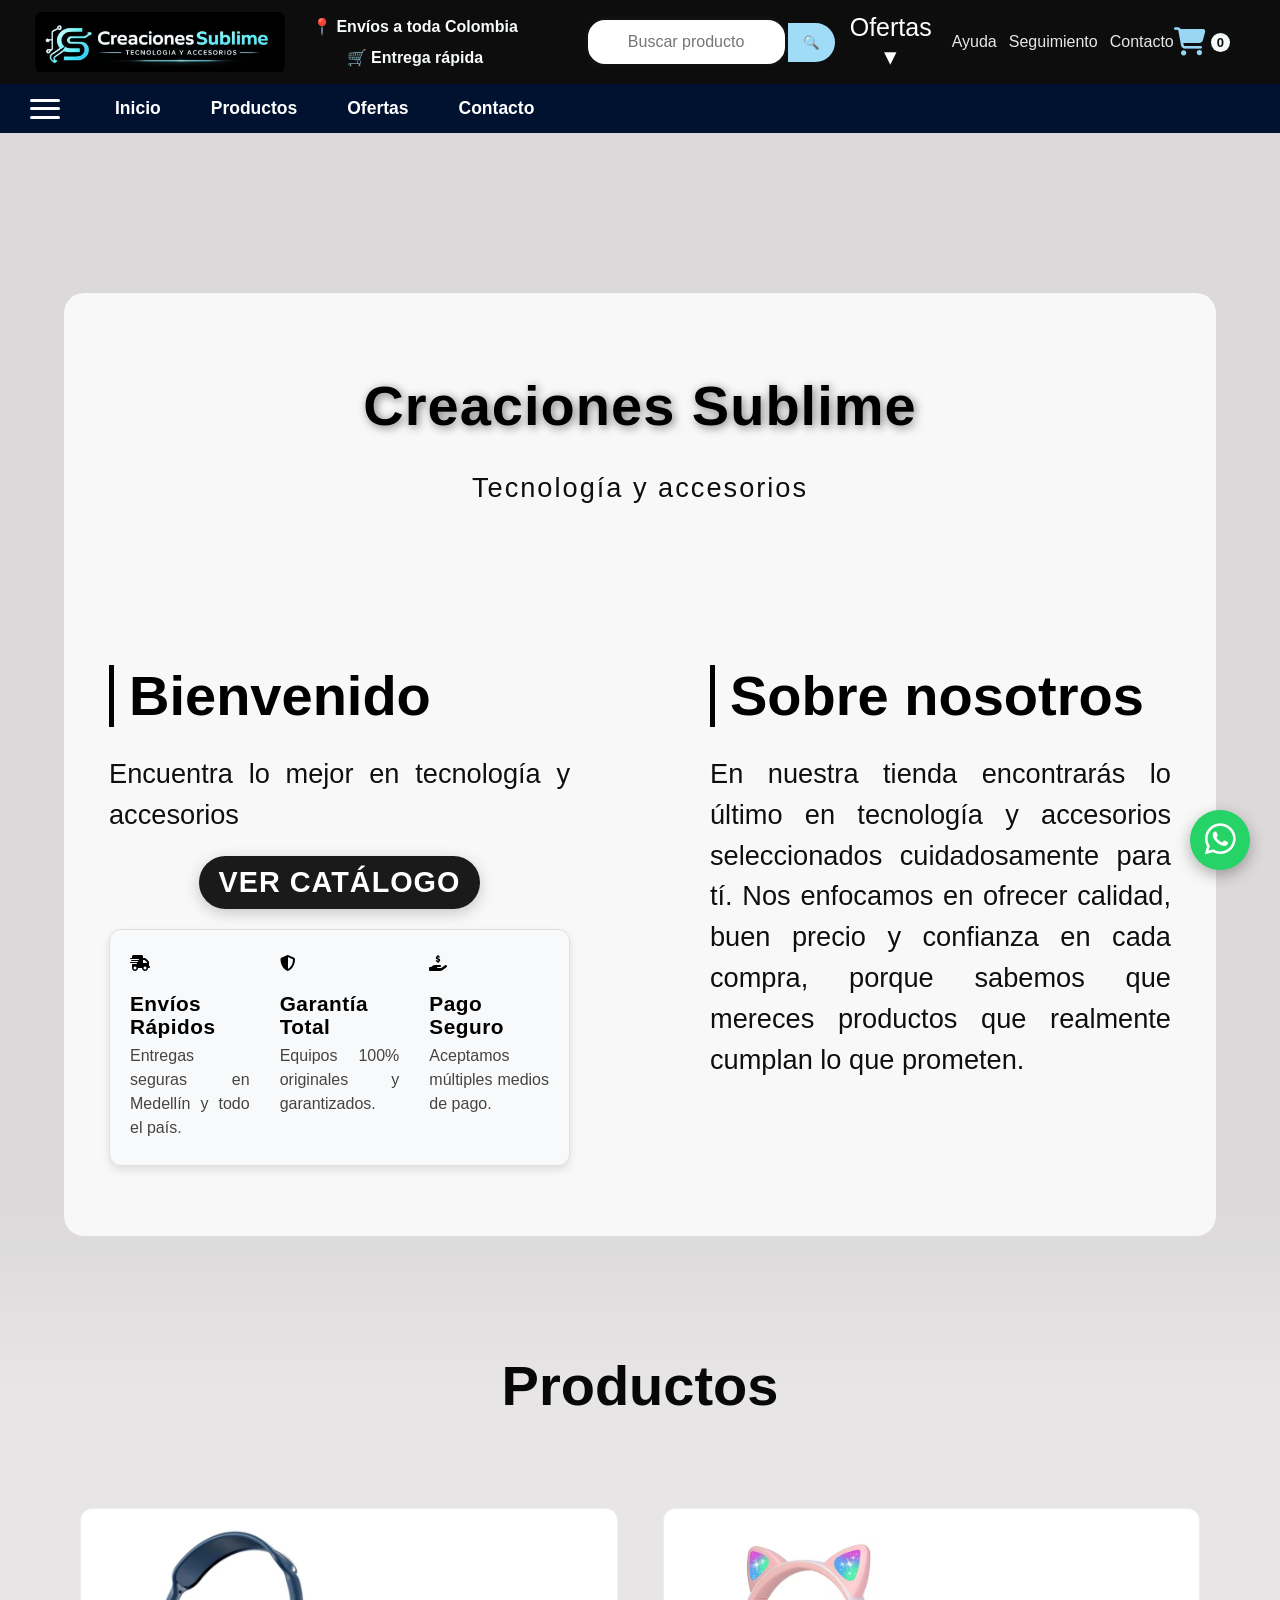
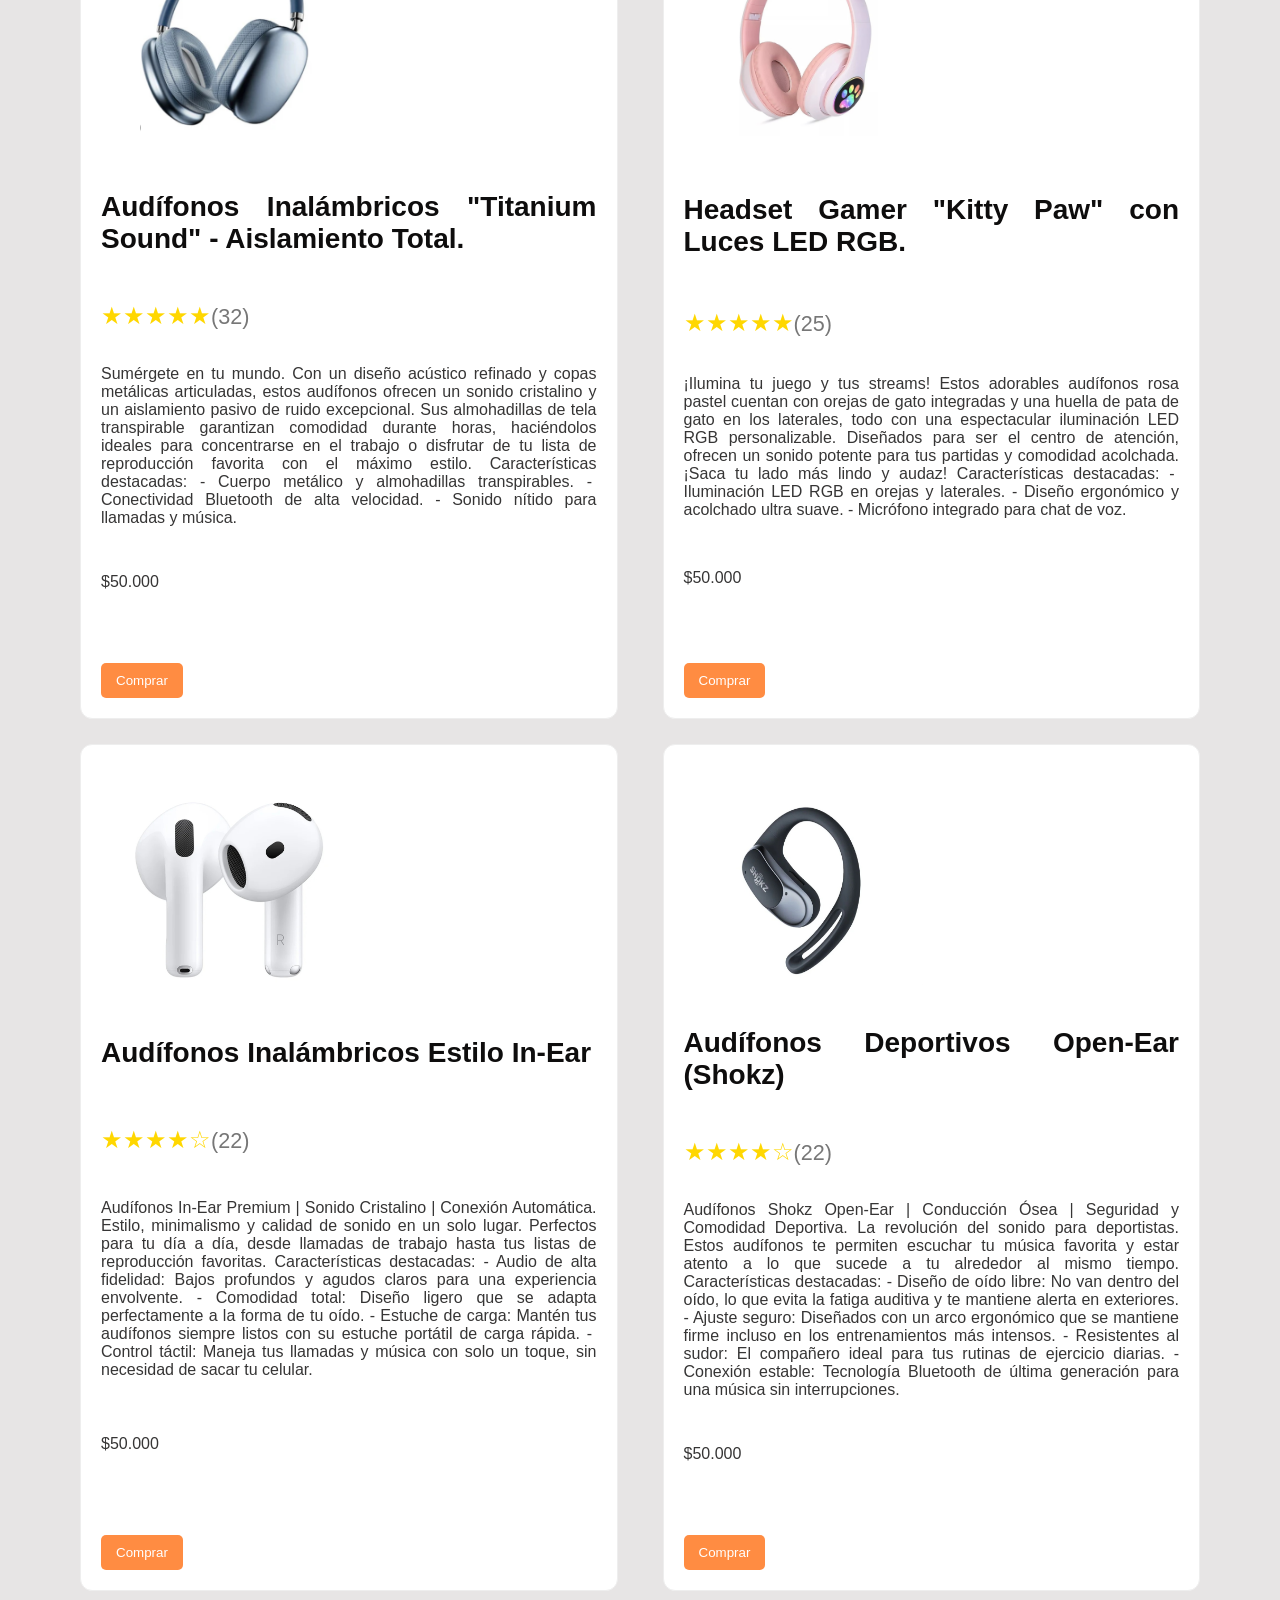
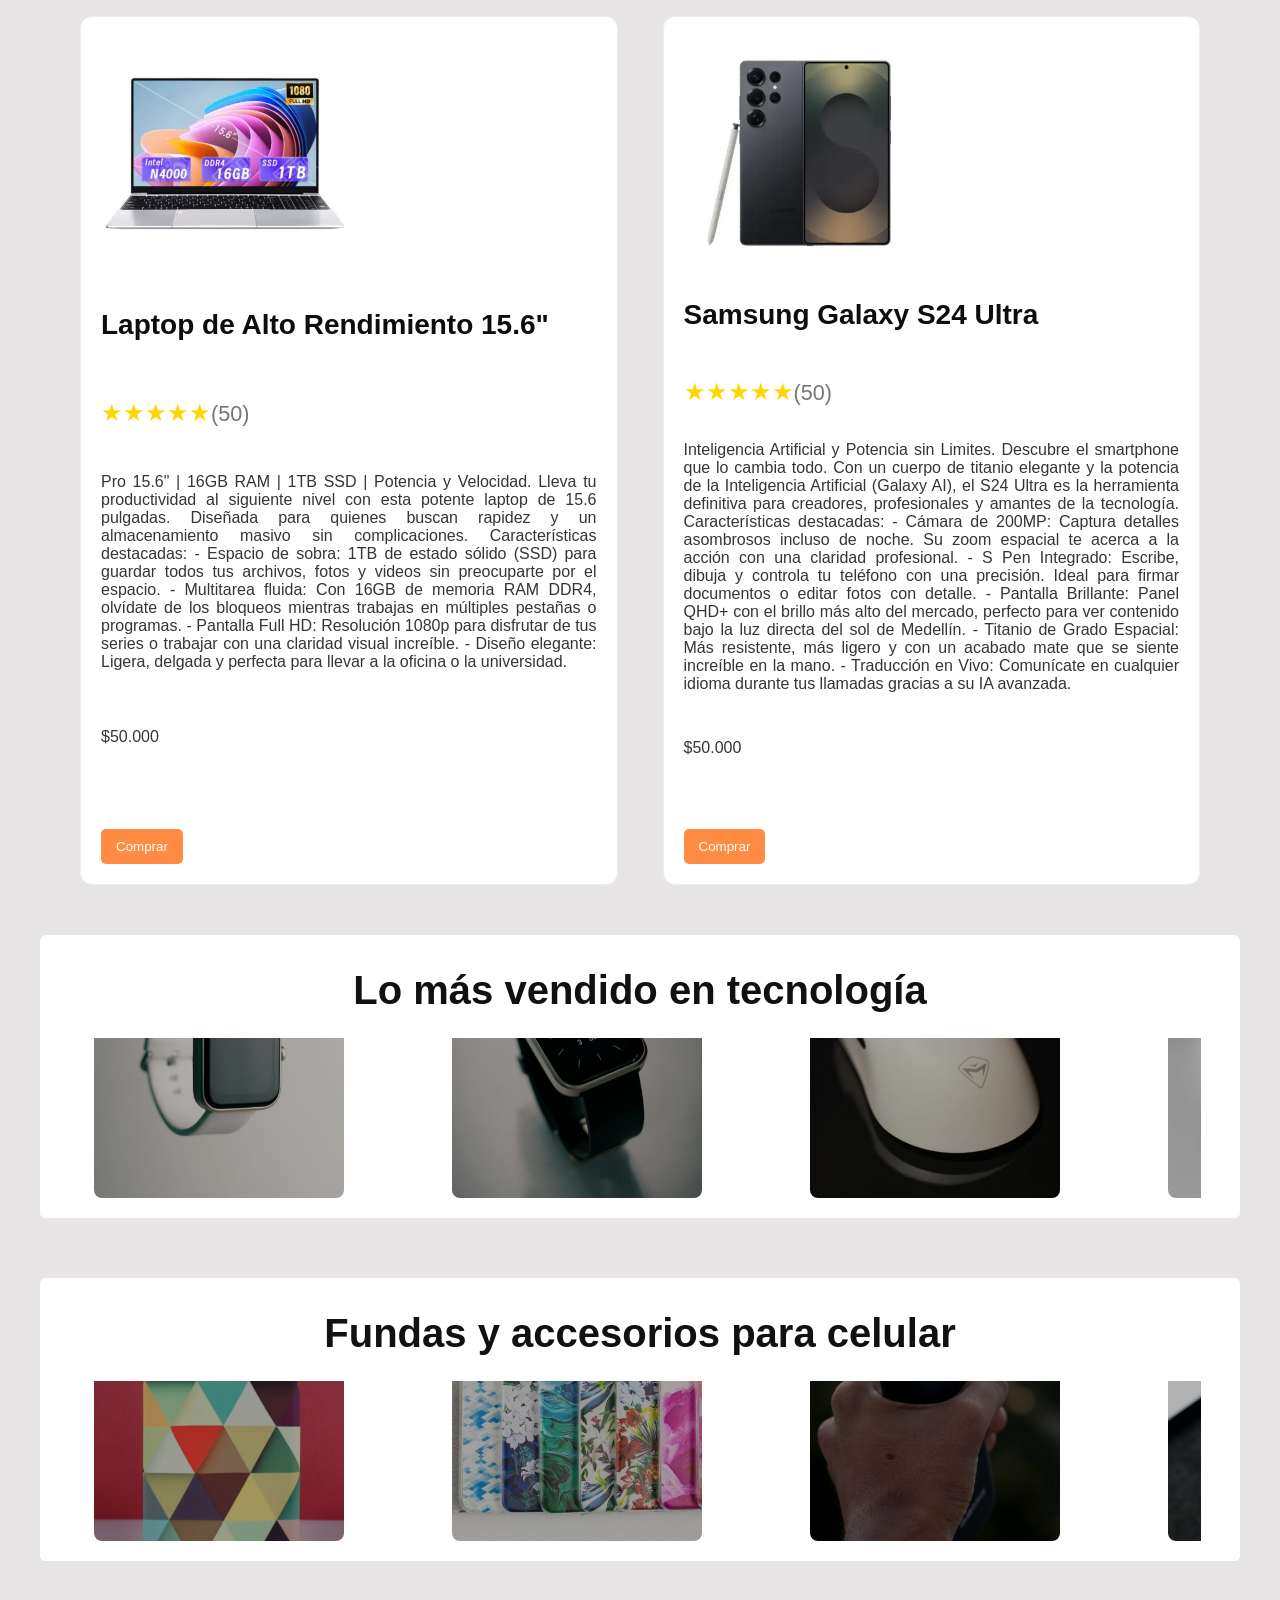
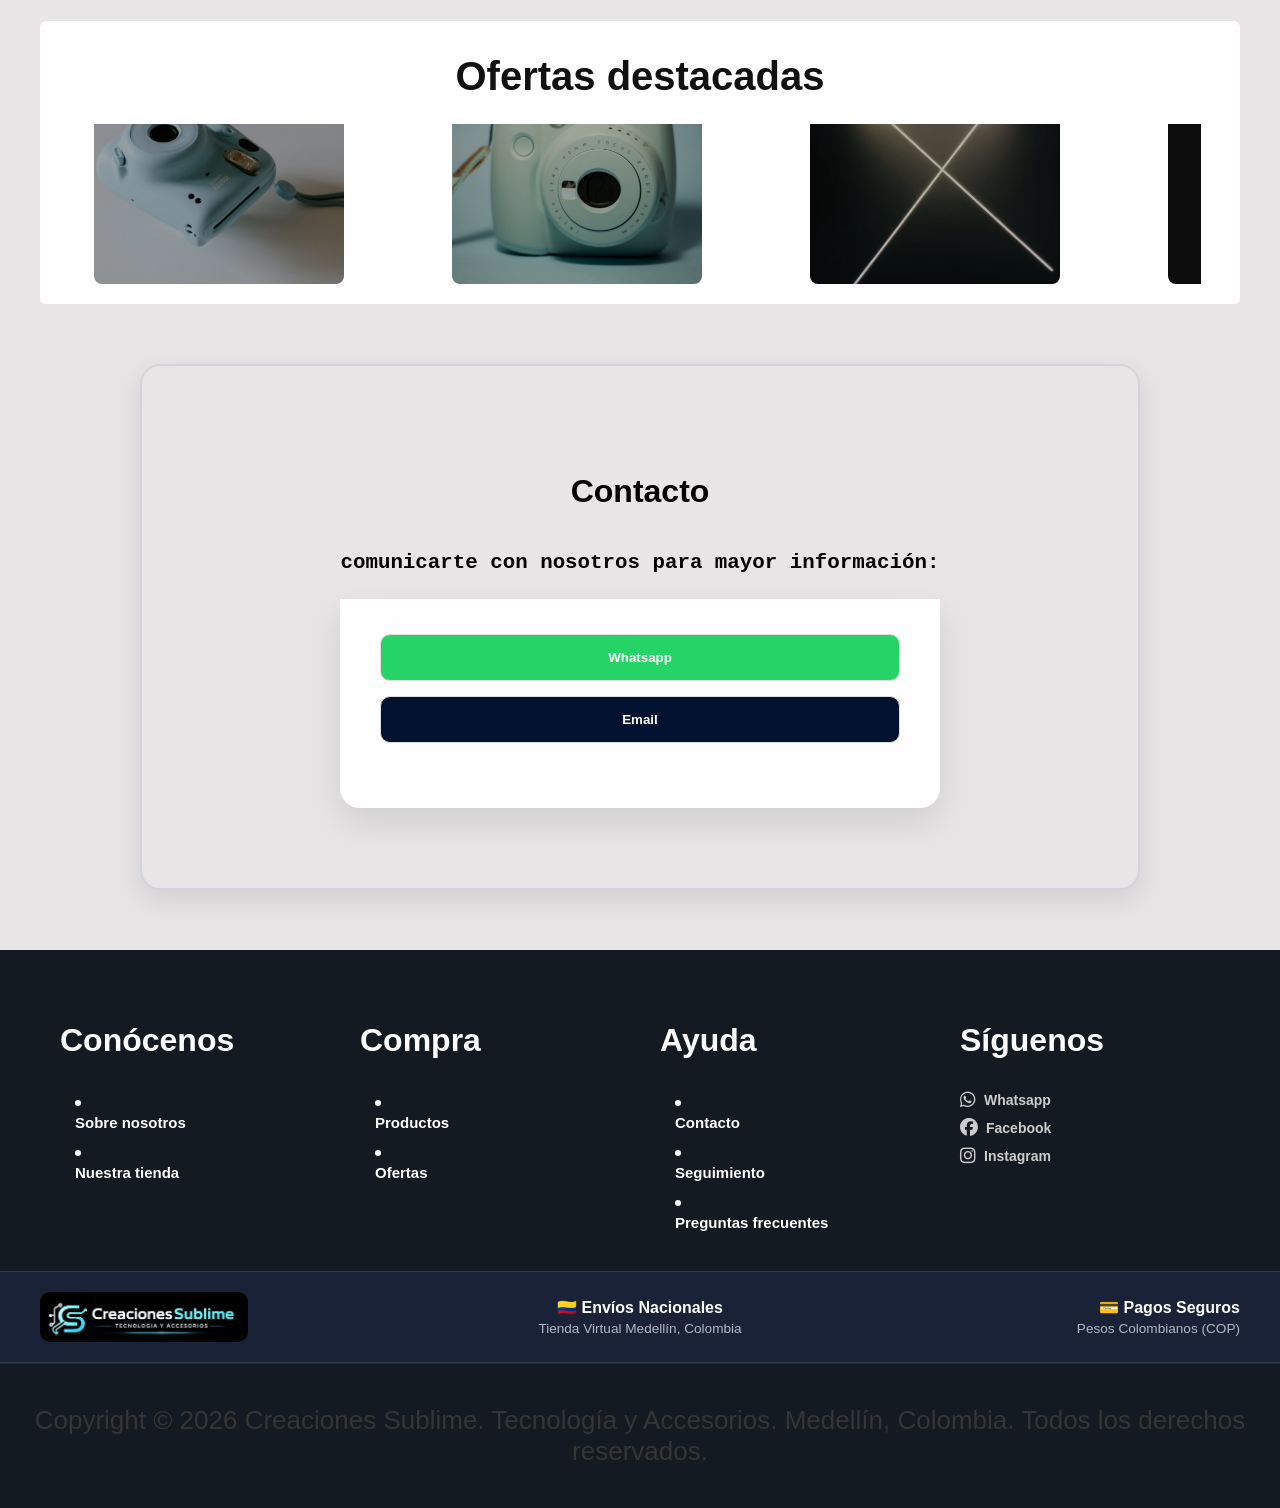
==== index.html @ 89fdc1b9 "Update index.html" ====
<!DOCTYPE html>
<html lang="es">
    <head>
        <meta charset="UTF-8">
        <meta name="viewport" content="whidth=device-whth, initial-scale=1.0">
    <title>Creaciones Sublime</title>
    <link rel="stylesheet" href="csstienda.css">
    <link rel="stylesheet" href="https://cdnjs.cloudflare.com/ajax/libs/font-awesome/6.5.0/css/all.min.css">
    </head>
    <body>

        <div class="topbar">
            <div class="lado-izquierdo">
            <div class="logo-top">
                <img src="Imagenestienda.img/logo.png" alt="Creaciones Sublime">
            </div>

            <div class="ub">
            <p><strong>📍 Envíos a toda Colombia</strong></p>
            <p><strong>🛒 Entrega rápida</strong></p>
        </div>

        <div class="buscador">
            <input type="text" id="miInput"
            placeholder="Buscar productos...">
            <button id="miBoton">🔍</button>
        </div>
        </div>

        <div class="menu-centro">

            <div class="dropdown">
                <span class="dropbtn">Ofertas ▾</span>

                <div class="dropdown-content">
                    <a href="#">Promociones</a>
                    <a href="#">Descuentos</a>
                    <a href="#">Últimas Ofertas</a>
                </div>
            </div>

            <div class="menui">
                <span>Ayuda</span>
                <span>Seguimiento</span>
                <span>Contacto</span>
            </div>
        </div>

        <div class="carrito">
            <i class="fa-solid fa-cart-shopping"></i>
            <span id="contador">0</span></div>

        </div>


        <div class="menu-principal">
            
        <nav>

            <div id="hamburguesa" class="hamburger">
                <span></span>
                <span></span>
                <span></span>
            </div>

            <ul class="nav-links" id="nav-links1">
                <li><a href="#cont1">Inicio</a></li>
                <li><a href="#prod1">Productos</a></li>
                <li><a href="#of1">Ofertas</a></li>
                <li><a href="#contac1">Contacto</a></li>
            </ul>
        </nav>
        
        </div>
        <header class="banner"></header>

    
    <div class="contenedor1" id="cont1">

    <div class="contenido-banner">
        <h1 class="animar retraso-1"><strong>Creaciones Sublime</strong></h1>
        <p class="animar retraso-2">Tecnología y accesorios</p>
        </div>
        
        <div class="fila-textos">
            <section>
                <h2 class="animar retraso-3">Bienvenido</h2>
                <p class="animar retraso-4">Encuentra lo mejor en tecnología y accesorios</p>
        
        <div class="contenedor-boton animar retraso 5">
            <a href="#productos"
            class="boton-cta">Ver Catálogo</a>

            <section class="ventajas-rapidas">
    <div class="ventaja-item">
        <i class="fas fa-truck-fast"></i>
        <h3>Envíos Rápidos</h3>
        <p>Entregas seguras en Medellín y todo el país.</p>
    </div>
    <div class="ventaja-item">
        <i class="fas fa-shield-halved"></i>
        <h3>Garantía Total</h3>
        <p>Equipos 100% originales y garantizados.</p>
    </div>
    <div class="ventaja-item">
        <i class="fas fa-hand-holding-dollar"></i>
        <h3>Pago Seguro</h3>
        <p>Aceptamos múltiples medios de pago.</p>
    </div>
</section>
        </div>
        </section>
            <section>
                <h2 class="animar retraso-6">Sobre nosotros</h2>
                <P class="animar retraso-7">En nuestra tienda encontrarás lo último en tecnología y accesorios seleccionados cuidadosamente para tí. Nos enfocamos en ofrecer calidad, buen precio y confianza en cada compra, porque sabemos que mereces productos que realmente cumplan lo que prometen.</P>
            </section>
    </div>

    </div>
    </div>

    <div class="sub-pro">
            <h2>Productos</h2>
    </div>
            <section>
        
    
            <main class="productos" id="prod1">

                <div>

                <div class="producto"

                data-nombre="Audifonos inalambricos titanium sound aislamiento total sonido nítido">

                <img src="Imagenestienda.img/tempFileForShare_20260416-184047.jpg" alt="Producto 1">

                <h3>Audífonos Inalámbricos "Titanium Sound" - Aislamiento Total.</h3>

                <div class="rating">★★★★★<span>(32)</span></div>

            <p>Sumérgete en tu mundo. Con un diseño acústico refinado y copas metálicas articuladas, estos audífonos ofrecen un sonido cristalino y un aislamiento pasivo de ruido excepcional. Sus almohadillas de tela transpirable garantizan comodidad durante horas, haciéndolos ideales para concentrarse en el trabajo o disfrutar de tu lista de reproducción favorita con el máximo estilo.
        
            Características destacadas:
            - ​Cuerpo metálico y almohadillas transpirables.
            - ​Conectividad Bluetooth de alta velocidad.
            - ​Sonido nítido para llamadas y música.</p>

                <p>$50.000</p>

                <a href="https://wa.me/573126398971?text=Hola%20Creaciones%20Sublime!%20Me%20interesa%20comprar%20un%20producto" target="_blank" class="enlace-comprar">
            <button class="btn-comprar">Comprar</button>
            </a>
                </div>
                </div>

                <div class="producto"

                data-nombre="Audifonos headset gamer Kitty Paw luces led RGB diadema ​micrófono">

                <img src="Imagenestienda.img/tempFileForShare_20260416-184159.jpg" alt="Producto 2">

                <h3>Headset Gamer "Kitty Paw" con Luces LED RGB.</h3>

                <div class="rating">★★★★★<span>(25)</span></div>

            <p>¡Ilumina tu juego y tus streams! Estos adorables audífonos rosa pastel cuentan con orejas de gato integradas y una huella de pata de gato en los laterales, todo con una espectacular iluminación LED RGB personalizable. Diseñados para ser el centro de atención, ofrecen un sonido potente para tus partidas y comodidad acolchada. ¡Saca tu lado más lindo y audaz!

            Características destacadas:
            - ​Iluminación LED RGB en orejas y laterales.
            -​ Diseño ergonómico y acolchado ultra suave.
            - ​Micrófono integrado para chat de voz.</p>

                <p>$50.000</p>

            <a href="https://wa.me/573126398971?text=Hola%20Creaciones%20Sublime!%20Me%20interesa%20comprar%20un%20producto" target="_blank" class="enlace-comprar">
            <button class="btn-comprar">Comprar</button>
            </a>
                </div>

                <div>

                <div class="producto"

                data-nombre="Audifonos inalambricos estilo In-Ear chupitas manos libres bluetooth ergonómico">

                <img src="Imagenestienda.img/Screenshot_20260420_095253_Chrome.jpg" alt="Producto 3">
            
                <h3>Audífonos Inalámbricos Estilo In-Ear</h3>

                <div class="rating">★★★★☆<span>(22)</span></div>

            <p>Audífonos In-Ear Premium | Sonido Cristalino | Conexión Automática.
            Estilo, minimalismo y calidad de sonido en un solo lugar. Perfectos para tu día a día, desde llamadas de trabajo hasta tus listas de reproducción favoritas.

            Características destacadas:
            - Audio de alta fidelidad: Bajos profundos y agudos claros para una experiencia envolvente.
            - ​Comodidad total: Diseño ligero que se adapta perfectamente a la forma de tu oído.
            - ​Estuche de carga: Mantén tus audífonos siempre listos con su estuche portátil de carga rápida.
            - ​Control táctil: Maneja tus llamadas y música con solo un toque, sin necesidad de sacar tu celular.
            

                <p>$50.000</p>

            <a href="https://wa.me/573126398971?text=Hola%20Creaciones%20Sublime!%20Me%20interesa%20comprar%20un%20producto" target="_blank" class="enlace-comprar">
            <button class="btn-comprar">Comprar</button>
            </a>
                </div>
                </div>

            <div>

            <div class="producto"

            data-nombre="Audifonos deportivos sport gimnasio gym correr resistentes al sudor agua bluetooth ganchos">

            <img src="Imagenestienda.img/Screenshot_20260420_095320_Chrome.jpg" alt="Producto 4">
            
                <h3>Audífonos Deportivos Open-Ear (Shokz)</h3>

                <div class="rating">★★★★☆<span>(22)</span></div>

            <p>Audífonos Shokz Open-Ear | Conducción Ósea | Seguridad y Comodidad Deportiva.
            La revolución del sonido para deportistas. Estos audífonos te permiten escuchar tu música favorita y estar atento a lo que sucede a tu alrededor al mismo tiempo.

            Características destacadas:
            - Diseño de oído libre: No van dentro del oído, lo que evita la fatiga auditiva y te mantiene alerta en exteriores.
            - ​Ajuste seguro: Diseñados con un arco ergonómico que se mantiene firme incluso en los entrenamientos más intensos.
            - ​Resistentes al sudor: El compañero ideal para tus rutinas de ejercicio diarias.
​            - Conexión estable: Tecnología Bluetooth de última generación para
            una música sin interrupciones.

                <p>$50.000</p>

                <a href="https://wa.me/573126398971?text=Hola%20Creaciones%20Sublime!%20Me%20interesa%20comprar%20un%20producto" target="_blank" class="enlace-comprar">
               <button class="btn-comprar">Comprar</button>
               </a>
                </div>
                </div>

            <div>

                <div class="producto"

                data-nombre="laptop computadora portatil alto rendimiento 15.6 pulgadas trabajo pesado gaming oficina notebook">

                <img src="Imagenestienda.img/Screenshot_20260420_095729_Chrome.jpg" alt="Producto 5">

                <h3>Laptop de Alto Rendimiento 15.6"</h3>

                <div class="rating">★★★★★<span>(50)</span></div>

            <p> Pro 15.6" | 16GB RAM | 1TB SSD | Potencia y Velocidad.
            Lleva tu productividad al siguiente nivel con esta potente laptop de 15.6 pulgadas. Diseñada para quienes buscan rapidez y un almacenamiento masivo sin complicaciones.

            Características destacadas:
            - Espacio de sobra: 1TB de estado sólido (SSD) para guardar todos tus archivos, fotos y videos sin preocuparte por el espacio.
​            - Multitarea fluida: Con 16GB de memoria RAM DDR4, olvídate de los
            bloqueos mientras trabajas en múltiples pestañas o programas.
            - Pantalla Full HD: Resolución 1080p para disfrutar de tus series o trabajar con una claridad visual increíble.
            - ​Diseño elegante: Ligera, delgada y perfecta para llevar a la oficina o la universidad.
            

                <p>$50.000</p>

            <a href="https://wa.me/573126398971?text=Hola%20Creaciones%20Sublime!%20Me%20interesa%20comprar%20un%20producto" target="_blank" class="enlace-comprar">
            <button class="btn-comprar">Comprar</button>
            </a>
                </div>
                </div>

            <div>

                <div class="producto"

                data-nombre="Celular smartphone Samsung Galaxy s24 ultra inteligencia artificial camara 200mp android gama alta premium titanium">

                <img src="Imagenestienda.img/tempFileForShare_20260423-093639.jpg" alt="Producto 6">
            
                <h3>Samsung Galaxy S24 Ultra</h3>

                <div class="rating">★★★★★<span>(50)</span></div>

            <p> Inteligencia Artificial y Potencia sin Limites.
            Descubre el smartphone que lo cambia todo. Con un cuerpo de titanio elegante y la potencia de la Inteligencia Artificial (Galaxy AI), el S24 Ultra es la herramienta definitiva para creadores, profesionales y amantes de la tecnología.

            Características destacadas:
            - Cámara de 200MP: Captura detalles asombrosos incluso de noche. Su zoom espacial te acerca a la acción con una claridad profesional.
​            - S Pen Integrado: Escribe, dibuja y controla tu teléfono 
            con una precisión. Ideal para firmar documentos o editar fotos con detalle.
            - ​Pantalla Brillante: Panel QHD+ con el brillo más alto del mercado, perfecto para ver contenido bajo la luz directa del sol de Medellín.
​            - Titanio de Grado Espacial: Más resistente, más ligero y con un acabado 
            mate que se siente increíble en la mano.
            - ​Traducción en Vivo: Comunícate en cualquier idioma durante tus llamadas gracias a su IA avanzada.
            

                <p>$50.000</p>

            <a href="https://wa.me/573126398971?text=Hola%20Creaciones%20Sublime!%20Me%20interesa%20comprar%20un%20producto" target="_blank" class="enlace-comprar">
            <button class="btn-comprar">Comprar</button>
            </a>
                </div>
                </div>

            </div>
        </section>
  

        <section class="destacados">

  <h2 class="titulo-slider">
    Lo más vendido en tecnología</h2>

<div class="fila-destacados">

<button class="izquierda" onclick="mover('slider', -300)"> < </button>

  <div class="slider-productos" id="slider">

    <div class="item-slider">
      <img src="Imagenestienda.img/Smartwatch1.jpeg">
    </div>

    <div class="item-slider">
      <img src="Imagenestienda.img/Smartwatch2.jpeg">
    </div>

    <div class="item-slider">
      <img src="Imagenestienda.img/Mousegamer1.jpeg">
    </div>

    <div class="item-slider">
      <img src="Imagenestienda.img/Mousegamer2.jpeg">
    </div>

    <div class="item-slider">
      <img src="Imagenestienda.img/Audifonos1.jpeg">
    </div>

    <div class="item-slider">
      <img src="Imagenestienda.img/Audifonos2.jpeg">
    </div>

    <div class="item-slider">
      <img src="Imagenestienda.img/Tecladorgb1.jpeg">
    </div>

    <div class="item-slider">
      <img src="Imagenestienda.img/Tecladorgb2.jpeg">
    </div>

    <div class="item-slider">
      <img src="Imagenestienda.img/Cargador1.jpeg">
    </div>

    <div class="item-slider">
      <img src="Imagenestienda.img/Cargador2.jpeg">
    </div>

    <div class="item-slider">
      <img src="Imagenestienda.img/Parlante1.jpeg">
    </div>

    <div class="item-slider">
      <img src="Imagenestienda.img/Parlante2.jpeg">
    </div>
    </div>

<button class="derecha" onclick="mover('slider', 300)"> > </button>
</div>
</section>

        <section class="destacados">

  <h2 class="titulo-slider">
    Fundas y accesorios para celular</h2>
    
<div class="fila-destacados">

<button class="izquierda" onclick="mover('slider1', -300)"> < </button>

  <div class="slider-productos" id="slider1">

    <div class="item-slider">
      <img src="Imagenestienda.img/Funda1.jpeg">
    </div>

    <div class="item-slider">
      <img src="Imagenestienda.img/Funda2.jpeg">
    </div>

    <div class="item-slider">
      <img src="Imagenestienda.img/Cargapilas1.jpeg">
    </div>

    <div class="item-slider">
      <img src="Imagenestienda.img/Cargapilas2.jpeg">
    </div>

    <div class="item-slider">
      <img src="Imagenestienda.img/tripode1.jpeg">
    </div>

    <div class="item-slider">
      <img src="Imagenestienda.img/tripode2.jpeg">
    </div>

    <div class="item-slider">
      <img src="Imagenestienda.img/Arodeluz1.jpeg">
    </div>

    <div class="item-slider">
      <img src="Imagenestienda.img/Arodeluz2.jpeg">
    </div>

    <div class="item-slider">
      <img src="Imagenestienda.img/cableusb1.jpeg">
    </div>

    <div class="item-slider">
      <img src="Imagenestienda.img/cableusb2.jpeg">
    </div>

    <div class="item-slider">
      <img src="Imagenestienda.img/Soporte1.jpeg">
    </div>

    <div class="item-slider">
      <img src="Imagenestienda.img/Soporte2.jpeg">
    </div>
    </div>

<button class="derecha" onclick="mover('slider1', 300)"> > </button>
</div>
</section>

        <section class="destacados" id="of1">

  <h2 class="titulo-slider">
    Ofertas destacadas</h2>

<div class="fila-destacados">

<button class="izquierda" onclick="mover('slider2', -300)"> < </button>

  <div class="slider-productos" id="slider2">

    <div class="item-slider">
      <img src="Imagenestienda.img/Camara1.jpeg">
    </div>

    <div class="item-slider">
      <img src="Imagenestienda.img/Camara2.jpeg">
    </div>

    <div class="item-slider">
      <img src="Imagenestienda.img/Lucesled1.jpeg">
    </div>

    <div class="item-slider">
      <img src="Imagenestienda.img/Lucesled2.jpeg">
    </div>

    <div class="item-slider">
      <img src="Imagenestienda.img/Microfono1.jpeg">
    </div>

    <div class="item-slider">
      <img src="Imagenestienda.img/Microfono2.jpeg">
    </div>

    <div class="item-slider">
      <img src="Imagenestienda.img/Ventilador1.jpeg">
    </div>

    <div class="item-slider">
      <img src="Imagenestienda.img/Ventilador2.jpeg">
    </div>

    <div class="item-slider">
      <img src="Imagenestienda.img/Laptop1.jpeg">
    </div>

    <div class="item-slider">
      <img src="Imagenestienda.img/Laptop2.jpeg">
    </div>

  </div>

<button class="derecha" onclick="mover('slider2', 300)"> > </button>

</div>
</section>

<div class="Contacto1" id="contac1">
            <section id="con01">
              <div class="cajetín-blanco">
                <h2><strong>Contacto</strong></h2>
                <p><strong>comunicarte con nosotros para mayor información:</strong></p>

            <div class="cajetin-contacto">
              <a href="https://wa.me/573126398971?text=Hola%20Creaciones%20Sublime!%20Me%20interesa%20comprar%20un%20producto" target="_blank" class="enlace-comprar">
            <button class="btn-contacto">Whatsapp</button>
            </a>
                <button class="btn-contacto">Email</button>
            </div>
            </section>
      </div>
</div>
        </main>

            <!-- PIE -->
<footer class="footer">
  <div class="footer-contenido">

    <div class="footer-col">
      <h3>Conócenos</h3>
      <div class="footer-enlaces">
        <li><a href="#cont1">Sobre nosotros</a></li>
        <li><a href="#cont1">Nuestra tienda</a></li>
      </div>
    </div>

    <div class="footer-col">
      <h3>Compra</h3>
      <div class="footer-enlaces">
        <li><a href="#prod1">Productos</a></li>
        <li><a href="#of1">Ofertas</a></li>
      </div>
    </div>

    <div class="footer-col">
      <h3>Ayuda</h3>
      <div class="footer-enlaces">
        <li><a href="#contact1">Contacto</a></li>
        <li><a href="#">Seguimiento</a></li>
        <li><a href="#">Preguntas frecuentes</a></li>
      </div>
    </div>

    <div class="footer-col">
      <h3>Síguenos</h3>

    <div class="redes">
        <a href="#"><i class="fa-brands fa-whatsapp"></i>Whatsapp</a>
        <a href="#"><i class="fa-brands fa-facebook"></i>Facebook</a>
        <a href="#"><i class="fa-brands fa-instagram"></i>Instagram</a>
    </div>

    </div>

  </div>

  <div class="footer-marca-info">
    
    <div class="footer-col-marca text-izquierda">
        <img src="Imagenestienda.img/logo.png" alt="Creaciones Sublime" class="logo-footer">
        </div>

    <div class="footer-col-marca text-centro">
        <span class="badge-footer">🇨🇴 Envíos Nacionales</span>
        <p class="subtexto-footer">Tienda Virtual Medellín, Colombia</p>
    </div>

    <div class="footer-col-marca text-derecha">
        <span class="badge-footer">💳 Pagos Seguros</span>
        <p class="subtexto-footer">Pesos Colombianos (COP)</p>
    </div>

</div>

  <div class="footer-bottom">
    <p>Copyright © 2026 Creaciones Sublime. Tecnología y Accesorios. Medellín, Colombia. Todos los derechos reservados.</p>
  </div>
</footer>
<a href="https://wa.me/573126398971"class="whatsapp-flotante" target="_blank"><i class="fab fa-whatsapp"></i></a>
<script src="script.js"></script>
    </body>
</html>
---- csstienda.css ----
*{
    box-sizing: border-box;
}

html, body {
    overflow-x: hidden;
}

body{ 
    font-family: 'Poppins', sans-serif;
    margin: 0;
    padding: 0;
    color: #0e0d0d;
    background-color: rgb(231, 229, 229);
    text-align: center;
}

h1 {font-size: 2.5em;
    letter-spacing: 1px;
    transition: all 0.3s ease;
    margin-bottom: 10px;
}
h1:hover {
    letter-spacing: 3px;
}
h2 {font-size: 42px;
    text-align: center;
    display: inline-block;
    position: relative;
    margin: 40px o 20px;
    margin-bottom: 20px;}

h2::after {
    content: "";
    width: 0;
    height: 3px;
    background: #111;
    position: absolute;
    left: 0;
    bottom: -5px;
    transition: 0.3s;
}

h2:hover::after {
    width: 100%;
}

h3 {font-size: 2em;
    font-family: Arial, Helvetica, sans-serif;}
p {font-size: 2.0em;
    color: #363535;
    font-family: Arial, Helvetica, sans-serif;}
ul {list-style: none;
    font-family: Arial, Helvetica, sans-serif;}
li {font-size: 1.25em;
    font-family: Arial, Helvetica, sans-serif;}

.topbar {
    display: flex;
    justify-content: space-between;
    align-items: center;
    padding: 5px 35px;
    background-color: #0e0d0d;
}

.topbar p{
    font-size: 16px;
    margin: 12px;
    color: #f8fbfc;
}

.logo-top {
    display: flex;
    align-items: center;
    padding: 0;
}

.logo-top img {
    height: 65px;
    width: auto;
    display: block;
    margin-left: 0;
}

.lado-izquierdo {
    display: flex;
    align-items: center;
    gap: 15px;
}

.header{
    background: #131921;
    color: white;
    padding: 8px 20px;
}

.menu-centro {
    display: flex;
    align-items: center;
    font-size: 25px;
    gap: 20px;
    margin-left: 15px;
    color: white;
}

.dropdown {
    position: relative;
    display: inline-block;
    vertical-align: middle;
}

.dropbtn {
    cursor: pointer;
}

.dropdown-content {
    display: none;
    position: absolute;
    top: 100%;
    left: 0;

    background: white;
    color: black;
    min-width: 160px;

    box-shadow: 0px 4px 10px rgba(0, 0, 0, 0.2);
    border-radius: 5px;
    overflow: hidden;
    z-index: 100;

    opacity: 0;
    transform: translateY(10px);
    transition: 0.3s
}

.dropdown-content a {
    display: block;
    padding: 10px;
    text-decoration: none;
    color: black;
}

.dropdown-content a:hover {
    background: #f2f2f2;
}

.dropdown:hover .dropdown-content {
    display: block;
    opacity: 1;
    transform: translateY(0);
}

.menui {
    display: flex;
    gap: 12px;
    font-size: 16px;
}

.menui span {
    font-size: 16px;
    cursor: pointer;
    opacity: 0.9;
}

.menu-centro span:hover {
    text-decoration: underline;
    opacity: 1;
}

.buscador {
    flex: 1;
    display: flex;
    align-items: center;
    justify-content: center;
    margin-left: 40px;
}

.buscador input {
    width: 200%;
    max-width: 600px;
    height: 50px;
    display: flex;
    margin-left: auto;
    padding: 20px 40px;
    font-size: 16px;
    border-radius: 20px;
    border: 3px solid #111;
    transition: all 0.3s ease;
    outline: none;
}

.buscador input:focus {
    border: 2px solid #111111;
    outline: none;
}

.buscador button {
    padding: 12px 15px;
    border: none;
    background: #a0dcf8;
    color: white;
    border-radius: 0 20px 20px 0;
}

.carrito {
    display: flex;
    align-items: center;
    gap: 5px;
    margin-right: 15px
}

.carrito i {
    font-size: 28px;
    color: #98d6f3;
}

.carrito:hover i {
    color: #ff9900;
}

#contador {
    position: static;
    top: -6px;
    right: -8px;
    background: #f6fafa;
    color: #111;
    font-size: 13px;
    font-weight: bold;
    padding: 2px 6px;
    border-radius: 50%;
}

main {
    width: 95%;
    margin: 0 auto;
}

/* IMAGEN DE FONDO */

.banner {
    position: relative;
    top: 0;
    left: 0;
    width: 100%;
    height: 140vh;
    overflow: hidden;
    margin: 0;
    padding: 0;
    z-index: 1;

    -webkit-mask-image: linear-gradient(to botton, black 85%, transparen 100%);
    mask-image: linear-gradient(to bottom, black 85%, transparent 100%);
    
    background-size: cover;
    background-position: center;
    background-repeat: no-repeat;

    animation: cambioFondo 24s infinite ease-in-out;

    background-image: linear-gradient(rgba(0,0,0,0.05), rgba(0,0,0,0.05)), url('Imagenestienda.img/fon1.jpeg');
    background-blend-mode: overlay;
}

@keyframes cambioFondo {
    0%, 20% {
        background-image: linear-gradient(rgba(0,0,0,0.05), rgba(0,0,0,0.05)), url('Imagenestienda.img/fon1.jpg');
    }
    25%, 45% {
        background-image: linear-gradient(rgba(0,0,0,0.05), rgba(0,0,0,0.05)), url('Imagenestienda.img/fon2.jpg');
    }
    50%, 70% {
        background-image: linear-gradient(rgba(0,0,0,0.05), rgba(0,0,0,0.05)), url('Imagenestienda.img/fon3.jpg');
    }
    75%, 100% {
        background-image: linear-gradient(rgba(0,0,0,0.05), rgba(0,0,0,0.05)), url('Imagenestienda.img/fon4.jpg');
    }
    100%, 130% {
        background-image: linear-gradient(rgba(0,0,0,0.05), rgba(0,0,0,0.05)), url('Imagenestienda.img/fon5.jpg');
    }
}

.banner-img {
    background-size: cover;
    background-position: center;
}

/* Secciones de Bienvenido, Sobre nosotros */

.contenido-banner {
    width: 100%;
    text-align: center;
    margin-bottom: 40px;
}

.contenido-banner h1 {
    text-align: center;
    font-size: 3.5rem;
    font-weight: 900;
    color: black;
    margin-top: 50px;
    margin-bottom: 10px;
    text-shadow: 2px 2px 10px rgba(0,0,0,0.5);
}

.contenido-banner h1:hover {
    transform: scale(1.05) translateY(-5px);
    transition: 0.4s;
}

.contenido-banner p {
    text-align: center;
    width: 100%;
    margin-top: 20px;
    margin-bottom: 5px;
    display: inline-block;
    font-size: 1.2rem;
    color: #f1f1f1;
    letter-spacing: 2px;
    transition: all 0.4s ease;
    cursor: default;
    transition: transform 0.6s cubic-bezier(0.25, 0.46, 0.45, 0.94);
}

.contenido-banner p:hover {

    color: #f39c12;
    text-shadow: 0 10px 15px rgba(0, 0, 0, 0.3);
}

/* Bienvenido y Sobre nosotros */
.contenedor-info-grupal { 
    display: flex; 
    flex-wrap: wrap; 
    justify-content: center; 
    gap: 50px; 
}

#cont1 {
    position: relative;
    z-index: 10;
    width: 90%;
    max-width: 1200px;
    margin-top: -1100px; 
    background: rgba(255, 255, 255, 0.8); 
    backdrop-filter: blur(5px);
    padding: 10px 5px;
    display: flex;
    justify-content: flex-start;
    flex-direction: column;
    color: black;
    gap: 10px;
    height: auto;
}

#cont1 p {
    line-height: 1.5;
    margin-bottom: 0px;
    padding-bottom: 0px;
}

#con1 h1, #cont1 h2, #cont1 h3 {
    margin-bottom: 0px;
    line-height: 1.1;
}

.fila-textos {
    margin-bottom: 0px;
    padding-bottom: 0px;
    height: auto;
    display: flex;
    flex-direction: row;
    justify-content: center;
    align-items: flex-start;
    gap: 60px;
    width: 100%;
}

.fila-textos section {
    flex: 1;
    max-width: 450px;
    text-align: left;
}

.fila-textos p {
    text-align: justify;
    line-height: 1.5;
}

.ventajas-rapidas {
    display: flex;
    flex-direction: row;
    justify-content: space-around;
    align-items: flex-start;
    flex-wrap: wrap;
    background-color: #f8f9fa;
    padding: 15px 10px; 
    border-radius: 12px;
    box-shadow: 0 4px 8px rgba(0,0,0,0.1); 
    border: 1px solid #e0e0e0;
    overflow: hidden;
    margin: 20px 0; 
    width: 100%;
    max-width: 500px; 
    gap: 10px;
}

.ventaja-item {
    flex: 1 1 120px;
    min-width: 0;
    max-width: 200px;
    text-align: left;
    padding:10px;
    box-sizing: border-box;
}

.ventajas-rapidas .ventaja-item h3 {
    font-size: 1.3rem;
    letter-spacing: 0.5px;
    margin-bottom: 4px;
}

.ventajas-rapidas .ventaja-item p {
    font-size: 1rem;
    text-align: justify;
    line-height: 1.2;
    margin-top: 5px;
    hyphens: auto;
    color: #444;
}

/**/

.contenedor h1 {
    font-size: 65px;
    margin: 0;
}

.contenedor1 {
    display: flex;
    flex-wrap: wrap;
    justify-content: space-around;
    align-items: flex-start;
    gap: 40px;
    text-align: justify;
    background: transparent;
    max-width: 1200px;
    margin: 0 auto;
    padding: 60px 5%;
    margin-bottom: -30px;
    border-radius: 20px;
    background: rgba(255, 255, 255, 0.2);
    backdrop-filter: blur(5px);

}

.contenedor1 section {
    flex: 1;
    min-width: 300px;
    max-width: 600px;
}

.contenedor1 h2 {
    font-size: 3.5rem;
    margin-bottom: 20px;
    border-left: 5px solid #000;
    padding-left: 15px;
}

.contenedor1 p {
    font-size: 1.7rem;
    line-height: 1.8;
    color: #0f0f0f;
    max-width: 600px;
    text-shadow: 0px 0px 5px rgba(255, 255, 255, 1);
}

.contenedor-boton {
    text-align: center;
    margin-top: 20px;
    width: 100%;
}

.boton-cta {
    display: inline-block;
    padding: 10px 20px;
    background-color: #1a1a1a;
    color: #ffffff;
    text-decoration: none;
    font-size: 1.8rem;
    font-weight: bold;
    text-transform: uppercase;
    letter-spacing: 1px;
    border-radius: 50px;
    transition: all 0.3a ease;
    box-shadow: 0 4px 15px rgba(0, 0, 0, 0.2);
}

.boton-cta:hover {
    background-color: #333333;
    transform: translateY(-8px);
    box-shadow: 0 6px 20px rgba(0, 0, 0, 0.3);

}

.sub-pro {
    display: block;
    text-align: center;
    margin-top: 100px;
    margin-bottom: 40px;
    font-weight: bold;
    color: #080808;
    clear: both;
}

.sub-pro h2 {
    font-size: 3.5rem;
}

nav {
    width: 100%;
    padding: 0;
    font-size: 14px;
    justify-content: flex-start;
    background-color: #011231;
    display: flex;
    align-items: center;
    min-height: auto;
}

ul {
    list-style: none;
    display: flex;
    justify-content: center;
}

li {
    margin: 0 15px;
}

a {
    color: white;
    text-decoration: none;
    font-weight: bold;
}

a:hover{
    color: orange;
}

#menu {
    list-style: none;
    display: flex;
    margin: 0;
    padding: 0 20px;
    margin-right: auto;
    gap: 20px;
}

#menu li {
    margin-right: 25px;
}

.hamburger {
    width: 30px;
    height: 20px;
    display: flex;
    flex-direction: column;
    justify-content: space-between;
    border: none;
    margin-left: 30px;
    line-height: 1;
    cursor: pointer;
    background: transparent;
}

.hamburger span {
    display: block;
    width: 100%;
    height: 3px;
    background-color: white;
    border-radius: 10px;
    transition: 0.3s;
}

.nav-links {
    display: flex;
    gap: 20px;
}

section {
    margin: 60px 40px;
}

button {
    background-color: #ff8c42;
    color: white;
    border: none;
    padding: 10px 15px;
    border-radius: 5px;
    cursor: pointer;
}

button:hover {
    background-color: #e68a00;
}

img {
    width: 100%;
    height: 180px;
    object-fit: contain;
    max-width: 250px;
    border-radius: 10px;

}

.productos {
    display: grid;
    grid-template-columns: repeat(auto-fit, minmax(380px, 1fr));
    gap: 25px;
    max-width: 1200px;
    margin: 0 auto;
}

.producto {
    background-color: white;
    padding: 20px;
    margin: 10px;
    display: flex;
    flex-direction: column;
    justify-content: space-between;
    height: 100%;
    border-radius: 12px;
    gap: 10px;
    box-shadow: 
    0 4px 10px rgba(0, 0, 0, 0.08)
    0 10px 25px rgba(0, 0, 0, 0.18);
    transition: all 0.3s ease;
    border: 1px solid #eee;
    text-align: left;
}

.producto img {
    width: 100%;
    height: 220px;
    object-fit: contain;
    border-radius: 8px;
}

.producto h3 {
    font-size: 28px;
    text-align: justify;
}

.producto p {
    font-size: 16px;
    min-height: 60px;
    text-align: justify;
}

.producto:hover {
    transform: translateY(-20px);
    box-shadow: 0 10px 25px rgba(0, 0, 0, 0.15);
}

.rating {
    color: gold;
    margin: 5px 0;
    font-size: 24px;
}

.rating span {
    color:#777;
    font-size: 0.9em;
}

/* Seccion destacados */

.titulo-slider {
    font-size: 40px;
    font-weight: bold;
    font-family: Arial, Helvetica, sans-serif;
    color: #111;
    margin-bottom: 25px;
}

.fila-destacados {
    display: flex;
    justify-content: center;
    width: 100%;
}

.destacados {
  padding-bottom: 0px;
  margin-bottom: 0px;
  position: relative;
  background: white;
  border-radius: 6px;
  max-width: 1400px;
  height: auto;
}

.destacados:hover .flecha {
    opacity: 1;
}

.slider-productos {
  display: flex;
  align-items: center;
  gap: 8px;
  overflow-x: auto;
  scroll-behavior: smooth;
  scrollbar-width: none;
  padding-top: 10px;
  padding-bottom: 0px;
  margin-bottom: 0px;
  height: auto;
  max-height: 180px;
}

.item-slider {
  flex: 0 0 350px;
  height: 400px;
  background: #fff;
  border-radius: 20px;
  display: flex;
  justify-content: space-between;
  flex-direction: column;
  padding: 15px;
  transition: 0.3s;
}

.item-slider img {
  width: 100%;
  height: 250px;
  object-fit: cover;
  display: block;
  border-radius: 8px;
  transition: transform 0.4s ease;
}

.item-slider:hover {
  transform: scale(1.08);
}

/* FLECHAS */

.izquierda, .derecha {
    background: rgba(255, 255, 255, 0.8);
    border: none;
    font-size: 2rem;
    cursor: pointer;
    padding: 10px;
    z-index: 10;
    flex-shrink: 0; 
}

.izquierda:hover, .derecha:hover {
    background: #f39c12;
    color: white;
}

/*sección contacto*/

#con01 {
    
    background-image: linear-gradient(rgba(248, 249, 250, 0.4), rgba(248, 249, 250, 0.4)), 
                      url("Imagenestienda.img/fondocontacto.jpeg");
    background-size: cover;
    background-position: center;
    background-attachment: fixed; 
    max-width: 1000px;
    margin: 60px auto;
    padding: 80px 40px;
    border: 2px solid #d1d5db;
    border-radius: 20px;
    text-align: center;
    box-shadow: 0 10px 30px rgba(0, 0, 0, 0.1);
}

#con01 h2 {
    color: black;
    font-size: 2rem;
    margin-bottom: 15px;
    display: inline-block;
    padding-bottom: 5px;
}

#con01 p {
    color: black;
    font-family: 'Courier New', Arial, Helvetica, sans-serif;
    margin-bottom: 25px;
    font-size: 1.3rem;
}

/* Botones o enlaces dentro de la caja */

/* La sección con el fondo de la laptop */
#con01 {
    background-image: linear-gradient(rgba(255, 255, 255, 0.4), rgba(255, 255, 255, 0.4)), url("Imagenestienda.img/fondocontacto.jpeg");
    background-size: cover;
    background-position: center;
    background-attachment: fixed; /* Corrige la escritura aquí para que se quede quieto */
    padding: 80px 20px;
    display: flex;
    flex-direction: column;
    align-items: center;
}

/* Transformamos tus clases actuales en un cajetín pro */
.cajetin-blanco, .cajetin-contacto {
    background: rgba(255, 255, 255, 0.95);
    width: 100%;
    max-width: 600px;
    padding: 20px 40px;
    text-align: center;
}

/* Unimos visualmente el título con los botones */
.cajetin-blanco {
    border-radius: 20px 20px 0 0; /* Redondea solo las esquinas de arriba */
    border-bottom: 1px solid #eee;
}

.cajetin-contacto {
    border-radius: 0 0 20px 20px;
    padding-bottom: 50px;
    box-shadow: 0 15px 35px rgba(0,0,0,0.1);
}

.btn-contacto {
    display: block;
    width: 100%;
    margin: 15px 0;
    padding: 15px;
    border: 1px solid #ddd;
    border-radius: 10px;
    background-color: rgba(255, 255, 255, 0.8);
    color: #333;
    font-weight: bold;
    text-decoration: none;
    transition: 0.3s;
    cursor: pointer;
}

.btn-contacto:hover {
    border-color: #011231;
    background: #f9f9f9;
    transform: translateY(-2px);
}

/* Botón WhatsApp */
.btn-contacto:nth-child(1) { 
    background-color: #25D366; 
    color: white; 
}

/* Botón Email */
.btn-contacto:nth-child(2) { 
    background-color: #011231; 
    color: white; 
}

/* FOOTER */

.footer {
  background: #131a22;
  color: #fff;
  margin-top: 50px;
}

.footer-contenido {
  display: flex;
  flex-wrap: wrap;
  justify-content: space-between;
  align-items: flex-start;
  gap: 40px;
  max-width: 1200px;
  margin: 0 auto;
  padding: 40px 20px;
}

.footer-col {
    flex: 1;
    min-width: 200px;
    text-align: left;
}

.footer-enlaces {
    display: flex;
    flex-direction: column;
    align-items: flex-start;
    gap: 10px;
    padding: 0;
    margin: 0;
}

.footer-enlaces a {
    text-decoration: none;
    color: #ffffff;
    text-align: left;
    font-size: 15px;
    margin-left: 0;
    padding-left: 0;
    transition: color 0.3s ease;
    display: block;
}

.footer-enlaces a:hover {
    color: #f39c12;
}

.footer-bottom {
  border-top: 1px solid #2a2a2a;
  text-align: center;
  padding: 15px;
  font-size: 13px;
  color: #aaa;
}

.redes {
    display: flex;
    flex-direction: column;
    align-items: flex-start;
    gap: 10px;
    margin-top: 10px;
}

.redes a {
    color: #ccc;
    text-decoration: none;
    font-size: 14px;
    display: flex;
    align-items: center;
    gap: 8px;
    transition: 0.3s;
}

.redes a i {
    font-size: 18px;
}

.footer-enlaces a:hover,
.redes a:hover {
    text-decoration: underline;
    color: #fff
}

.footer-marca-info {
    display: flex;
    justify-content: space-between;
    align-items: center;
    flex-wrap: wrap;
    padding: 20px 40px;
    background-color: #1a2238;
    border-top: 1px solid rgba(255, 255, 255, 0.1);
    border-bottom: 1px solid rgba(255, 255, 255, 0.1);
    gap: 20px;
}


.footer-col-marca {
    flex: 1;
    min-width: 200px;
}


.text-izquierda { text-align: left; }
.text-centro { text-align: center; }
.text-derecha { text-align: right; }


.footer-logo-texto {
    color: white;
    font-size: 1.3rem;
    margin: 0;
    font-weight: bold;
}

.badge-footer {
    color: white;
    font-weight: 600;
    font-size: 1rem;
    display: inline-block;
    margin-bottom: 4px;
}

.subtexto-footer {
    color: #b0b8c6;
    font-size: 0.85rem;
    margin: 0;
}

@media (max-width: 768px) {
    .footer-marca-info {
        flex-direction: column;
        text-align: center;
    }
    .text-izquierda, .text-centro, .text-derecha {
        text-align: center;
    }
}

.whatsapp-flotante {
    position: fixed;
    width: 60px;
    height: 60px;
    line-height: 60px;
    bottom: 30px;
    right: 30px;
    background: #25d366;
    color: #FFF;
    border-radius: 50px;
    text-align: center;
    font-size: 35px;
    box-shadow: 0px 5px 15px rgba(0,0,0,0.3);
    z-index: 2000;
    transition: all 0.3s ease;
}

.whatsapp-flotante:hover {
    transform: scale(1.1);
    background: #128c7e;
}

.animar {
    opacity: 0;
    transform: translateY(20px);
    animation: aparecer 2s ease forwards;
}

.retraso-1 {animation-delay: 0.7s;}
.retraso-2 {animation-delay: 0.7s;}
.retraso-3 {animation-delay: 0.7s;}
.retraso-4 {animation-delay: 0.7s;}
.retraso-5 {animation-delay: 0.7s;}
.retraso-6 {animation-delay: 0.7s;}
.retraso-7 {animation-delay: 0.7s;}

@keyframes aparecer {
    to {
        opacity: 1;
        transform: translateY();
    }
}

@media (max-width: 768px) {

    .ventajas-rapidas {
        flex-direction: column;
        align-items: center; 
        width: 95%; 
        max-width: none;
        margin: 10px auto; 
        gap: 20px; 
        padding: 20px;
    }

    .ventaja-item {
        width: 100%; 
        max-width: 100%;
        border-right: none; 
        border-bottom: 1px solid #e0e0e0; 
        padding-bottom: 15px;
        text-align: center; 
    }

    .ventaja-item:last-child {
        border-bottom: none;
    }

    .ventaja-item p {
        text-align: center; 
        max-width: 100%;
        font-size: 0.75rem;
        word-wrap: break-word;
    }

    .topbar {
        display: flex;
        flex-direction: column;
        align-items: center;
        height: auto;
        padding: 10px;
        gap: 10px;
    }

    .buscador {
        width: 90%;
        display: flex;
        margin: 10px auto;
        position: relative;
    }

    .buscador input {
        width: 100%; 
        height: 45px;
        padding-left: 15px;
        padding-right: 50px;
        border-radius: 25px;
        font-size: 16px;
        border: 1px solid #ccc;
        position: relative;
        z-index: 1;
    }

    .buscador .lupa, .buscador button {
        position: absolute;
        right: 15px;
        top: 50%;
        transform: translateY(-50%);
        background: transparent;
        border: none;
        z-index: 2;
        pointer-events: none;
    }

    .fila-textos {
        display: flex;
        flex-direction: column;
        width: 100%;
        max-width: none;
        align-items: center;
        gap: 20px;
    }

    .fila-textos section {
        width: 90%;
        margin-bottom: 20px;
        padding: 20px;
        box-sizing: border-box;
    }

    #cont1 {
        height: auto;
        margin-top: -300px;
        padding: 40px 15px;
        width: 95%;
        flex-direction: column;
        gap: 30px;
        align-items: center;
    }

    .contenedor-info-grupal section {
        width: 100%;
        text-align: center;
    }

    .contenido-banner h1 {
        font-size: 2rem;
    }

    .header {
        flex-direction: column;
        height: auto;
    }

    .logo-top img {
        width: 180px;
        margin: 15px auto;
        transform: scale(1);
    }

    .lado-izquierdo {
        margin-left: 0;
        justify-content: center;
    }

    #menu {
        display: none;
        flex-direction: column;
        background-color: #333;
        position: absolute;
        top: 60px;
        right: 0;
        width: 200px;
    }

    #menu.active {
        display: flex;
        flex-direction: column;
    }

    .nav-links {
        display: none;
        flex-direction: column;
        background-color: #011231;
        position: absolute;
        top: 60px;
        left: 0;
        width: 100%;
        padding: 20px;
        z-index: 1000;
    }

    .nav-links.active {
        display: flex;
    }

    .hamburger {
        display: flex;
        cursor: pointer;
        position: relative;
        z-index: 9999;
    }

    .item-slider {
        flex: 0 0 260px;
        height: 250px;
    }

    .footer-marca-info {
        flex-direction: column;
        text-align: center;
    }
    .text-izquierda, .text-centro, .text-derecha {
        text-align: center;
    }
}

    .logo-footer {
        max-height: 50px;
        width: auto;
        object-fit: contain;
        display: inline-block;
        vertical-align: middle;
    }

@media (max-width: 900px) {

        .productos {
        grid-template-columns: repeat(2, 1fr);
    }
}

@media (max-width: 500px) {
        .productos {
        grid-template-columns: 1fr;
    }
}

@media (max-width: 768px) {
    .footer-contenido {
        grid-template-columns: repeat(2, 1fr);
    }
}

@media (max-width: 480px) {
    .footer-contenido {
        grid-template-columns: 1fr;
    }
}
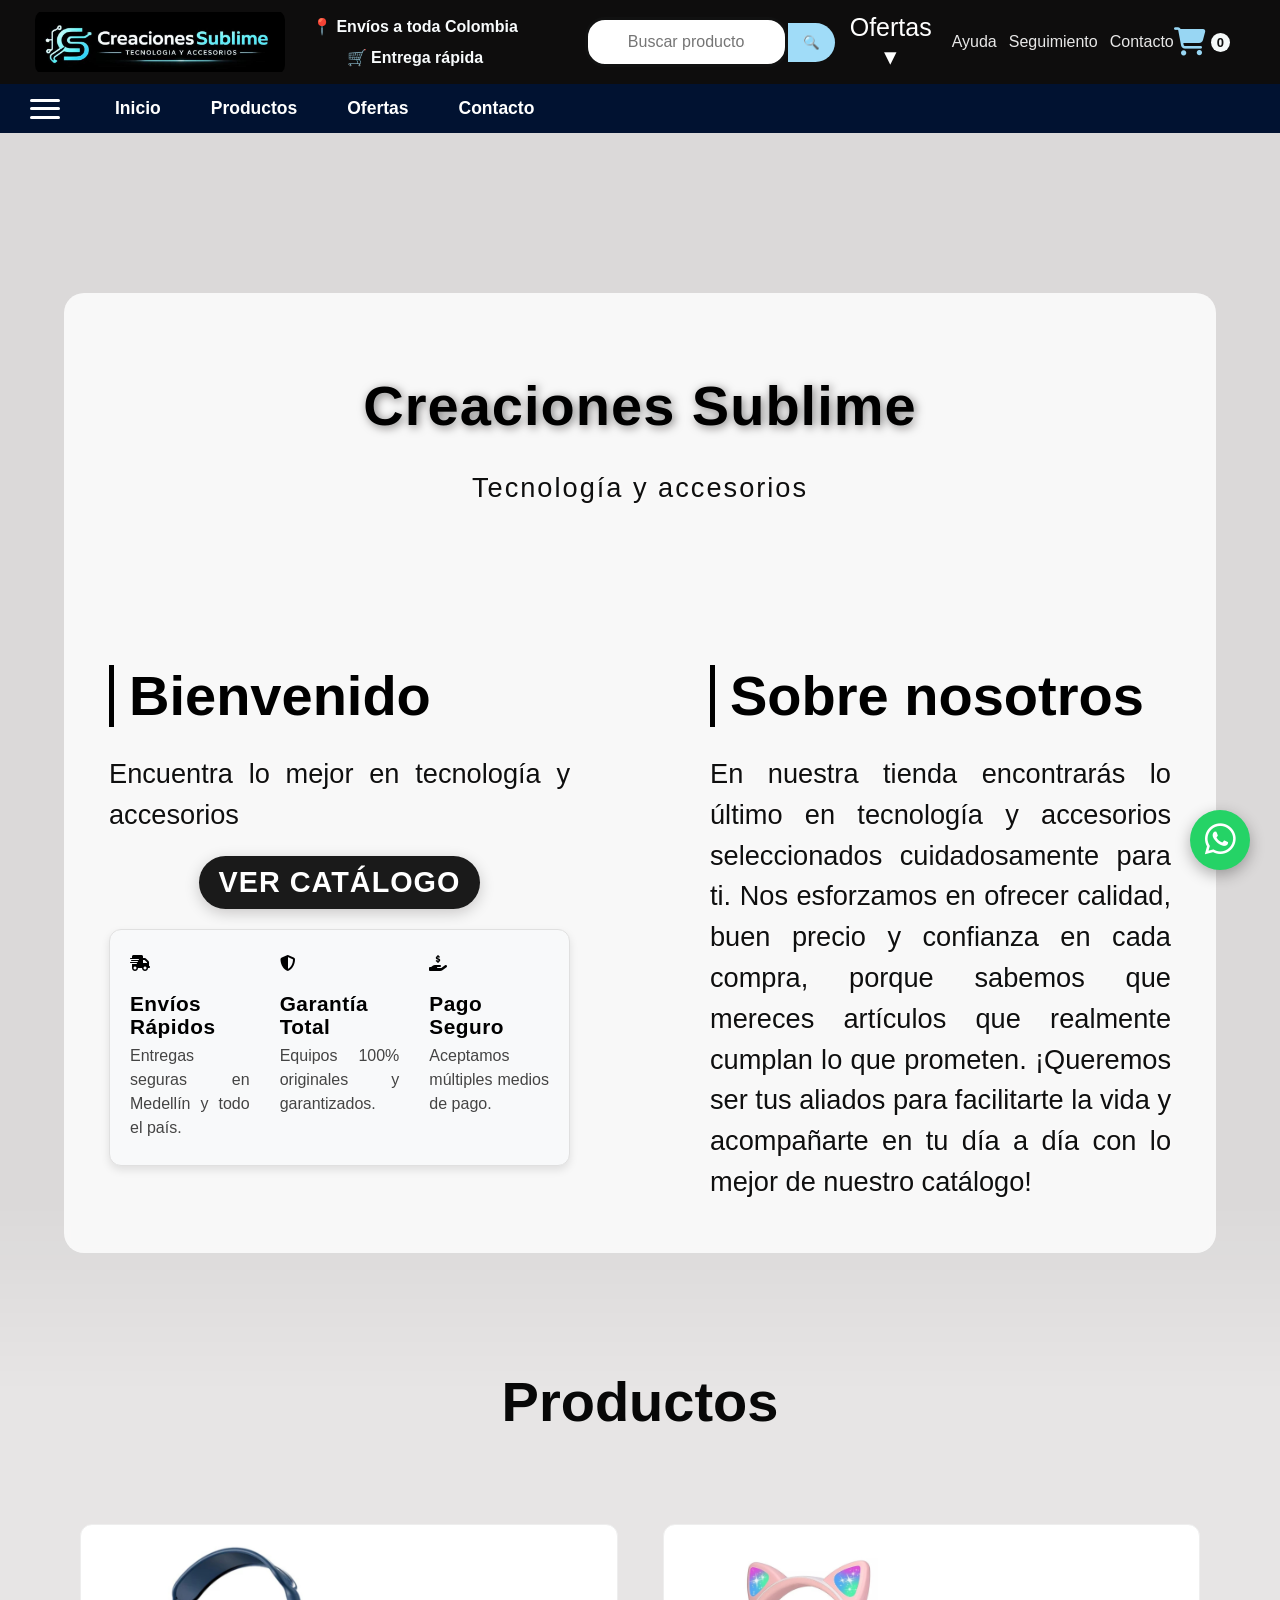
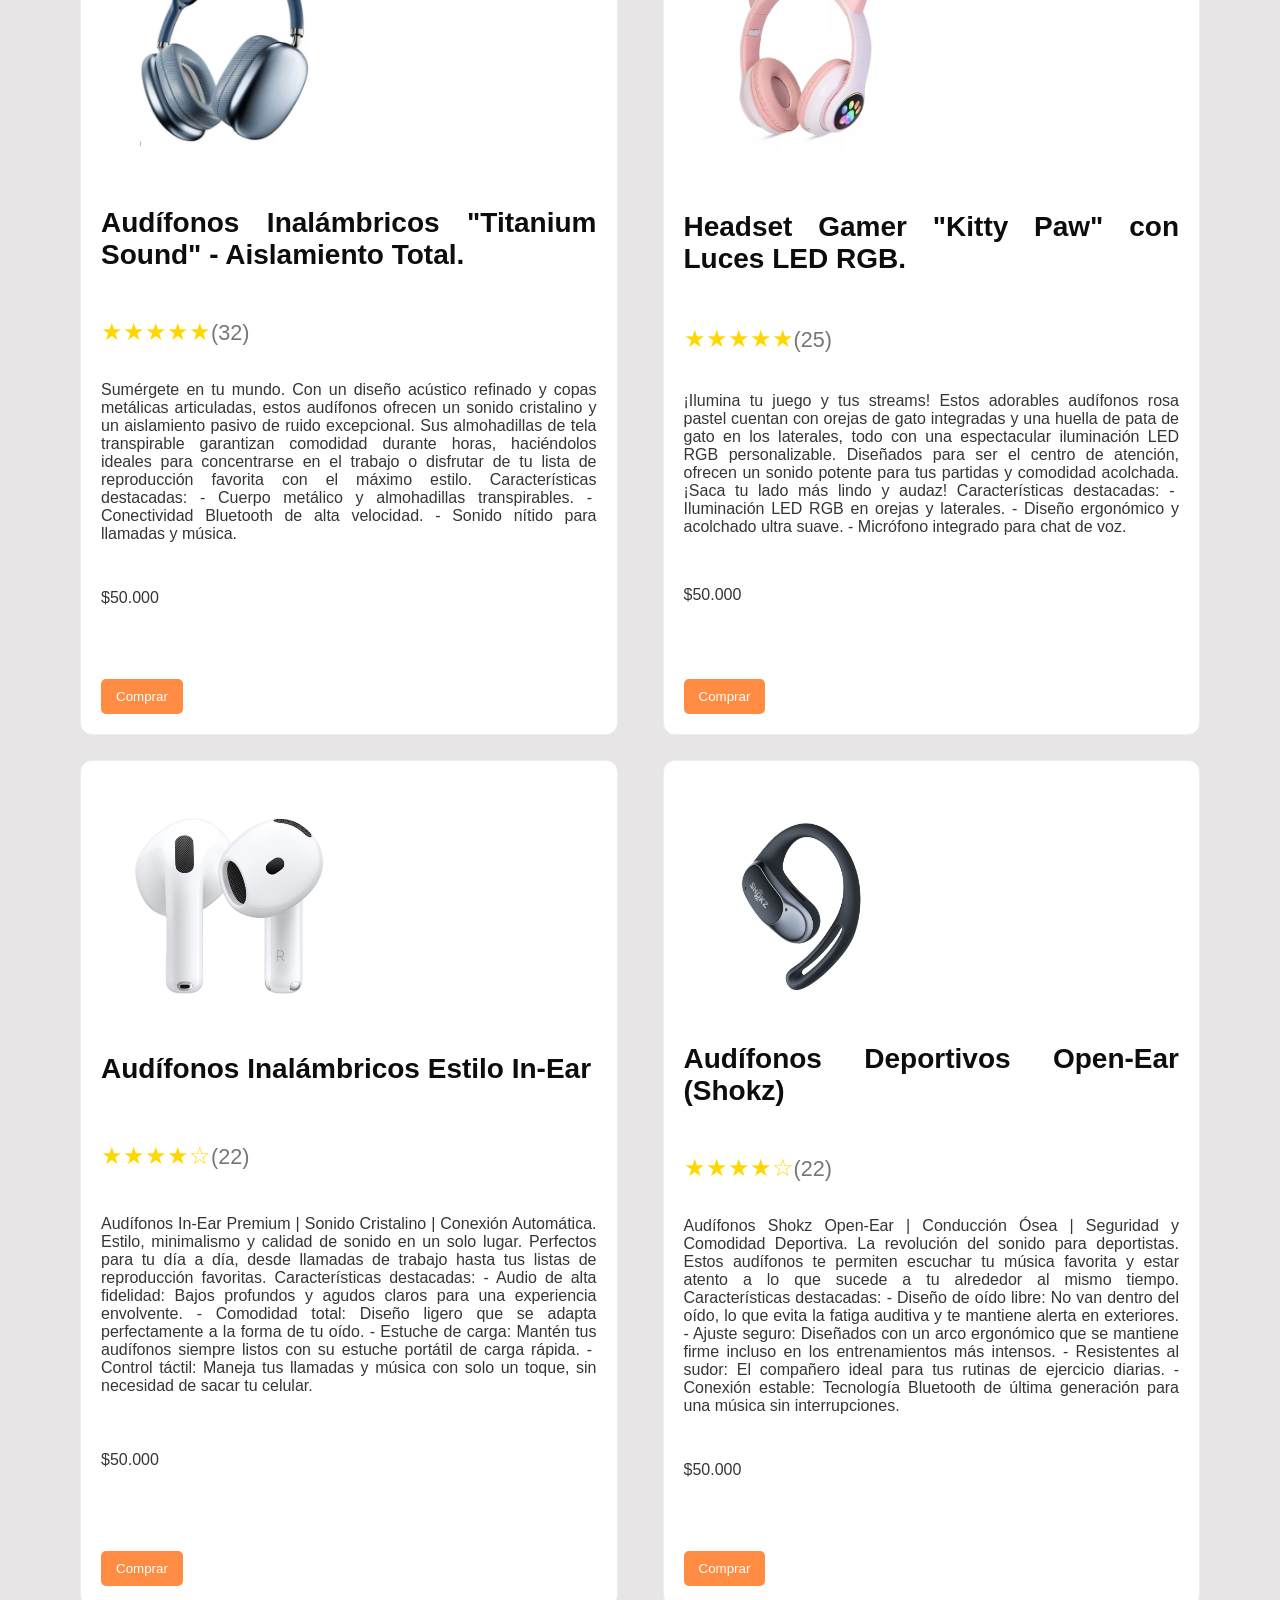
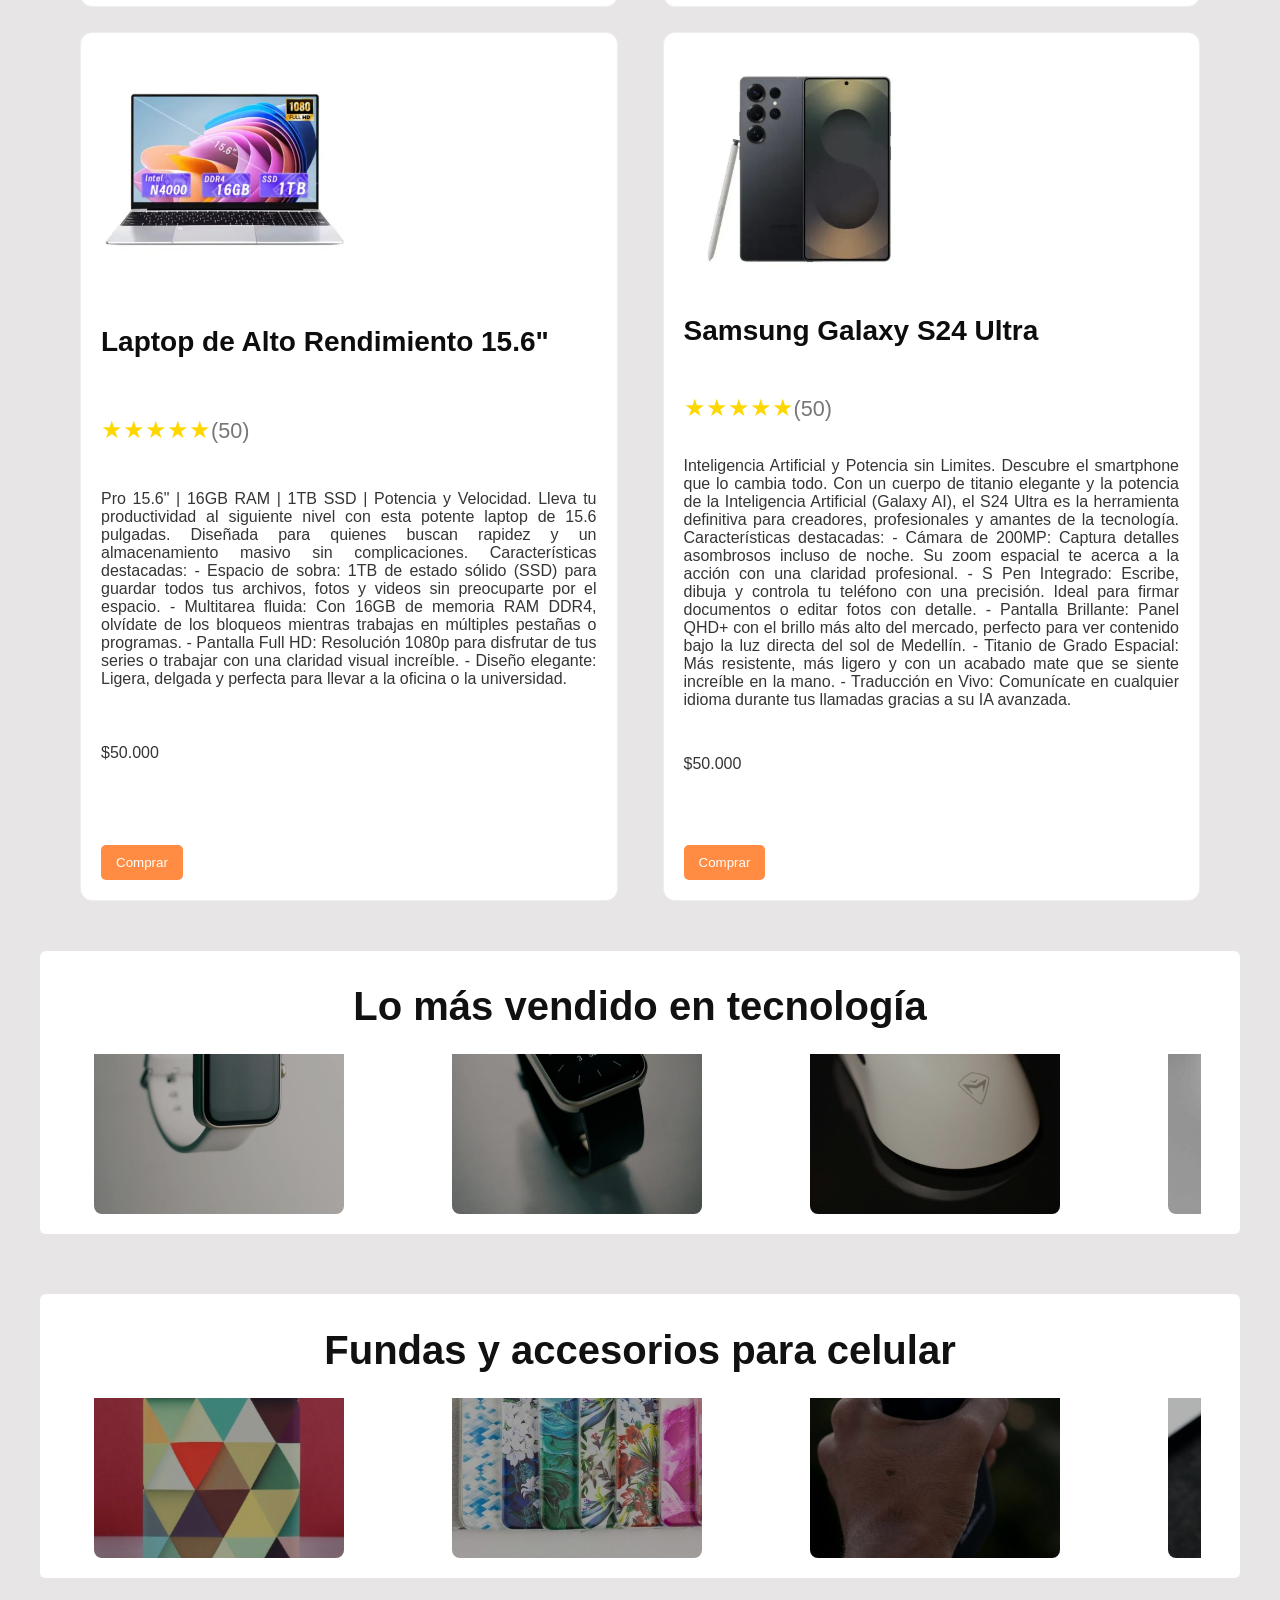
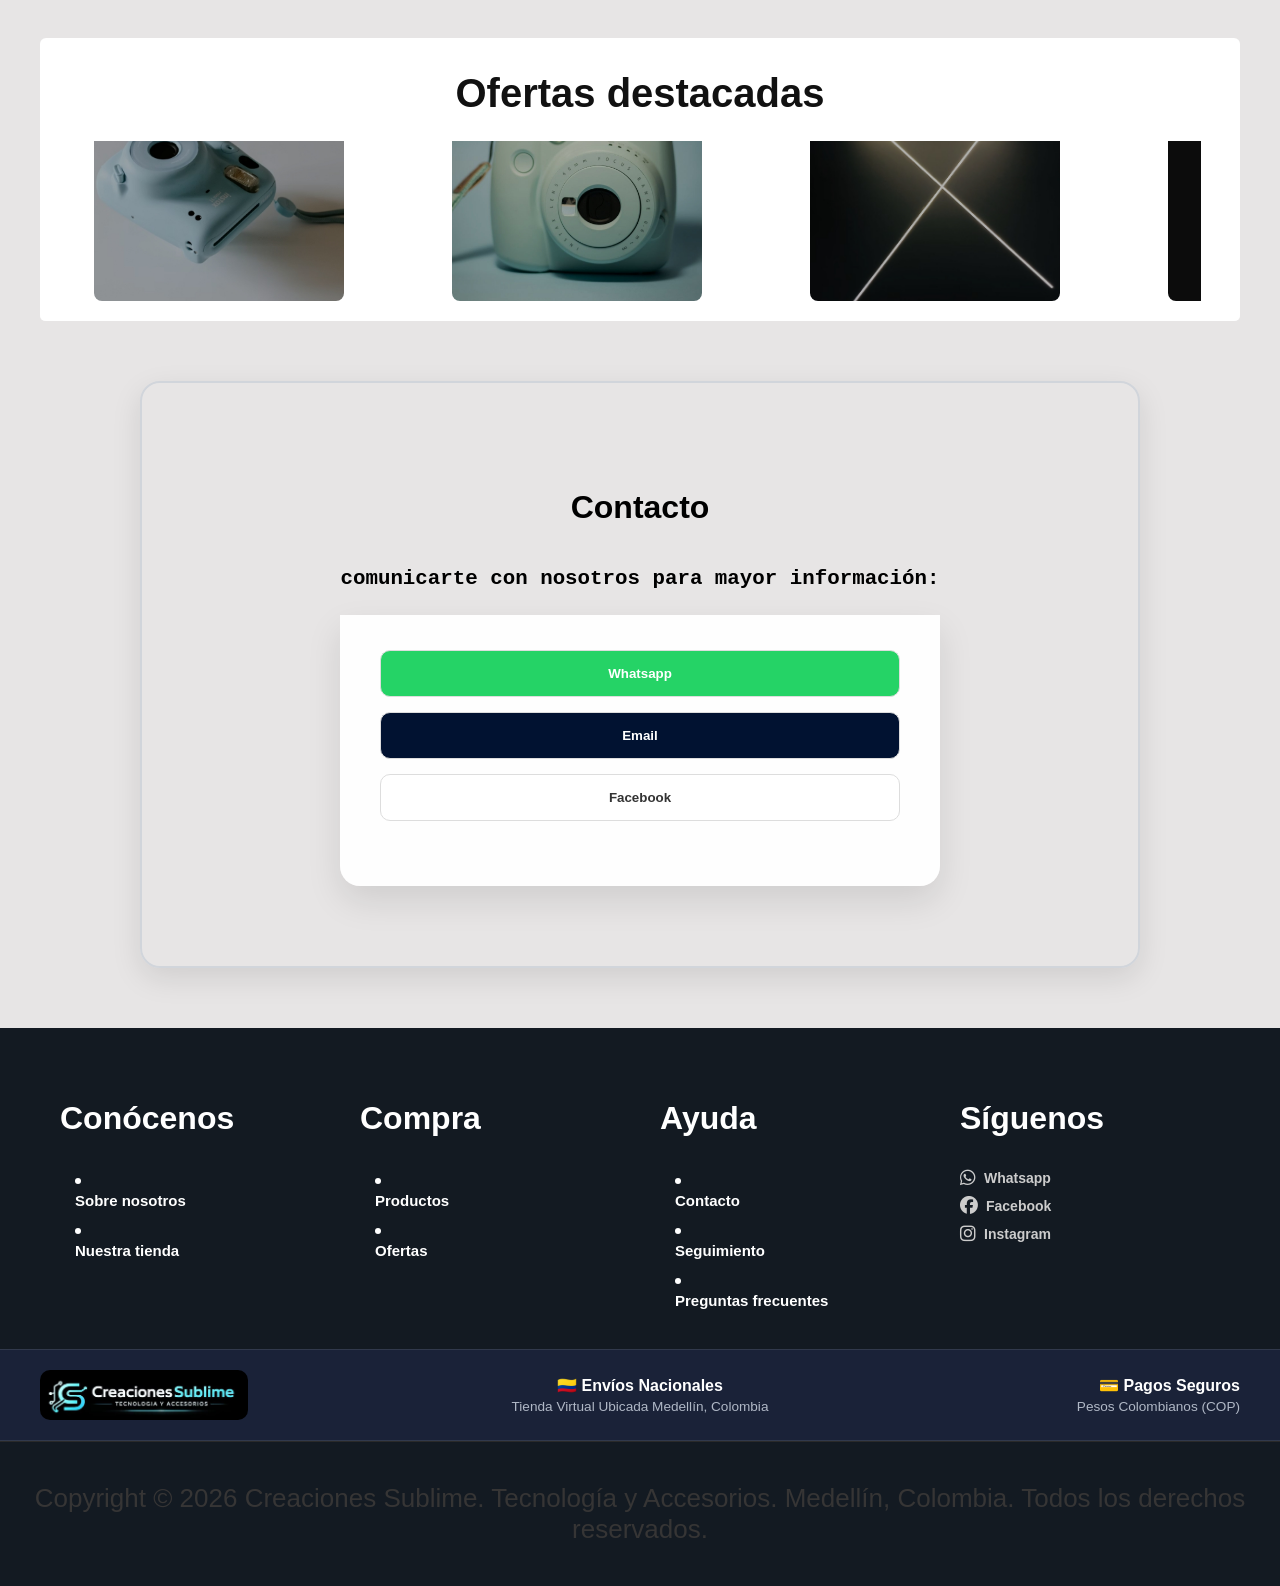
==== commit fe4167e1: "Update index.html" ====
--- a/index.html
+++ b/index.html
@@ -33,9 +33,9 @@
                 <span class="dropbtn">Ofertas ▾</span>
 
                 <div class="dropdown-content">
-                    <a href="#">Promociones</a>
-                    <a href="#">Descuentos</a>
-                    <a href="#">Últimas Ofertas</a>
+                    <a href="promociones.html">Promociones</a>
+                    <a href="descuentos.html">Descuentos</a>
+                    <a href="ofertas.html">Últimas Ofertas</a>
                 </div>
             </div>
 
@@ -88,7 +88,7 @@
                 <p class="animar retraso-4">Encuentra lo mejor en tecnología y accesorios</p>
         
         <div class="contenedor-boton animar retraso 5">
-            <a href="#productos"
+            <a href="#prod1"
             class="boton-cta">Ver Catálogo</a>
 
             <section class="ventajas-rapidas">
@@ -112,7 +112,7 @@
         </section>
             <section>
                 <h2 class="animar retraso-6">Sobre nosotros</h2>
-                <P class="animar retraso-7">En nuestra tienda encontrarás lo último en tecnología y accesorios seleccionados cuidadosamente para tí. Nos enfocamos en ofrecer calidad, buen precio y confianza en cada compra, porque sabemos que mereces productos que realmente cumplan lo que prometen.</P>
+                <P class="animar retraso-7">En nuestra tienda encontrarás lo último en tecnología y accesorios seleccionados cuidadosamente para ti. Nos esforzamos en ofrecer calidad, buen precio y confianza en cada compra, porque sabemos que mereces artículos que realmente cumplan lo que prometen. ¡Queremos ser tus aliados para facilitarte la vida y acompañarte en tu día a día con lo mejor de nuestro catálogo!</P>
             </section>
     </div>
 
@@ -502,7 +502,8 @@
               <a href="https://wa.me/573126398971?text=Hola%20Creaciones%20Sublime!%20Me%20interesa%20comprar%20un%20producto" target="_blank" class="enlace-comprar">
             <button class="btn-contacto">Whatsapp</button>
             </a>
-                <button class="btn-contacto">Email</button>
+            <button class="btn-contacto">Email</button>
+            <button class="btn-contacto">Facebook</button>
             </div>
             </section>
       </div>
@@ -525,7 +526,7 @@
       <h3>Compra</h3>
       <div class="footer-enlaces">
         <li><a href="#prod1">Productos</a></li>
-        <li><a href="#of1">Ofertas</a></li>
+        <li><a href="ofertas.html">Ofertas</a></li>
       </div>
     </div>
 
@@ -559,7 +560,7 @@
 
     <div class="footer-col-marca text-centro">
         <span class="badge-footer">🇨🇴 Envíos Nacionales</span>
-        <p class="subtexto-footer">Tienda Virtual Medellín, Colombia</p>
+        <p class="subtexto-footer">Tienda Virtual Ubicada Medellín, Colombia</p>
     </div>
 
     <div class="footer-col-marca text-derecha">
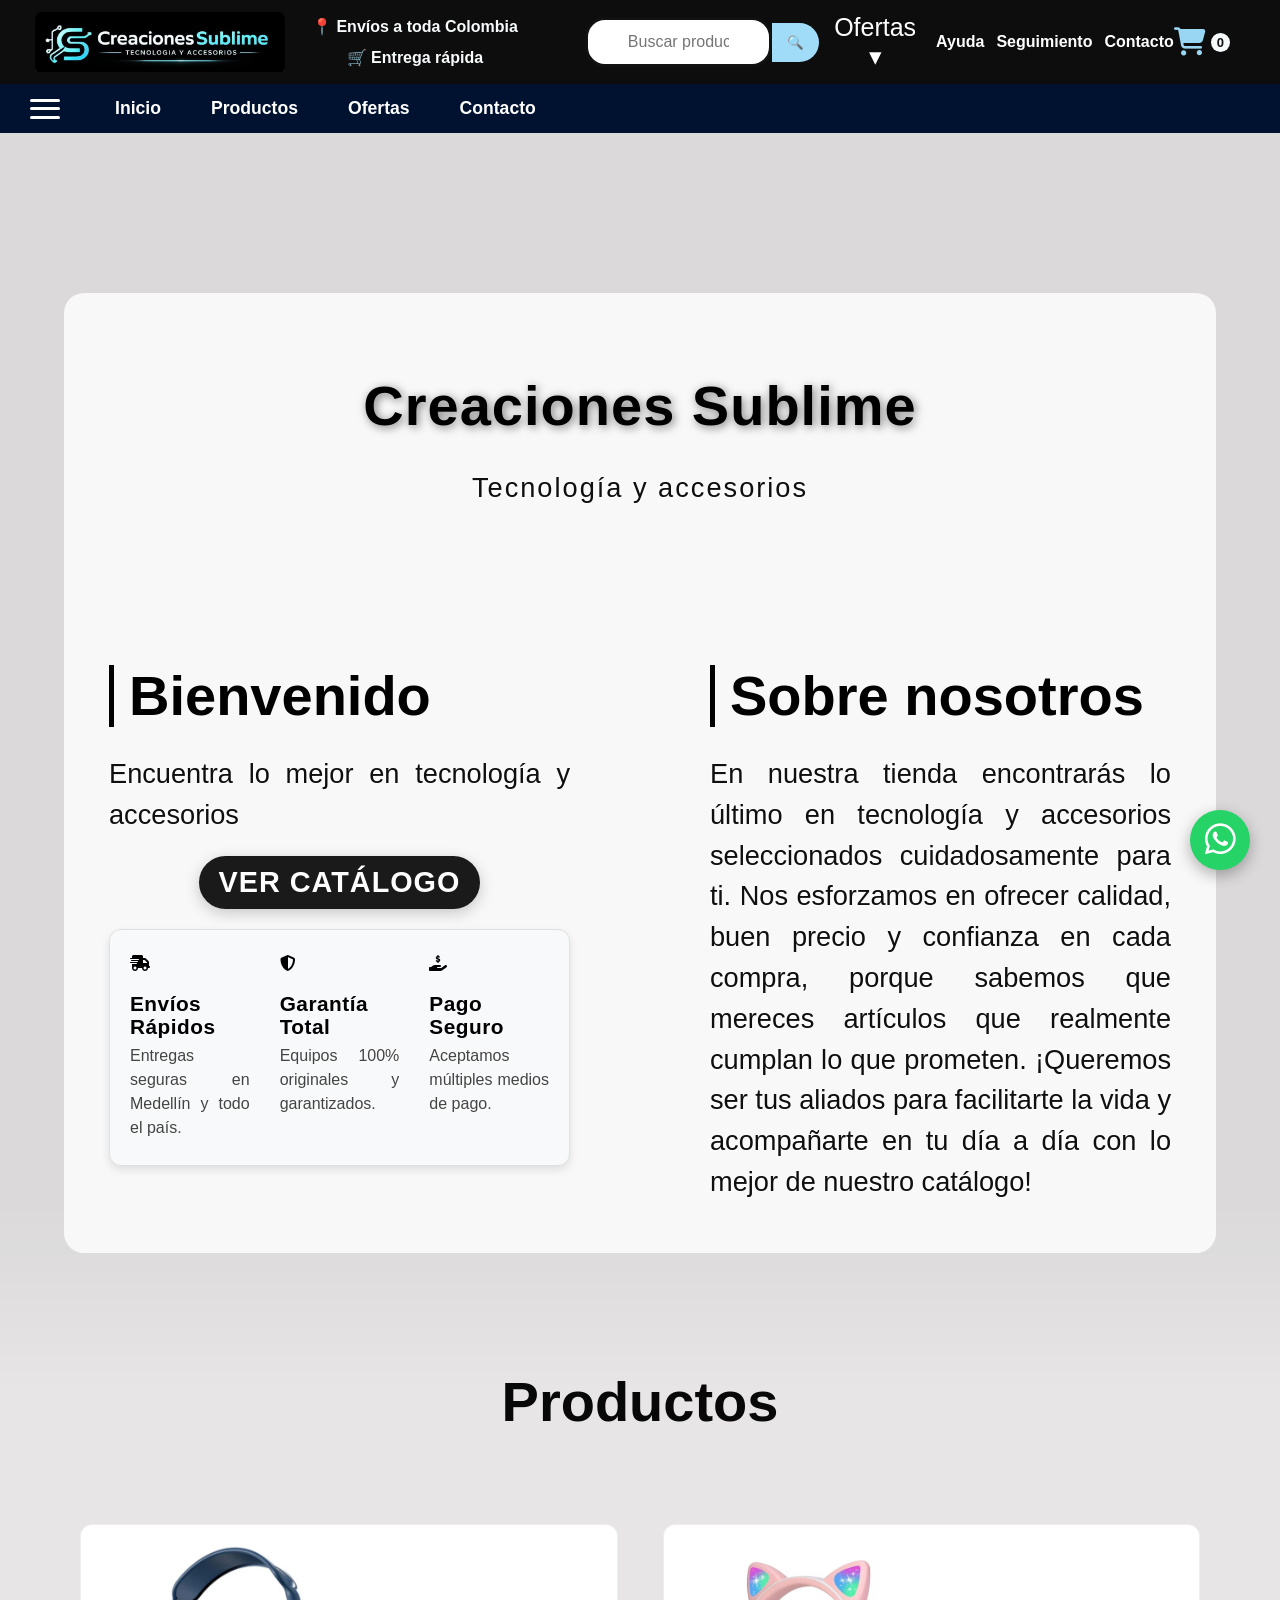
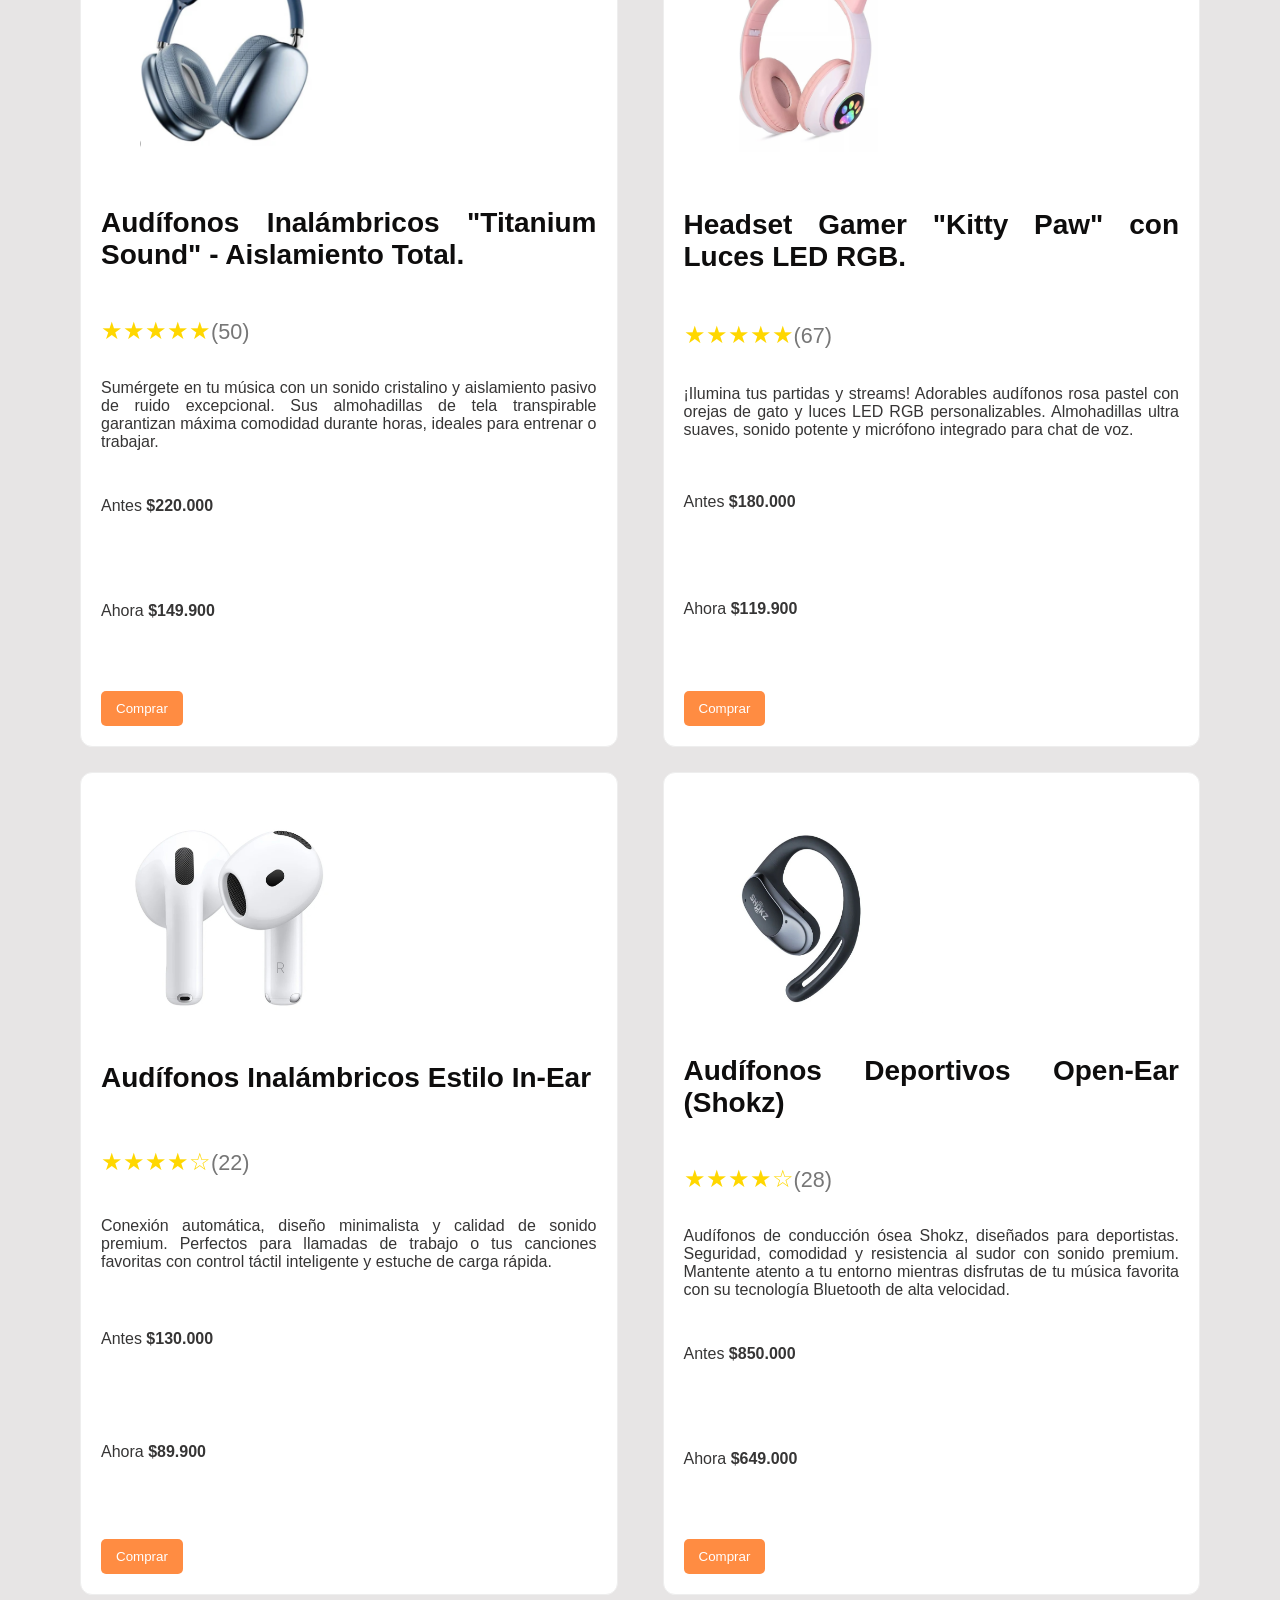
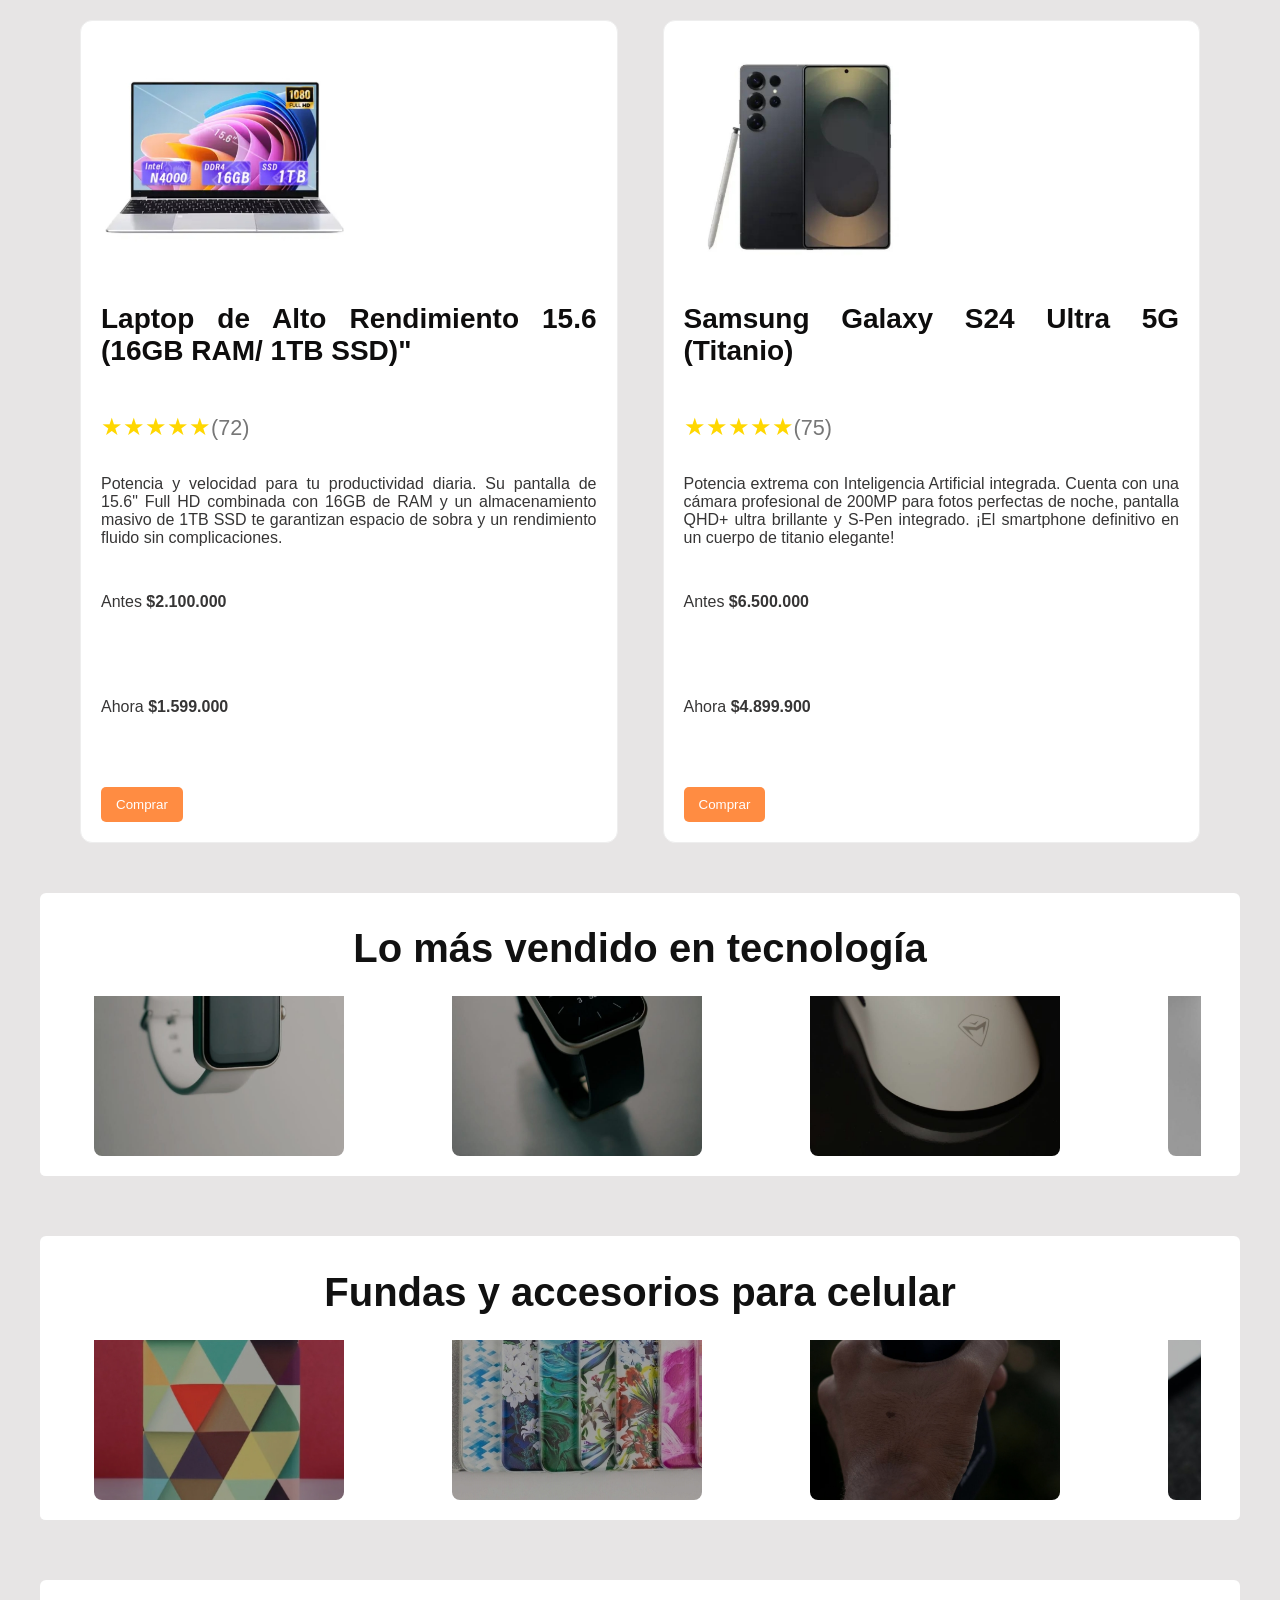
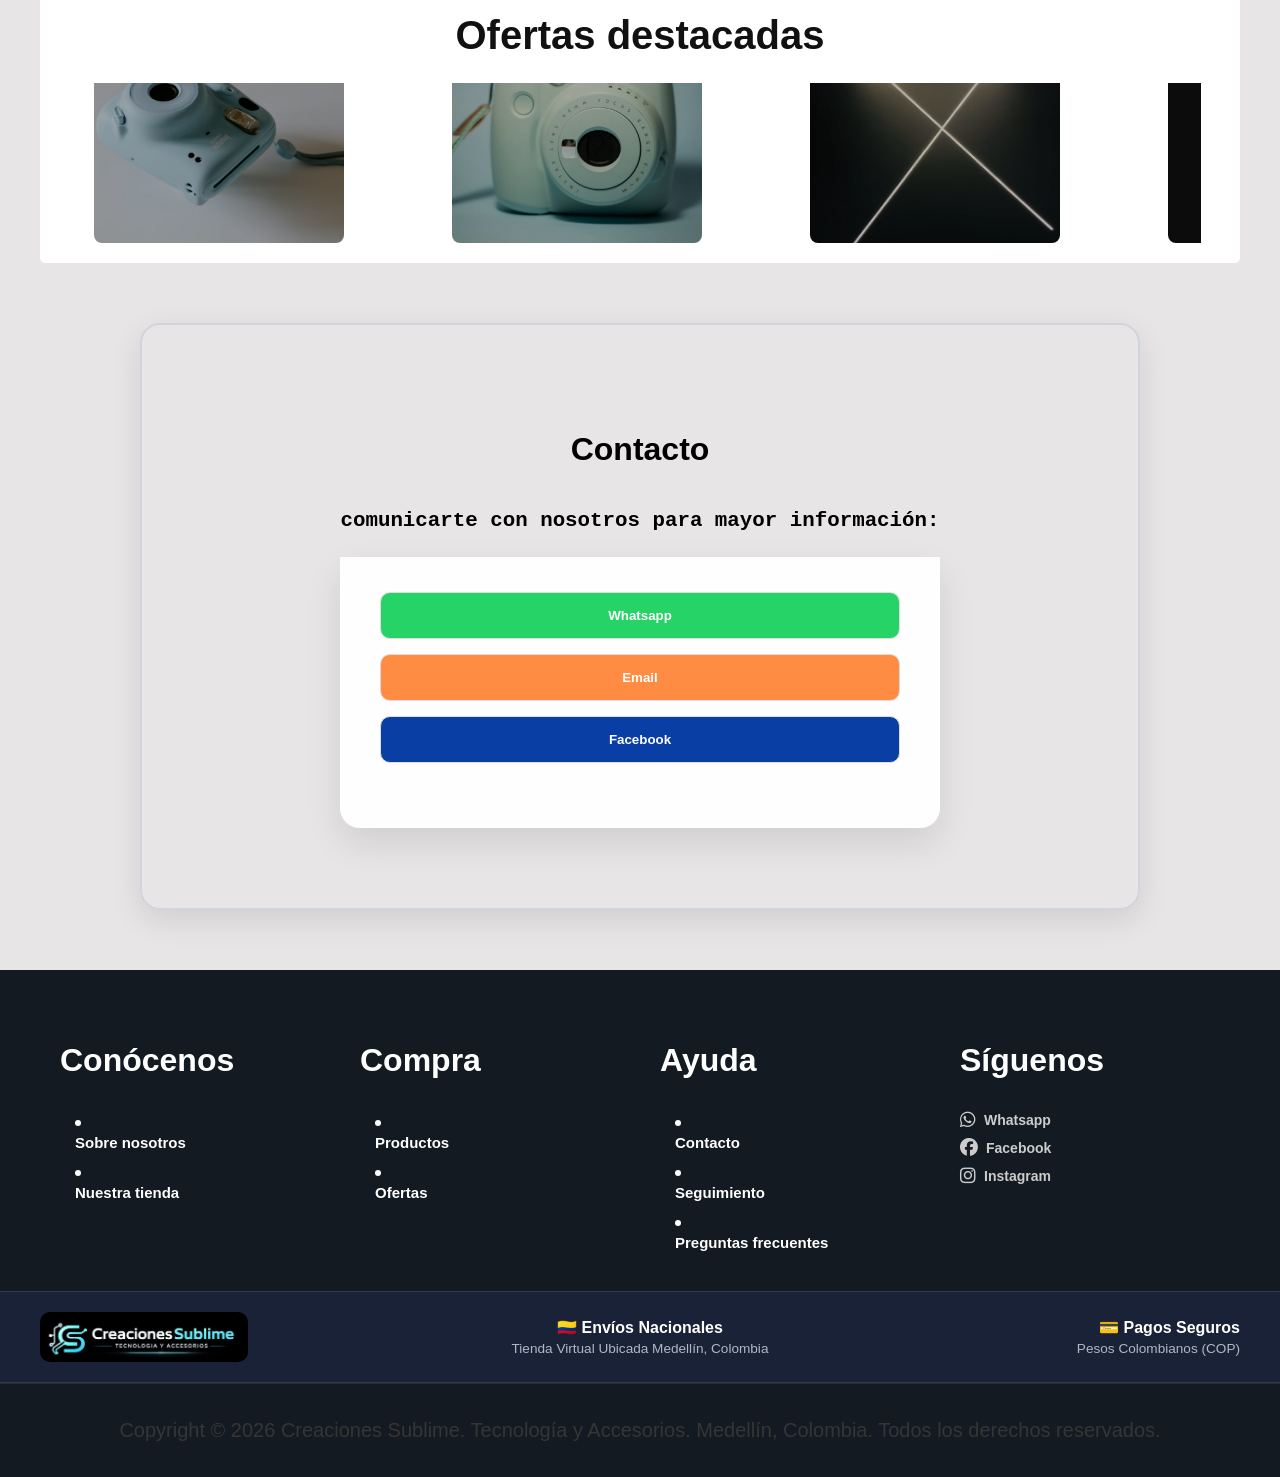
==== commit e7cd763b: "Update index.html" ====
--- a/index.html
+++ b/index.html
@@ -40,9 +40,9 @@
             </div>
 
             <div class="menui">
-                <span>Ayuda</span>
-                <span>Seguimiento</span>
-                <span>Contacto</span>
+                    <a href="ayuda.html">Ayuda</a>
+                    <a href="seguimiento.html">Seguimiento</a>
+                    <a href="#contac1">Contacto</a>
             </div>
         </div>
 
@@ -137,16 +137,14 @@
 
                 <h3>Audífonos Inalámbricos "Titanium Sound" - Aislamiento Total.</h3>
 
-                <div class="rating">★★★★★<span>(32)</span></div>
-
-            <p>Sumérgete en tu mundo. Con un diseño acústico refinado y copas metálicas articuladas, estos audífonos ofrecen un sonido cristalino y un aislamiento pasivo de ruido excepcional. Sus almohadillas de tela transpirable garantizan comodidad durante horas, haciéndolos ideales para concentrarse en el trabajo o disfrutar de tu lista de reproducción favorita con el máximo estilo.
-        
-            Características destacadas:
-            - ​Cuerpo metálico y almohadillas transpirables.
-            - ​Conectividad Bluetooth de alta velocidad.
-            - ​Sonido nítido para llamadas y música.</p>
-
-                <p>$50.000</p>
+                <div class="rating">★★★★★<span>(50)</span></div>
+
+            <p>Sumérgete en tu música con un sonido cristalino y aislamiento pasivo de ruido excepcional. Sus almohadillas de tela transpirable garantizan máxima comodidad durante horas, ideales para entrenar o trabajar.</p>
+
+            <p>Antes           <strong>$220.000</strong></p>
+
+            <p>Ahora           <strong>$149.900</strong></p>
+
 
                 <a href="https://wa.me/573126398971?text=Hola%20Creaciones%20Sublime!%20Me%20interesa%20comprar%20un%20producto" target="_blank" class="enlace-comprar">
             <button class="btn-comprar">Comprar</button>
@@ -162,16 +160,15 @@
 
                 <h3>Headset Gamer "Kitty Paw" con Luces LED RGB.</h3>
 
-                <div class="rating">★★★★★<span>(25)</span></div>
-
-            <p>¡Ilumina tu juego y tus streams! Estos adorables audífonos rosa pastel cuentan con orejas de gato integradas y una huella de pata de gato en los laterales, todo con una espectacular iluminación LED RGB personalizable. Diseñados para ser el centro de atención, ofrecen un sonido potente para tus partidas y comodidad acolchada. ¡Saca tu lado más lindo y audaz!
-
-            Características destacadas:
-            - ​Iluminación LED RGB en orejas y laterales.
-            -​ Diseño ergonómico y acolchado ultra suave.
-            - ​Micrófono integrado para chat de voz.</p>
-
-                <p>$50.000</p>
+                <div class="rating">★★★★★<span>(67)</span></div>
+
+            <p>¡Ilumina tus partidas y streams! Adorables audífonos rosa pastel con orejas de gato y luces LED RGB personalizables. Almohadillas ultra suaves, sonido potente y micrófono integrado para chat de voz.</p>
+
+
+            <p>Antes           <strong>$180.000</strong></p>
+
+            <p>Ahora           <strong>$119.900</strong></p>
+
 
             <a href="https://wa.me/573126398971?text=Hola%20Creaciones%20Sublime!%20Me%20interesa%20comprar%20un%20producto" target="_blank" class="enlace-comprar">
             <button class="btn-comprar">Comprar</button>
@@ -190,17 +187,11 @@
 
                 <div class="rating">★★★★☆<span>(22)</span></div>
 
-            <p>Audífonos In-Ear Premium | Sonido Cristalino | Conexión Automática.
-            Estilo, minimalismo y calidad de sonido en un solo lugar. Perfectos para tu día a día, desde llamadas de trabajo hasta tus listas de reproducción favoritas.
-
-            Características destacadas:
-            - Audio de alta fidelidad: Bajos profundos y agudos claros para una experiencia envolvente.
-            - ​Comodidad total: Diseño ligero que se adapta perfectamente a la forma de tu oído.
-            - ​Estuche de carga: Mantén tus audífonos siempre listos con su estuche portátil de carga rápida.
-            - ​Control táctil: Maneja tus llamadas y música con solo un toque, sin necesidad de sacar tu celular.
-            
-
-                <p>$50.000</p>
+            <p>Conexión automática, diseño minimalista y calidad de sonido premium. Perfectos para llamadas de trabajo o tus canciones favoritas con control táctil inteligente y estuche de carga rápida.</p>
+
+            <p>Antes           <strong>$130.000</strong></p>
+
+            <p>Ahora           <strong>$89.900</strong></p>
 
             <a href="https://wa.me/573126398971?text=Hola%20Creaciones%20Sublime!%20Me%20interesa%20comprar%20un%20producto" target="_blank" class="enlace-comprar">
             <button class="btn-comprar">Comprar</button>
@@ -218,19 +209,14 @@
             
                 <h3>Audífonos Deportivos Open-Ear (Shokz)</h3>
 
-                <div class="rating">★★★★☆<span>(22)</span></div>
-
-            <p>Audífonos Shokz Open-Ear | Conducción Ósea | Seguridad y Comodidad Deportiva.
-            La revolución del sonido para deportistas. Estos audífonos te permiten escuchar tu música favorita y estar atento a lo que sucede a tu alrededor al mismo tiempo.
-
-            Características destacadas:
-            - Diseño de oído libre: No van dentro del oído, lo que evita la fatiga auditiva y te mantiene alerta en exteriores.
-            - ​Ajuste seguro: Diseñados con un arco ergonómico que se mantiene firme incluso en los entrenamientos más intensos.
-            - ​Resistentes al sudor: El compañero ideal para tus rutinas de ejercicio diarias.
-​            - Conexión estable: Tecnología Bluetooth de última generación para
-            una música sin interrupciones.
-
-                <p>$50.000</p>
+                <div class="rating">★★★★☆<span>(28)</span></div>
+
+            <p>Audífonos de conducción ósea Shokz, diseñados para deportistas. Seguridad, comodidad y resistencia al sudor con sonido premium. Mantente atento a tu entorno mientras disfrutas de tu música favorita con su tecnología Bluetooth de alta velocidad.</p>
+
+                
+            <p>Antes           <strong>$850.000</strong></p>
+
+            <p>Ahora           <strong>$649.000</strong></p>
 
                 <a href="https://wa.me/573126398971?text=Hola%20Creaciones%20Sublime!%20Me%20interesa%20comprar%20un%20producto" target="_blank" class="enlace-comprar">
                <button class="btn-comprar">Comprar</button>
@@ -238,7 +224,7 @@
                 </div>
                 </div>
 
-            <div>
+               <div>
 
                 <div class="producto"
 
@@ -246,22 +232,16 @@
 
                 <img src="Imagenestienda.img/Screenshot_20260420_095729_Chrome.jpg" alt="Producto 5">
 
-                <h3>Laptop de Alto Rendimiento 15.6"</h3>
-
-                <div class="rating">★★★★★<span>(50)</span></div>
-
-            <p> Pro 15.6" | 16GB RAM | 1TB SSD | Potencia y Velocidad.
-            Lleva tu productividad al siguiente nivel con esta potente laptop de 15.6 pulgadas. Diseñada para quienes buscan rapidez y un almacenamiento masivo sin complicaciones.
-
-            Características destacadas:
-            - Espacio de sobra: 1TB de estado sólido (SSD) para guardar todos tus archivos, fotos y videos sin preocuparte por el espacio.
-​            - Multitarea fluida: Con 16GB de memoria RAM DDR4, olvídate de los
-            bloqueos mientras trabajas en múltiples pestañas o programas.
-            - Pantalla Full HD: Resolución 1080p para disfrutar de tus series o trabajar con una claridad visual increíble.
-            - ​Diseño elegante: Ligera, delgada y perfecta para llevar a la oficina o la universidad.
+                <h3>Laptop de Alto Rendimiento 15.6 (16GB RAM/ 1TB SSD)"</h3>
+
+                <div class="rating">★★★★★<span>(72)</span></div>
+
+            <p>Potencia y velocidad para tu productividad diaria. Su pantalla de 15.6" Full HD combinada con 16GB de RAM y un almacenamiento masivo de 1TB SSD te garantizan espacio de sobra y un rendimiento fluido sin  complicaciones.</p>
             
 
-                <p>$50.000</p>
+            <p>Antes           <strong>$2.100.000</strong></p>
+
+            <p>Ahora           <strong>$1.599.000</strong></p>
 
             <a href="https://wa.me/573126398971?text=Hola%20Creaciones%20Sublime!%20Me%20interesa%20comprar%20un%20producto" target="_blank" class="enlace-comprar">
             <button class="btn-comprar">Comprar</button>
@@ -277,30 +257,23 @@
 
                 <img src="Imagenestienda.img/tempFileForShare_20260423-093639.jpg" alt="Producto 6">
             
-                <h3>Samsung Galaxy S24 Ultra</h3>
-
-                <div class="rating">★★★★★<span>(50)</span></div>
-
-            <p> Inteligencia Artificial y Potencia sin Limites.
-            Descubre el smartphone que lo cambia todo. Con un cuerpo de titanio elegante y la potencia de la Inteligencia Artificial (Galaxy AI), el S24 Ultra es la herramienta definitiva para creadores, profesionales y amantes de la tecnología.
-
-            Características destacadas:
-            - Cámara de 200MP: Captura detalles asombrosos incluso de noche. Su zoom espacial te acerca a la acción con una claridad profesional.
-​            - S Pen Integrado: Escribe, dibuja y controla tu teléfono 
-            con una precisión. Ideal para firmar documentos o editar fotos con detalle.
-            - ​Pantalla Brillante: Panel QHD+ con el brillo más alto del mercado, perfecto para ver contenido bajo la luz directa del sol de Medellín.
-​            - Titanio de Grado Espacial: Más resistente, más ligero y con un acabado 
-            mate que se siente increíble en la mano.
-            - ​Traducción en Vivo: Comunícate en cualquier idioma durante tus llamadas gracias a su IA avanzada.
+                <h3>Samsung Galaxy S24 Ultra 5G (Titanio)</h3>
+
+                <div class="rating">★★★★★<span>(75)</span></div>
+
+            <p>Potencia extrema con Inteligencia Artificial integrada. Cuenta con una cámara profesional de 200MP para fotos perfectas de noche, pantalla QHD+ ultra brillante y S-Pen integrado. ¡El smartphone definitivo en un cuerpo de titanio elegante!</p>
             
 
-                <p>$50.000</p>
+            <p>Antes           <strong>$6.500.000</strong></p>
+
+            <p>Ahora           <strong>$4.899.900</strong></p>
 
             <a href="https://wa.me/573126398971?text=Hola%20Creaciones%20Sublime!%20Me%20interesa%20comprar%20un%20producto" target="_blank" class="enlace-comprar">
             <button class="btn-comprar">Comprar</button>
             </a>
                 </div>
                 </div>
+
 
             </div>
         </section>
@@ -534,8 +507,8 @@
       <h3>Ayuda</h3>
       <div class="footer-enlaces">
         <li><a href="#contact1">Contacto</a></li>
-        <li><a href="#">Seguimiento</a></li>
-        <li><a href="#">Preguntas frecuentes</a></li>
+        <li><a href="seguimiento.html">Seguimiento</a></li>
+        <li><a href="ayuda.html">Preguntas frecuentes</a></li>
       </div>
     </div>
 
@@ -543,7 +516,7 @@
       <h3>Síguenos</h3>
 
     <div class="redes">
-        <a href="#"><i class="fa-brands fa-whatsapp"></i>Whatsapp</a>
+        <a href="https://api.whatsapp.com/send?phone=573126398971&text=¡Hola%20Creaciones%20Sublime!%20Vi%20tu%20contacto%20en%20el%20footer%20de%20la%20página%20y%20me%20gustaría%20hacer%20una%20consulta." target="_blank"><i class="fa-brands fa-whatsapp"></i> Whatsapp</a>
         <a href="#"><i class="fa-brands fa-facebook"></i>Facebook</a>
         <a href="#"><i class="fa-brands fa-instagram"></i>Instagram</a>
     </div>
@@ -575,6 +548,7 @@
   </div>
 </footer>
 <a href="https://wa.me/573126398971"class="whatsapp-flotante" target="_blank"><i class="fab fa-whatsapp"></i></a>
+
 <script src="script.js"></script>
     </body>
 </html>
--- a/csstienda.css
+++ b/csstienda.css
@@ -516,6 +516,20 @@
     font-size: 3.5rem;
 }
 
+.sub-pro-ofertas {
+    padding-top: 1px;
+    padding-bottom: 1px;
+    margin-top: 0;
+    margin-bottom: 0;
+    height: auto;
+    min-height: auto;
+}
+
+.sub-pro-ofertas h2{
+    margin-top: 5px;
+    margin-bottom: 5px;
+}
+
 nav {
     width: 100%;
     padding: 0;
@@ -585,6 +599,19 @@
 .nav-links {
     display: flex;
     gap: 20px;
+    list-style: none;
+}
+
+.nav-links li a {
+    font-size: 1.1rem;
+    color: white;
+    text-decoration: none;
+    transition: color 0.3s ease, text-decoration 0.3s ease;
+}
+
+.nav-links li a:hover {
+    color: #e68a00;
+    text-decoration: underline;
 }
 
 section {
@@ -792,21 +819,17 @@
     font-size: 1.3rem;
 }
 
-/* Botones o enlaces dentro de la caja */
-
-/* La sección con el fondo de la laptop */
 #con01 {
     background-image: linear-gradient(rgba(255, 255, 255, 0.4), rgba(255, 255, 255, 0.4)), url("Imagenestienda.img/fondocontacto.jpeg");
     background-size: cover;
     background-position: center;
-    background-attachment: fixed; /* Corrige la escritura aquí para que se quede quieto */
+    background-attachment: fixed;
     padding: 80px 20px;
     display: flex;
     flex-direction: column;
     align-items: center;
 }
 
-/* Transformamos tus clases actuales en un cajetín pro */
 .cajetin-blanco, .cajetin-contacto {
     background: rgba(255, 255, 255, 0.95);
     width: 100%;
@@ -815,9 +838,8 @@
     text-align: center;
 }
 
-/* Unimos visualmente el título con los botones */
 .cajetin-blanco {
-    border-radius: 20px 20px 0 0; /* Redondea solo las esquinas de arriba */
+    border-radius: 20px 20px 0 0;
     border-bottom: 1px solid #eee;
 }
 
@@ -856,8 +878,14 @@
 
 /* Botón Email */
 .btn-contacto:nth-child(2) { 
-    background-color: #011231; 
+    background-color: #ff8c42; 
     color: white; 
+}
+
+/* Botón Facebook */
+.btn-contacto:nth-child(3) {
+    background-color: #093fa5;
+    color: white;
 }
 
 /* FOOTER */
@@ -913,8 +941,8 @@
   border-top: 1px solid #2a2a2a;
   text-align: center;
   padding: 15px;
-  font-size: 13px;
-  color: #aaa;
+  font-size: 10px;
+  color: #4b4949;
 }
 
 .redes {
@@ -1180,22 +1208,45 @@
         flex-direction: column;
     }
 
+@media (max-width: 768px) {
     .nav-links {
-        display: none;
+        position: fixed;
+        top: 70px; 
+        right: -100%; 
+        width: 280px; 
+        height: calc(100vh - 70px); 
+        background-color: #0b132b;
+        display: flex;
         flex-direction: column;
-        background-color: #011231;
-        position: absolute;
-        top: 60px;
-        left: 0;
+        align-items: center;
+        padding-top: 40px;
+        gap: 30px;
+        opacity: 0;
+        transition: right 0.4s ease-in-out, opacity 0.4s ease-in-out; 
+        z-index: 1000;
+    }
+
+    .nav-links.active {
+        right: 0; 
+        opacity: 1;
+    }
+
+    .nav-links li a {
+        color: white;
+        font-size: 1.1rem;
+        text-decoration: none;
+        display: block;
         width: 100%;
-        padding: 20px;
-        z-index: 1000;
-    }
-
-    .nav-links.active {
-        display: flex;
-    }
-
+        transition: color 0.3s ease, text-decoration 0.3s ease;
+    }
+
+    .nav-links li a:active,
+    .nav-links li a:hover {
+        color: #e68a00;
+        text-decoration: underline;
+    }
+
+}
     .hamburger {
         display: flex;
         cursor: pointer;
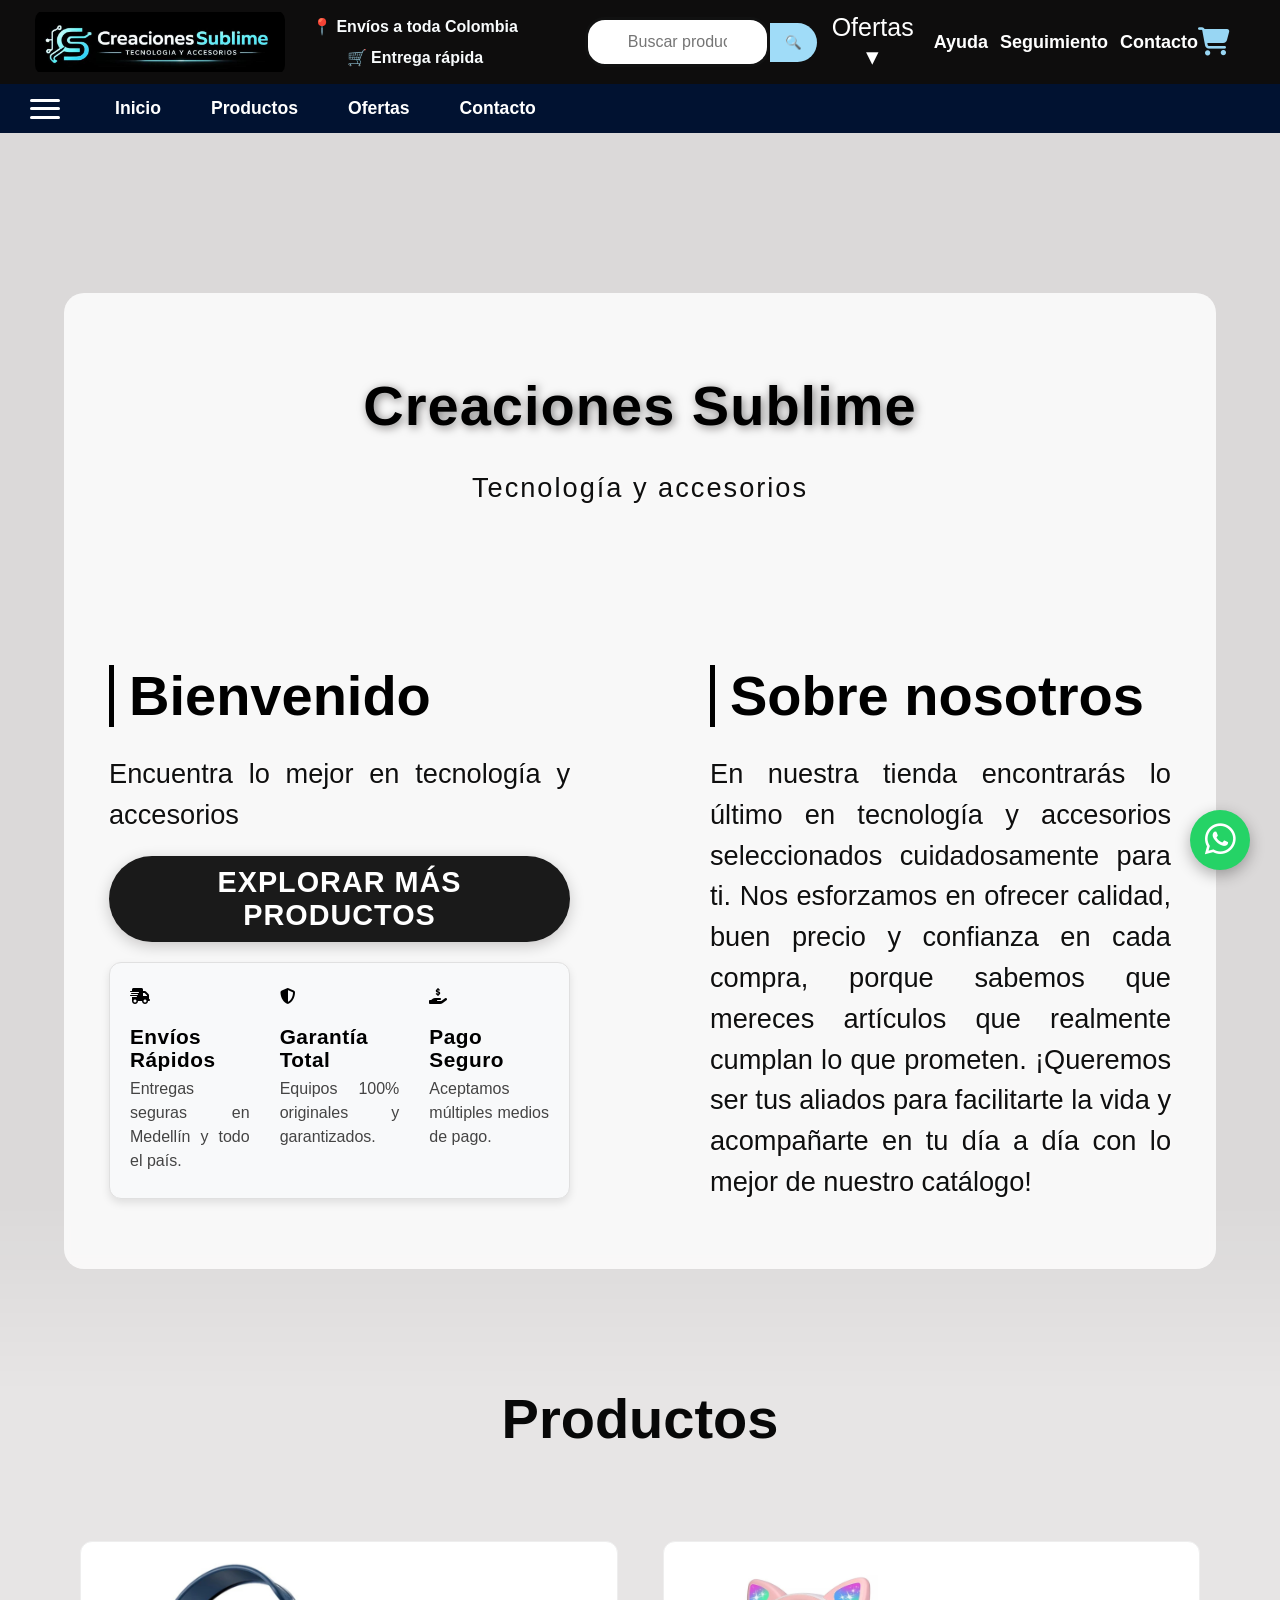
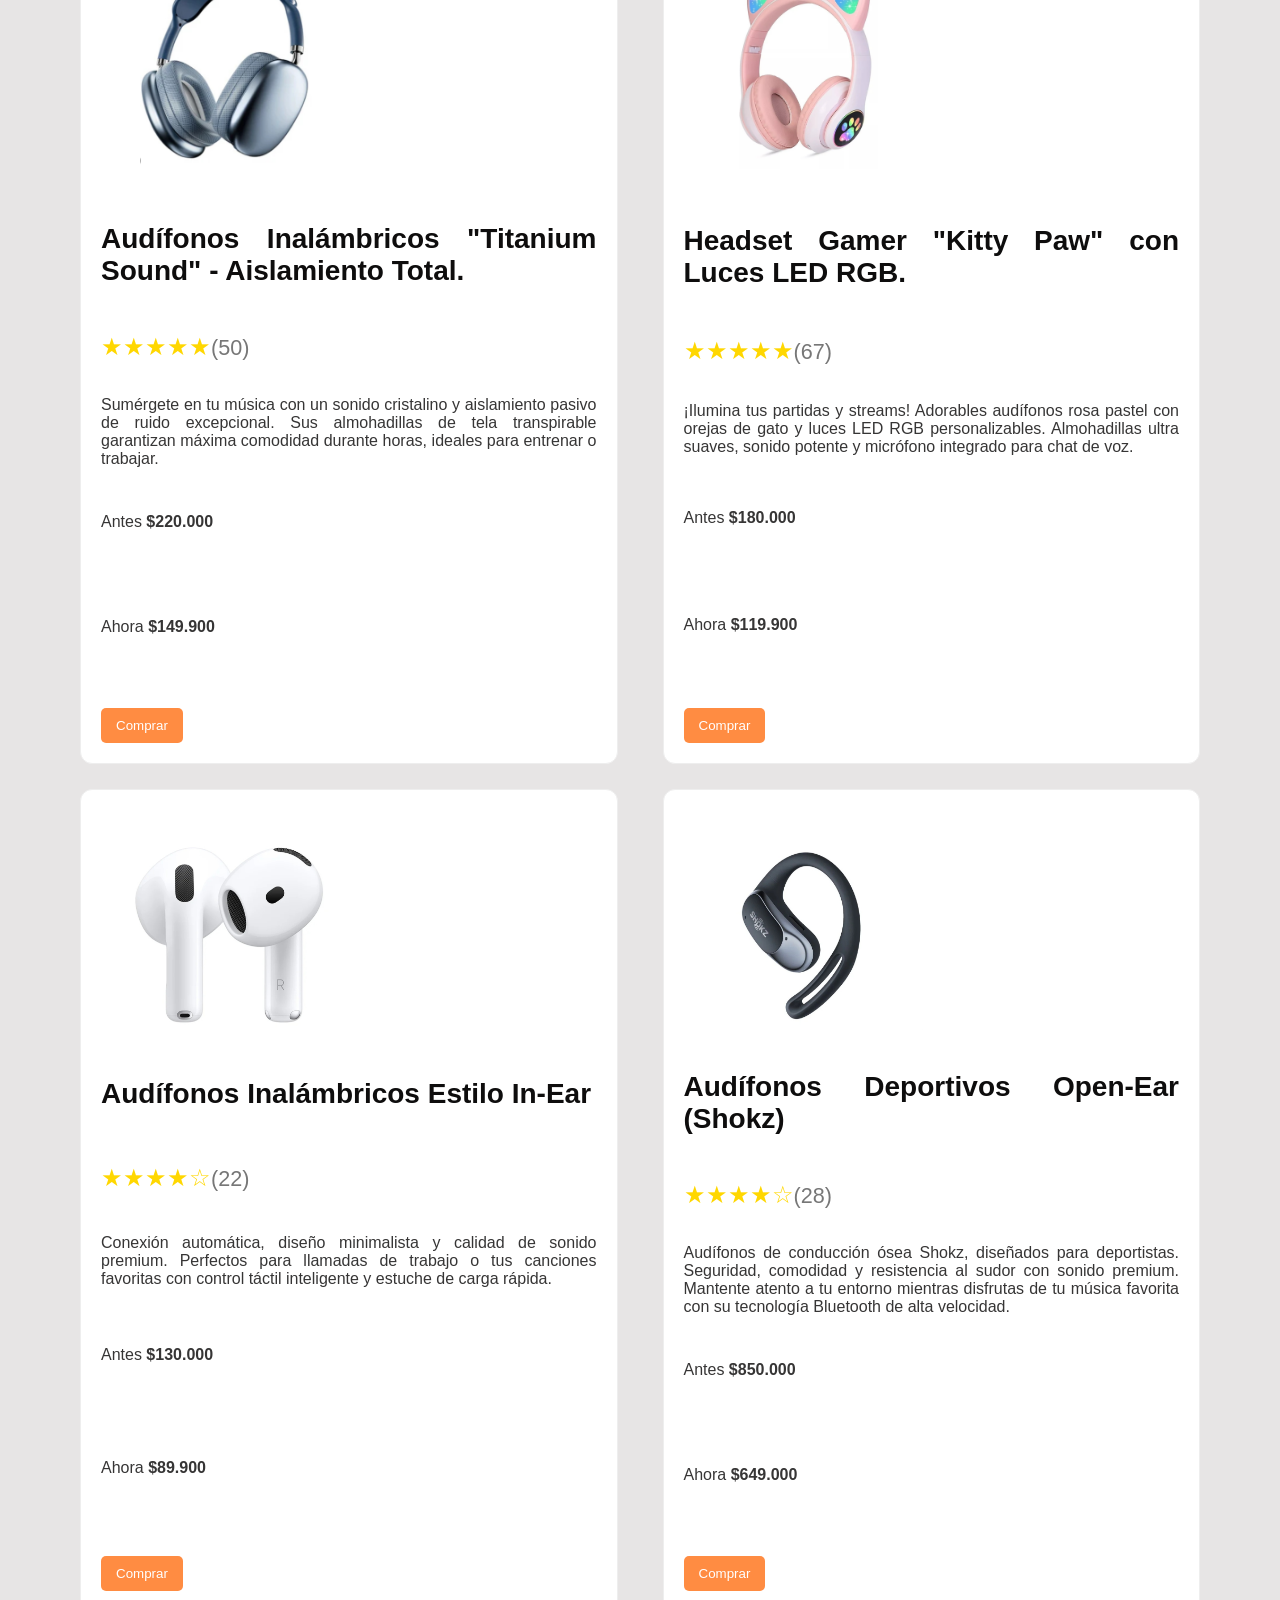
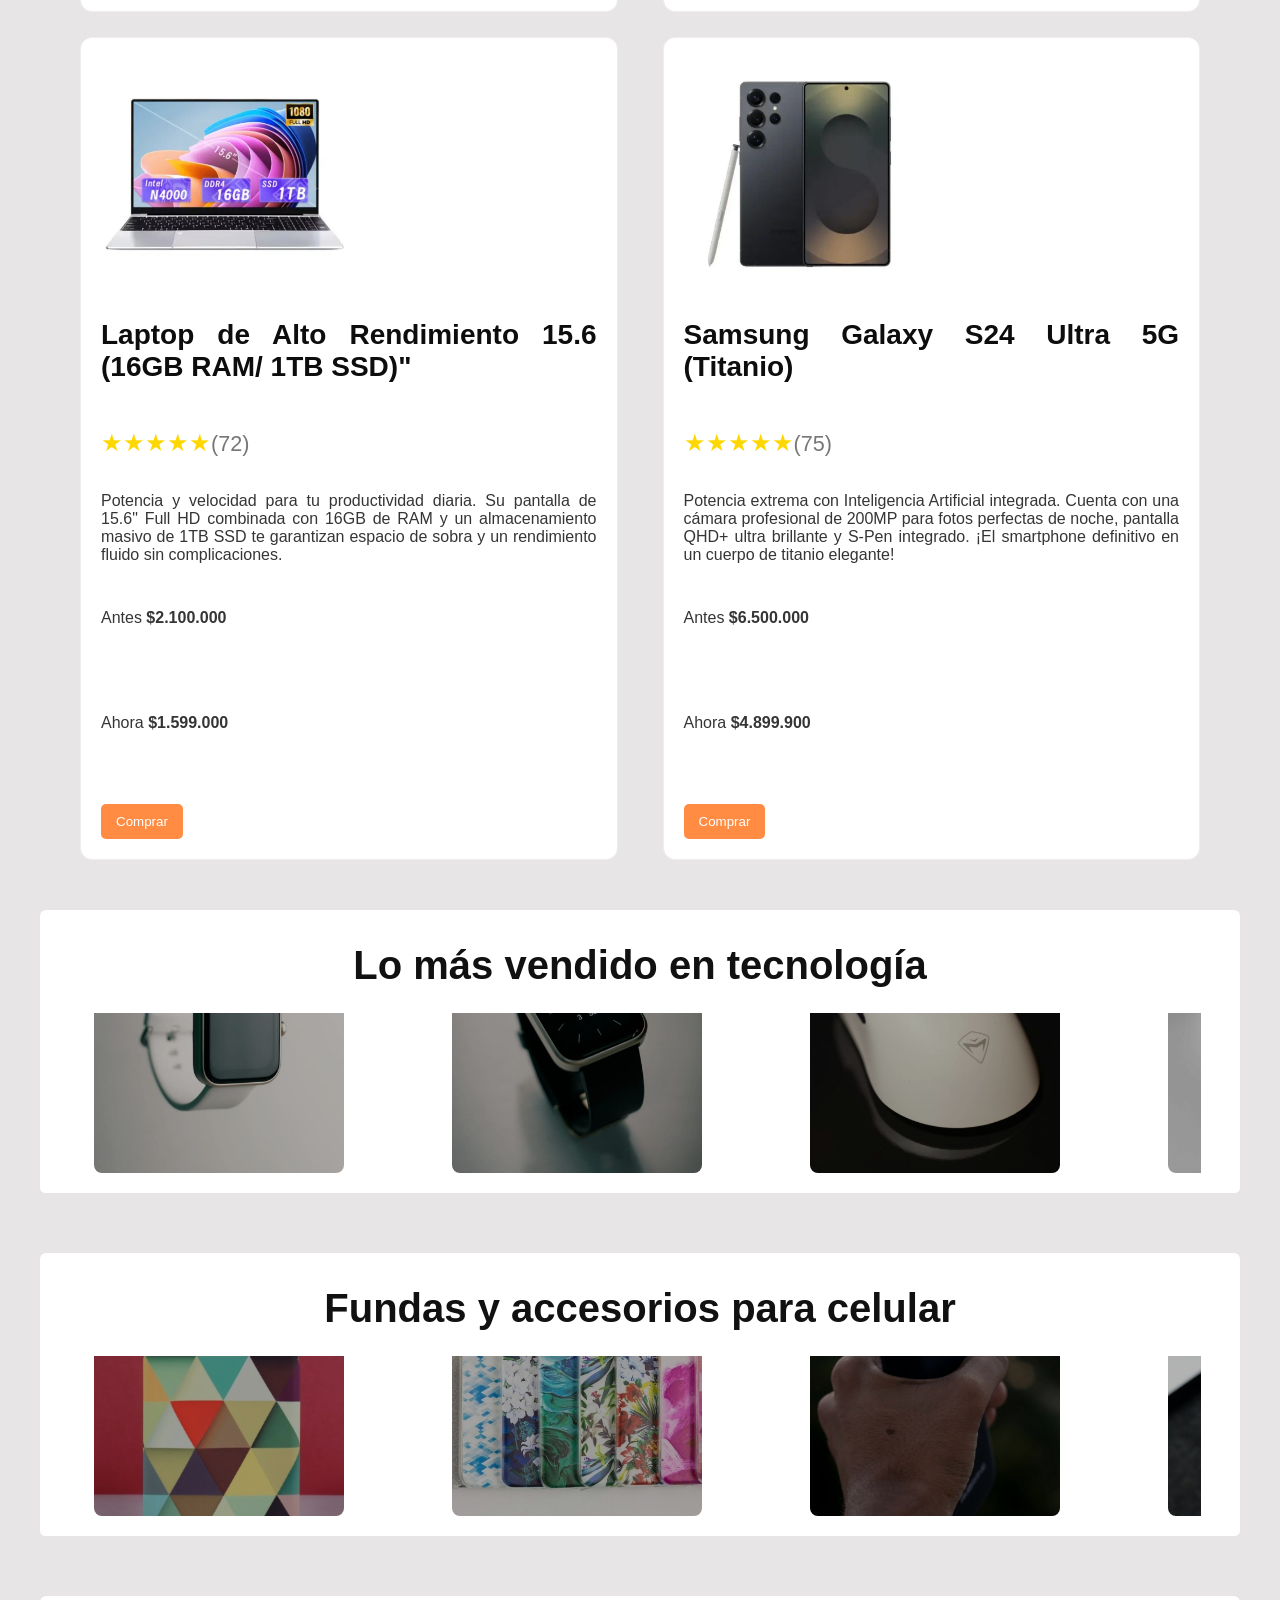
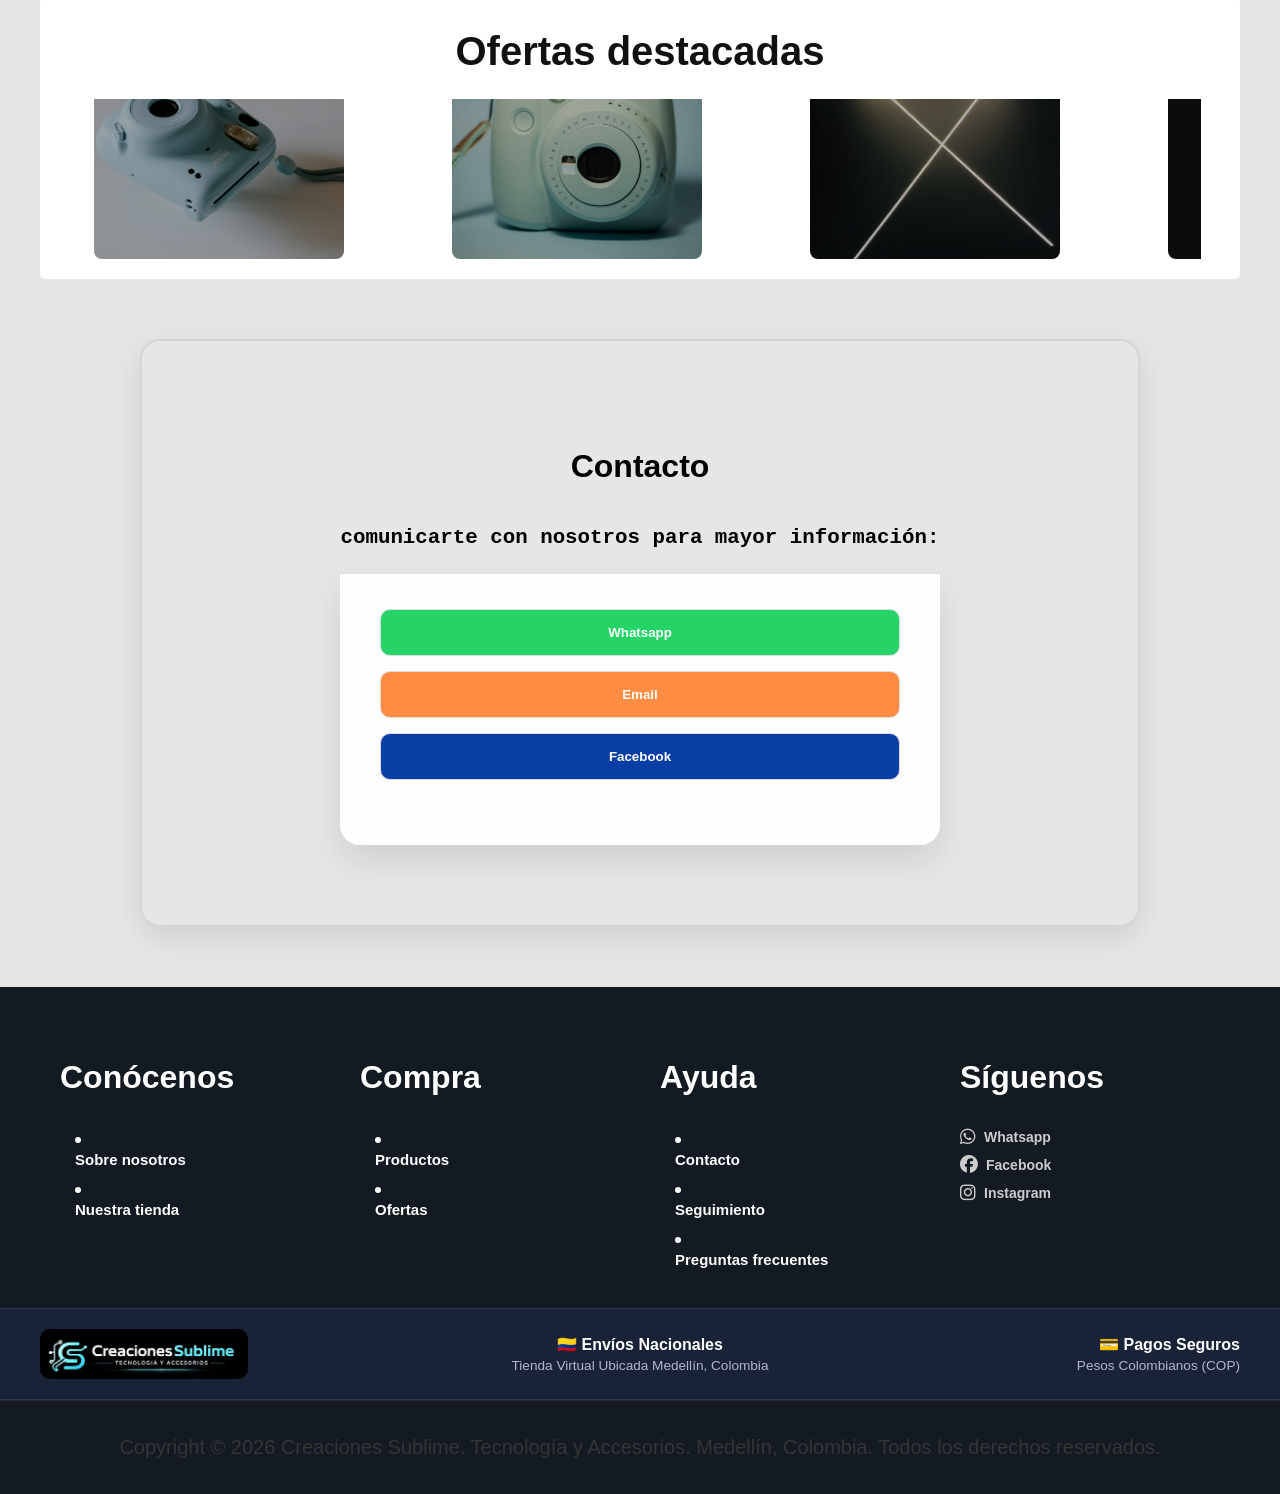
==== commit c95a06a6: "Update index.html" ====
--- a/index.html
+++ b/index.html
@@ -88,8 +88,8 @@
                 <p class="animar retraso-4">Encuentra lo mejor en tecnología y accesorios</p>
         
         <div class="contenedor-boton animar retraso 5">
-            <a href="#prod1"
-            class="boton-cta">Ver Catálogo</a>
+            <a href="catalogo.html"
+            class="boton-cta">Explorar más productos</a>
 
             <section class="ventajas-rapidas">
     <div class="ventaja-item">
--- a/csstienda.css
+++ b/csstienda.css
@@ -133,6 +133,7 @@
     transition: 0.3s
 }
 
+
 .dropdown-content a {
     display: block;
     padding: 10px;
@@ -153,7 +154,7 @@
 .menui {
     display: flex;
     gap: 12px;
-    font-size: 16px;
+    font-size: 18px;
 }
 
 .menui span {
@@ -1300,3 +1301,1033 @@
         grid-template-columns: 1fr;
     }
 }
+
+
+/* AYUDA */
+
+.carrito span#contador {
+    display: none;
+    opacity: 0;
+    visibility: hidden;
+}
+
+.contenedor-ayuda {
+    max-width: 800px;
+    margin: 60px auto;
+    padding: 20px;
+    font-family: 'Segoe UI', Tahoma, Geneva, Verdana, sans-serif;
+}
+
+.contenedor-ayuda h2 {
+    text-align: center;
+    color: #1e293b;
+    font-size: 2.2rem;
+    margin-bottom: 8px;
+    font-weight: 700;
+}
+
+.subtitulo-ayuda {
+    text-align: center;
+    color: #64748b;
+    font-size: 1.05rem;
+    margin-bottom: 45px;
+}
+
+.categoria-ayuda {
+    margin-bottom: 40px;
+}
+
+.categoria-ayuda h3 {
+    color: #334155;
+    font-size: 1.3rem;
+    border-bottom: 2px solid #f1f5f9;
+    padding-bottom: 10px;
+    margin-bottom: 20px;
+    display: flex;
+    align-items: center;
+    gap: 10px;
+}
+
+.acordeon-tarjeta {
+    background: #ffffff;
+    border: 1px solid #e2e8f0;
+    border-radius: 10px;
+    margin-bottom: 14px;
+    box-shadow: 0 4px 6px -1px rgba(0, 0, 0, 0.02), 0 2px 4px -1px rgba(0, 0, 0, 0.01);
+    transition: all 0.3s cubic-bezier(0.4, 0, 0.2, 1);
+    overflow: hidden;
+}
+
+.acordeon-tarjeta:hover {
+    border-color: #cbd5e1;
+    box-shadow: 0 10px 15px -3px rgba(0, 0, 0, 0.05);
+    transform: translateY(-1px);
+}
+
+.acordeon-tarjeta summary {
+    padding: 18px 24px;
+    font-size: 1.05rem;
+    font-weight: 600;
+    color: #1e293b;
+    cursor: pointer;
+    list-style: none;
+    position: relative;
+    display: flex;
+    justify-content: space-between;
+    align-items: center;
+    user-select: none;
+    transition: background-color 0.2s ease;
+}
+
+.acordeon-tarjeta summary::-webkit-details-marker {
+    display: none;
+}
+
+.acordeon-tarjeta summary::after {
+    content: "➔";
+    font-size: 0.85rem;
+    color: #94a3b8;
+    transition: transform 0.3s cubic-bezier(0.4, 0, 0.2, 1);
+    transform: rotate(90deg); 
+}
+
+
+.acordeon-tarjeta[open] {
+    border-color: #3b82f6; 
+    box-shadow: 0 10px 15px -3px rgba(59, 130, 246, 0.08);
+}
+
+.acordeon-tarjeta[open] summary {
+    background-color: #f8fafc;
+    color: #3b82f6;
+    border-bottom: 1px solid #e2e8f0;
+}
+
+.acordeon-tarjeta[open] summary::after {
+    transform: rotate(-90deg);
+    color: #3b82f6;
+}
+
+.respuesta-contenido {
+    padding: 20px 24px;
+    background: #ffffff;
+    line-height: 1.7;
+    color: #475569;
+    font-size: 0.98rem;
+    animation: desvanecerDesplegar 0.35s ease-out;
+}
+
+.respuesta-contenido p {
+    margin: 0;
+}
+
+@keyframes desvanecerDesplegar {
+    from {
+        opacity: 0;
+        transform: translateY(-8px);
+    }
+    to {
+        opacity: 1;
+        transform: translateY(0);
+    }
+}
+
+
+
+
+/* SEGUIMIENTO */
+
+
+.carrito span#contador {
+    display: none;
+    opacity: 0;
+    visibility: hidden;
+}
+
+.contenedor-seguimiento {
+    max-width: 700px;
+    margin: 60px auto;
+    padding: 20px;
+    font-family: 'Segoe UI', Tahoma, Geneva, Verdana, sans-serif;
+}
+
+.contenedor-seguimiento h2 {
+    text-align: center;
+    color: #1e293b;
+    font-size: 2.2rem;
+    margin-bottom: 8px;
+    font-weight: 700;
+}
+
+.subtitulo-seguimiento {
+    text-align: center;
+    color: #64748b;
+    font-size: 1.05rem;
+    margin-bottom: 40px;
+    line-height: 1.5;
+}
+
+.formulario-seguimiento {
+    background: #ffffff;
+    border: 1px solid #e2e8f0;
+    border-radius: 12px;
+    padding: 30px;
+    box-shadow: 0 10px 15px -3px rgba(0, 0, 0, 0.03);
+    margin-bottom: 40px;
+}
+
+.grupo-input {
+    margin-bottom: 22px;
+}
+
+.grupo-input label {
+    display: block;
+    font-weight: 600;
+    margin-bottom: 8px;
+    color: #334155;
+    font-size: 0.95rem;
+}
+
+.grupo-input input {
+    width: 100%;
+    padding: 14px 16px;
+    border: 2px solid #e2e8f0;
+    border-radius: 8px;
+    font-size: 1rem;
+    color: #1e293b;
+    outline: none;
+    transition: all 0.3s ease;
+    box-sizing: border-box;
+}
+
+.grupo-input input:focus {
+    border-color: #3b82f6;
+    box-shadow: 0 0 0 4px rgba(59, 130, 246, 0.1);
+    background-color: #f8fafc;
+}
+
+.btn-rastrear {
+    width: 100%;
+    padding: 15px;
+    background-color: #3b82f6;
+    color: white;
+    border: none;
+    border-radius: 8px;
+    font-size: 1.05rem;
+    font-weight: 600;
+    cursor: pointer;
+    transition: all 0.3s ease;
+    box-shadow: 0 4px 6px -1px rgba(59, 130, 246, 0.2);
+}
+
+.btn-rastrear:hover {
+    background-color: #2563eb;
+    transform: translateY(-1px);
+    box-shadow: 0 10px 15px -3px rgba(59, 130, 246, 0.3);
+}
+
+.btn-rastrear:active {
+    transform: translateY(1px);
+}
+
+.estado-guia {
+    background: #ffffff;
+    border: 1px solid #e2e8f0;
+    border-radius: 12px;
+    padding: 30px;
+    box-shadow: 0 10px 15px -3px rgba(0, 0, 0, 0.03);
+    display: none; /* Se activa con el clic */
+    animation: desvanecerEntrada 0.4s ease-out;
+}
+
+.estado-guia h3 {
+    margin-top: 0;
+    color: #1e293b;
+    font-size: 1.2rem;
+    margin-bottom: 35px;
+}
+
+.orden-texto {
+    color: #3b82f6;
+}
+
+.linea-progreso {
+    display: flex;
+    justify-content: space-between;
+    position: relative;
+    margin-bottom: 35px;
+    padding: 0 10px;
+}
+
+.linea-progreso::before {
+    content: "";
+    position: absolute;
+    top: 20px;
+    left: 40px;
+    right: 40px;
+    height: 4px;
+    background-color: #e2e8f0;
+    z-index: 1;
+}
+
+.paso {
+    position: relative;
+    z-index: 2;
+    display: flex;
+    flex-direction: column;
+    align-items: center;
+    flex: 1;
+    text-align: center;
+}
+
+.paso .circulo {
+    width: 44px;
+    height: 44px;
+    border-radius: 50%;
+    background-color: #e2e8f0;
+    color: #94a3b8;
+    display: flex;
+    justify-content: center;
+    align-items: center;
+    font-size: 1.1rem;
+    font-weight: bold;
+    margin-bottom: 12px;
+    transition: all 0.3s ease;
+    border: 3px solid #ffffff;
+}
+
+.paso .etiqueta {
+    font-size: 0.85rem;
+    font-weight: 500;
+    color: #64748b;
+    transition: all 0.3s ease;
+}
+
+.paso.completado .circulo {
+    background-color: #10b981; 
+    color: white;
+}
+.paso.completado .etiqueta {
+    color: #10b981;
+    font-weight: 600;
+}
+
+.paso.activo .circulo {
+    background-color: #3b82f6; 
+    color: white;
+    transform: scale(1.15);
+    box-shadow: 0 0 0 5px rgba(59, 130, 246, 0.15);
+}
+.paso.activo .etiqueta {
+    color: #3b82f6;
+    font-weight: 700;
+    margin-top: 2px;
+}
+
+.nota-envio {
+    background-color: #f8fafc;
+    border-left: 4px solid #3b82f6;
+    padding: 14px 16px;
+    margin: 0;
+    border-radius: 0 8px 8px 0;
+    font-size: 0.92rem;
+    color: #475569;
+    line-height: 1.5;
+}
+
+@keyframes desvanecerEntrada {
+    from {
+        opacity: 0;
+        transform: translateY(15px);
+    }
+    to {
+        opacity: 1;
+        transform: translateY(0);
+    }
+}
+
+
+/*
+   INTERFACES COMPLEMENTARIAS: AYUDA Y SEGUIMIENTO (CREACIONES SUBLIME)
+*/
+
+.contenedor-ayuda {
+    max-width: 800px;
+    margin: 60px auto;
+    padding: 20px;
+    font-family: 'Segoe UI', Tahoma, Geneva, Verdana, sans-serif;
+}
+
+.contenedor-ayuda h2 {
+    text-align: center;
+    color: #1e293b;
+    font-size: 2.2rem;
+    margin-bottom: 8px;
+    font-weight: 700;
+}
+
+.subtitulo-ayuda {
+    text-align: center;
+    color: #64748b;
+    font-size: 1.05rem;
+    margin-bottom: 45px;
+}
+
+.categoria-ayuda {
+    margin-bottom: 40px;
+}
+
+.categoria-ayuda h3 {
+    color: #334155;
+    font-size: 1.3rem;
+    border-bottom: 2px solid #f1f5f9;
+    padding-bottom: 10px;
+    margin-bottom: 20px;
+    display: flex;
+    align-items: center;
+    gap: 10px;
+}
+
+.acordeon-tarjeta {
+    background: #ffffff;
+    border: 1px solid #e2e8f0;
+    border-radius: 10px;
+    margin-bottom: 14px;
+    box-shadow: 0 4px 6px -1px rgba(0, 0, 0, 0.02), 0 2px 4px -1px rgba(0, 0, 0, 0.01);
+    transition: all 0.3s cubic-bezier(0.4, 0, 0.2, 1);
+    overflow: hidden;
+}
+
+.acordeon-tarjeta:hover {
+    border-color: #cbd5e1;
+    box-shadow: 0 10px 15px -3px rgba(0, 0, 0, 0.05);
+    transform: translateY(-1px);
+}
+
+.acordeon-tarjeta summary {
+    padding: 18px 24px;
+    font-size: 1.05rem;
+    font-weight: 600;
+    color: #1e293b;
+    cursor: pointer;
+    list-style: none;
+    position: relative;
+    display: flex;
+    justify-content: space-between;
+    align-items: center;
+    user-select: none;
+    transition: background-color 0.2s ease;
+}
+
+.acordeon-tarjeta summary::-webkit-details-marker {
+    display: none;
+}
+
+.acordeon-tarjeta summary::after {
+    content: "➔";
+    font-size: 0.85rem;
+    color: #94a3b8;
+    transition: transform 0.3s cubic-bezier(0.4, 0, 0.2, 1);
+    transform: rotate(90deg);
+}
+
+.acordeon-tarjeta[open] {
+    border-color: #3b82f6;
+    box-shadow: 0 10px 15px -3px rgba(59, 130, 246, 0.08);
+}
+
+.acordeon-tarjeta[open] summary {
+    background-color: #f8fafc;
+    color: #3b82f6;
+    border-bottom: 1px solid #e2e8f0;
+}
+
+.acordeon-tarjeta[open] summary::after {
+    transform: rotate(-90deg);
+    color: #3b82f6;
+}
+
+.respuesta-contenido {
+    padding: 20px 24px;
+    background: #ffffff;
+    line-height: 1.7;
+    color: #475569;
+    font-size: 0.98rem;
+    animation: desvanecerEntrada 0.35s ease-out;
+}
+
+.respuesta-contenido p {
+    margin: 0;
+}
+
+
+.body-seguimiento-clean {
+    background-color: #fcfcfc;
+    margin: 0;
+    padding: 0;
+}
+
+.header-seguimiento-logo {
+    display: flex;
+    justify-content: center;
+    align-items: center;
+    padding: 25px 10px;
+    background-color: #ffffff;
+    border-bottom: 1px solid #eaeded;
+}
+
+.header-seguimiento-logo a {
+    text-decoration: none;
+}
+
+.header-seguimiento-logo .logo-marca {
+    font-size: 1.8rem;
+    font-weight: 800;
+    color: #232f3e;
+    letter-spacing: -0.5px;
+}
+
+.header-seguimiento-logo .resaltado {
+    color: #ff9900;
+}
+
+.contenedor-seguimiento {
+    max-width: 700px;
+    margin: 60px auto;
+    padding: 20px;
+    font-family: 'Segoe UI', Tahoma, Geneva, Verdana, sans-serif;
+}
+
+.contenedor-seguimiento h2 {
+    text-align: center;
+    color: #1e293b;
+    font-size: 2.2rem;
+    margin-bottom: 8px;
+    font-weight: 700;
+}
+
+.subtitulo-seguimiento {
+    text-align: center;
+    color: #64748b;
+    font-size: 1.05rem;
+    margin-bottom: 40px;
+    line-height: 1.5;
+}
+
+.alerta-error-tracking {
+    display: none;
+    background-color: #fff5f5;
+    border: 1px solid #feb2b2;
+    color: #c53030;
+    padding: 15px 20px;
+    border-radius: 8px;
+    margin-bottom: 20px;
+    font-size: 0.95rem;
+    font-weight: 500;
+    line-height: 1.4;
+    animation: desvanecerEntrada 0.3s ease;
+}
+
+.formulario-seguimiento {
+    background: #ffffff;
+    border: 1px solid #e2e8f0;
+    border-radius: 12px;
+    padding: 30px;
+    box-shadow: 0 10px 15px -3px rgba(0, 0, 0, 0.03);
+    margin-bottom: 40px;
+}
+
+.grupo-input {
+    margin-bottom: 22px;
+}
+
+.grupo-input label {
+    display: block;
+    font-weight: 600;
+    margin-bottom: 8px;
+    color: #334155;
+    font-size: 0.95rem;
+}
+
+.grupo-input input {
+    width: 100%;
+    padding: 14px 16px;
+    border: 2px solid #e2e8f0;
+    border-radius: 8px;
+    font-size: 1rem;
+    color: #1e293b;
+    outline: none;
+    transition: all 0.3s ease;
+    box-sizing: border-box;
+}
+
+.grupo-input input:focus {
+    border-color: #3b82f6;
+    box-shadow: 0 0 0 4px rgba(59, 130, 246, 0.1);
+    background-color: #f8fafc;
+}
+
+.btn-rastrear {
+    width: 100%;
+    padding: 15px;
+    background-color: #3b82f6;
+    color: white;
+    border: none;
+    border-radius: 8px;
+    font-size: 1.05rem;
+    font-weight: 600;
+    cursor: pointer;
+    transition: all 0.3s ease;
+    box-shadow: 0 4px 6px -1px rgba(59, 130, 246, 0.2);
+}
+
+.btn-rastrear:hover {
+    background-color: #2563eb;
+    transform: translateY(-1px);
+    box-shadow: 0 10px 15px -3px rgba(59, 130, 246, 0.3);
+}
+
+.btn-rastrear:active {
+    transform: translateY(1px);
+}
+
+.estado-guia {
+    background: #ffffff;
+    border: 1px solid #e2e8f0;
+    border-radius: 12px;
+    padding: 30px;
+    box-shadow: 0 10px 15px -3px rgba(0, 0, 0, 0.03);
+    display: none;
+    animation: desvanecerEntrada 0.4s ease-out;
+}
+
+.estado-guia h3 {
+    margin-top: 0;
+    color: #1e293b;
+    font-size: 1.2rem;
+    margin-bottom: 35px;
+}
+
+.orden-texto {
+    color: #3b82f6;
+}
+
+.linea-progreso {
+    display: flex;
+    justify-content: space-between;
+    position: relative;
+    margin-bottom: 35px;
+    padding: 0 10px;
+}
+
+.linea-progreso::before {
+    content: "";
+    position: absolute;
+    top: 20px;
+    left: 40px;
+    right: 40px;
+    height: 4px;
+    background-color: #e2e8f0;
+    z-index: 1;
+}
+
+.paso {
+    position: relative;
+    z-index: 2;
+    display: flex;
+    flex-direction: column;
+    align-items: center;
+    flex: 1;
+    text-align: center;
+}
+
+.paso .circulo {
+    width: 44px;
+    height: 44px;
+    border-radius: 50%;
+    background-color: #e2e8f0;
+    color: #94a3b8;
+    display: flex;
+    justify-content: center;
+    align-items: center;
+    font-size: 1.1rem;
+    font-weight: bold;
+    margin-bottom: 12px;
+    transition: all 0.3s ease;
+    border: 3px solid #ffffff;
+}
+
+.paso .etiqueta {
+    font-size: 0.85rem;
+    font-weight: 500;
+    color: #64748b;
+    transition: all 0.3s ease;
+}
+
+.paso.completado .circulo {
+    background-color: #10b981;
+    color: white;
+}
+
+.paso.completado .etiqueta {
+    color: #10b981;
+    font-weight: 600;
+}
+
+.paso.activo .circulo {
+    background-color: #3b82f6;
+    color: white;
+    transform: scale(1.15);
+    box-shadow: 0 0 0 5px rgba(59, 130, 246, 0.15);
+}
+
+.paso.activo .etiqueta {
+    color: #3b82f6;
+    font-weight: 700;
+}
+
+.nota-envio {
+    background-color: #f8fafc;
+    border-left: 4px solid #3b82f6;
+    padding: 14px 16px;
+    margin: 0;
+    border-radius: 0 8px 8px 0;
+    font-size: 0.92rem;
+    color: #475569;
+    line-height: 1.5;
+}
+
+.footer-seguimiento-clean {
+    background-color: #ffffff;
+    border-top: 1px solid #eaeded;
+    padding: 30px 20px;
+    text-align: center;
+    margin-top: 60px;
+}
+
+.enlaces-legales-tracking {
+    display: flex;
+    justify-content: center;
+    gap: 25px;
+    margin-bottom: 15px;
+}
+
+.enlaces-legales-tracking a {
+    color: #0066c0;
+    text-decoration: none;
+    font-size: 0.88rem;
+    font-weight: 500;
+}
+
+.enlaces-legales-tracking a:hover {
+    color: #c45500;
+    text-decoration: underline;
+}
+
+.copyright-tracking {
+    color: #565959;
+    font-size: 0.82rem;
+    margin: 0;
+}
+
+@keyframes desvanecerEntrada {
+    from {
+        opacity: 0;
+        transform: translateY(10px);
+    }
+    to {
+        opacity: 1;
+        transform: translateY(0);
+    }
+}
+
+/*
+CAMBIO DE FUENTE INTEGRAL PARA EL CENTRO DE AYUDA (HTML REAL) 
+*/
+
+.contenedor-ayuda, 
+.contenedor-ayuda p {
+    font-family: 'Inter', -apple-system, BlinkMacSystemFont, 'Segoe UI', Roboto, Helvetica, Arial, sans-serif;
+}
+
+.contenedor-ayuda h2 {
+    font-family: 'Inter', -apple-system, BlinkMacSystemFont, 'Segoe UI', Roboto, sans-serif;
+    font-weight: 700;
+    color: #0f172a; 
+}
+
+.subtitulo-ayuda {
+    font-family: 'Inter', -apple-system, BlinkMacSystemFont, 'Segoe UI', Roboto, sans-serif;
+    color: #64748b;
+}
+
+.categoria-ayuda h3 {
+    font-family: 'Inter', -apple-system, BlinkMacSystemFont, 'Segoe UI', Roboto, sans-serif;
+    font-weight: 600;
+    color: #1e293b;
+}
+
+.acordeon-tarjeta summary {
+    font-family: 'Inter', -apple-system, BlinkMacSystemFont, 'Segoe UI', Roboto, sans-serif;
+    font-weight: 500; 
+    color: #0f172a;
+    cursor: pointer;
+}
+
+.respuesta-contenido p {
+    font-family: 'Inter', -apple-system, BlinkMacSystemFont, 'Segoe UI', Roboto, sans-serif;
+    color: #475569; 
+    line-height: 1.6;
+}
+
+.respuesta-contenido p {
+    font-family: 'Inter', -apple-system, BlinkMacSystemFont, 'Segoe UI', Roboto, Helvetica, Arial, sans-serif;
+    font-size: 1.5rem;
+    color: #334155;
+    line-height: 1.6; 
+    margin: 0;
+    padding: 15px 10px;
+}
+
+
+/*
+   ALINEACIÓN Y TIPOGRAFÍA (SEGUIMIENTO)
+*/
+
+.seguimiento-subtitulo {
+    font-family: 'Inter', -apple-system, BlinkMacSystemFont, 'Segoe UI', Roboto, sans-serif;
+    font-size: 1.05rem;
+    color: #475569;
+    line-height: 1.6;
+    max-width: 600px; 
+    margin: 0 auto 35px auto;
+    text-align: center;
+}
+
+.campo-grupo label {
+    display: block; 
+    margin-bottom: 8px; 
+    font-family: 'Inter', -apple-system, BlinkMacSystemFont, 'Segoe UI', Roboto, sans-serif;
+    font-weight: 600;
+    color: #1e293b;
+    text-align: left;
+}
+
+.campo-grupo input {
+    display: block; 
+    width: 100%; 
+    max-width: 320px; 
+    box-sizing: border-box;
+    padding: 10px 12px;
+    font-family: 'Inter', -apple-system, BlinkMacSystemFont, 'Segoe UI', Roboto, sans-serif;
+}
+
+.seguimiento-formulario {
+    max-width: 340px;
+    margin: 0 auto; 
+    display: flex;
+    flex-direction: column;
+    align-items: center;
+}
+
+.campo-grupo {
+    width: 100%;
+    display: flex;
+    flex-direction: column;
+    align-items: flex-start;
+}
+
+.legal-consentimiento-amazon {
+    text-align: center; 
+    font-size: 0.78rem;
+    margin-top: 25px;
+}
+
+.ayuda-link-container {
+    width: 100%;
+    text-align: center;
+    border-top: 1px solid #5f9ff3;
+    padding-top: 15px;
+    margin-top: 15px;
+}
+
+.legal-consentimiento-amazon a{
+    color: #5f9ff3;
+    text-decoration: none;
+}
+
+.link-necesitas-ayuda {
+    color: #5f9ff3;
+    text-decoration: none;
+}
+
+.link-necesitas-ayuda:hover {
+    text-decoration: underline;
+}
+
+.legal-consentimiento-amazon a:hover {
+    text-decoration: underline;
+}
+
+.btn-seguimiento-buscar {
+    margin-top: 20px;
+}
+
+/* 
+   ESTILOS INTEGRADOS DE PRIVACIDAD (TARJETA + TEXTO ABAJO)
+ */
+
+.hub-legal-contenedor {
+    max-width: 800px;
+    margin: 40px auto 20px auto;
+    padding: 0 20px;
+    font-family: -apple-system, BlinkMacSystemFont, 'Segoe UI', Roboto, sans-serif;
+}
+
+.hub-titulo {
+    text-align: center;
+    color: #0f172a;
+    font-size: 2rem;
+    font-weight: 700;
+    margin-bottom: 10px;
+}
+
+.hub-subtitulo {
+    text-align: center;
+    color: #64748b;
+    font-size: 0.95rem;
+    max-width: 550px;
+    margin: 0 auto 35px auto;
+    line-height: 1.5;
+}
+
+.hub-tarjetas-grid {
+    display: flex;
+    justify-content: center;
+}
+
+.hub-tarjeta-unica {
+    background-color: #ffffff;
+    border: 1px solid #e2e8f0;
+    border-radius: 16px;
+    padding: 30px;
+    max-width: 550px;
+    display: flex;
+    flex-direction: column;
+    align-items: center; 
+    text-align: center;
+    box-shadow: 0 4px 6px -1px rgba(0, 0, 0, 0.02);
+    flex-wrap: wrap;
+}
+
+.hub-icono-contenedor {
+    width: 48px;
+    height: 48px;
+    border-radius: 50%;
+    display: flex;
+    align-items: center;
+    justify-content: center;
+    font-size: 1.3rem;
+    margin-bottom: 20px;
+}
+
+.ic-azul { background-color: #eff6ff; color: #2563eb; }
+
+.hub-tarjeta-unica h2 {
+    color: #0f172a;
+    font-size: 1.25rem;
+    font-weight: 600;
+    margin-bottom: 12px;
+}
+
+.hub-tarjeta-unica p {
+    color: #475569;
+    font-size: 0.9rem;
+    line-height: 1.6;
+    margin-bottom: 20px;
+}
+
+.hub-enlace {
+    color: #2563eb;
+    font-size: 0.9rem;
+    font-weight: 600;
+    text-decoration: none;
+    border-bottom: 1px solid #2563eb;
+    padding-bottom: 2px;
+    transition: color 0.2s ease, border-color 0.2s ease;
+}
+
+.hub-enlace:hover {
+    color: #1d4ed8;
+    border-color: #1d4ed8;
+}
+
+/*
+   ESTILO DEL BLOQUE DE TEXTO LEGAL DETALLADO */
+
+.seccion-texto-legal {
+    background-color: #f8fafc;
+    border-top: 1px solid #e2e8f0;
+    padding: 60px 20px;
+    margin-top: 40px;
+}
+
+.contenedor-clausulas {
+    max-width: 750px;
+    margin: 0 auto;
+}
+
+.clausula-caja {
+    background-color: #ffffff;
+    border: 1px solid #e2e8f0;
+    border-radius: 12px;
+    padding: 25px;
+    margin-bottom: 20px;
+}
+
+.clausula-caja h3 {
+    color: #0f172a;
+    font-size: 1.1rem;
+    font-weight: 600;
+    margin-bottom: 12px;
+}
+
+.clausula-caja p, .clausula-caja li {
+    color: #334155;
+    font-size: 0.9rem;
+    line-height: 1.6;
+}
+
+.clausula-caja ul {
+    margin-top: 10px;
+    padding-left: 20px;
+}
+
+.clausula-caja li {
+    margin-bottom: 8px;
+}
+
+.hub-texto-guia {
+    color: #64748b;
+    font-size: 0.85rem;
+    font-weight: 500;
+    font-style: italic;
+    margin-top: 10px;
+    border-top: 1px dashed #e2e8f0;
+    padding-top: 12px;
+    width: 100%;
+}
+
+/* Catálogo */
+
+#catalogo-grid .producto img {
+    width: 100%;
+    height: 250px; 
+    object-fit: cover; 
+    border-radius: 20px; 
+    border: none;
+}
+#catalogo-grid .producto:hover img {
+    transform: scale(1.03);
+    transition: transform 0.3s ease;
+}
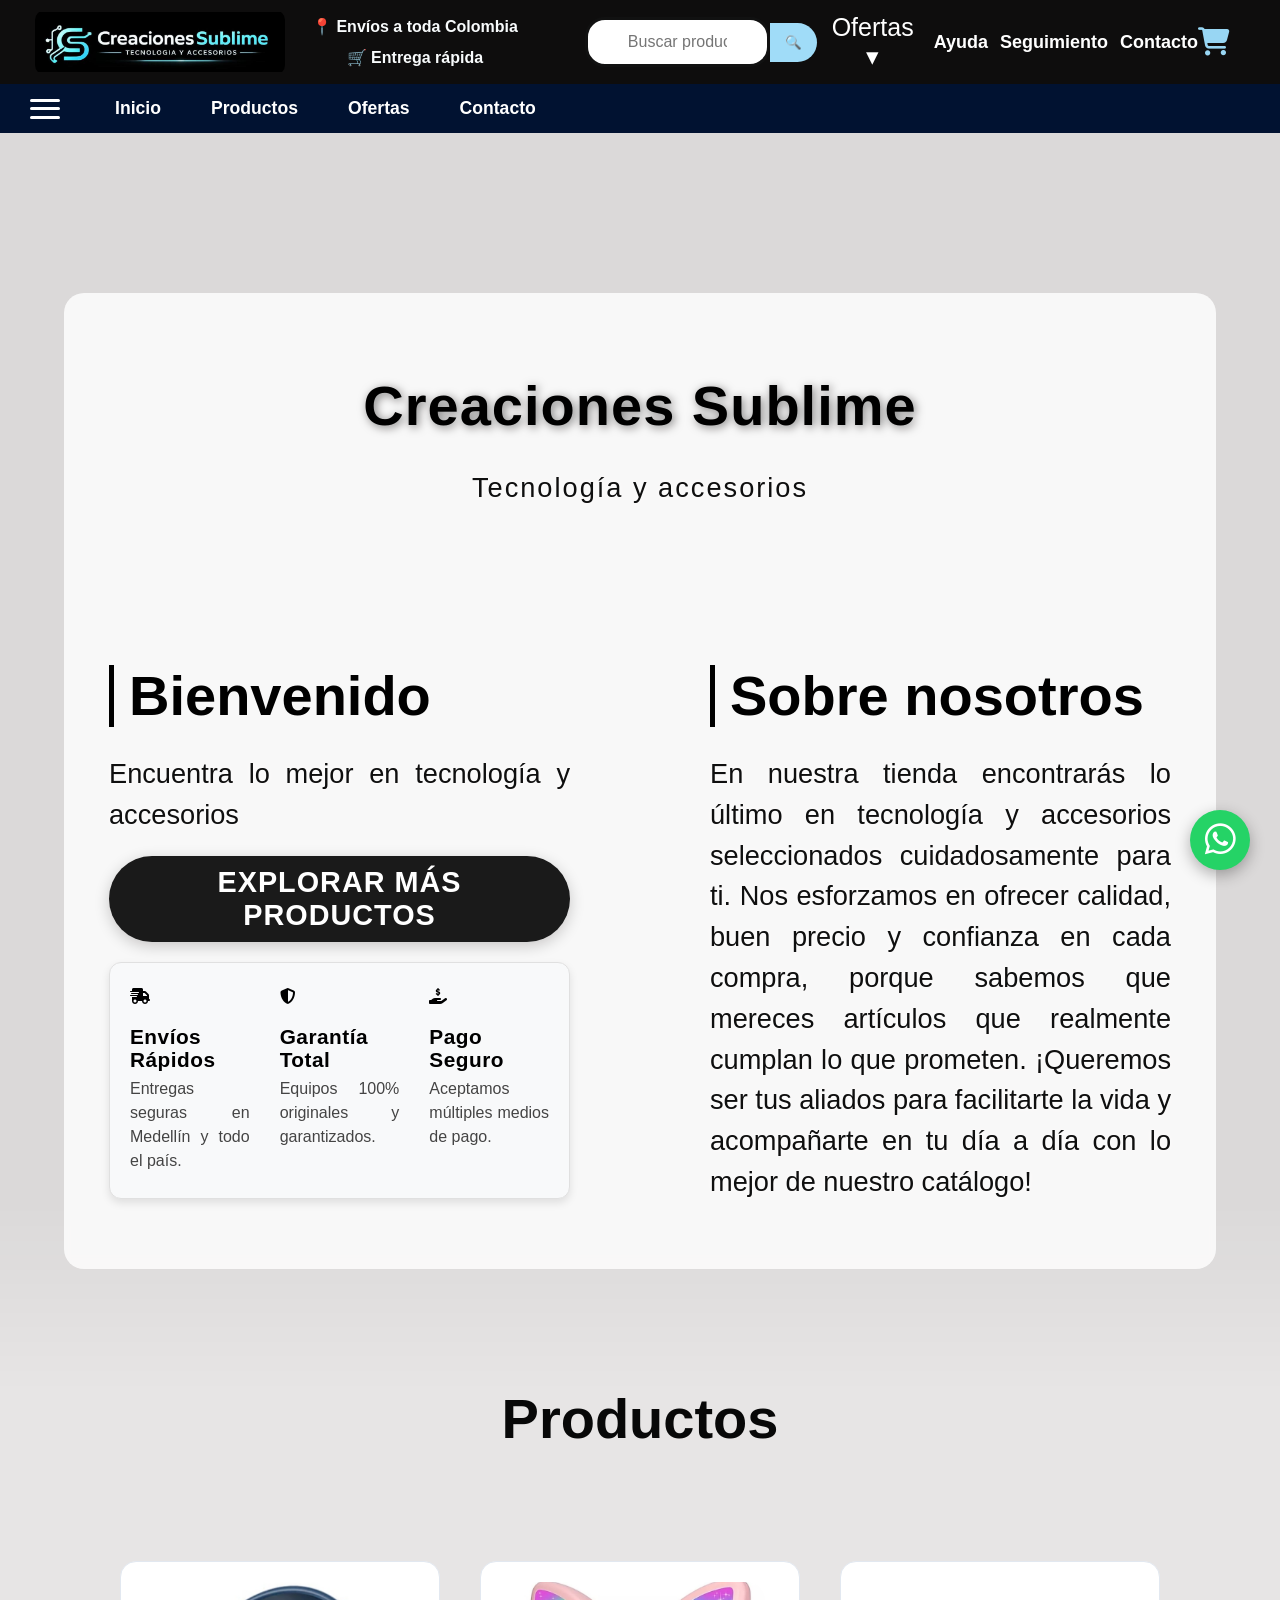
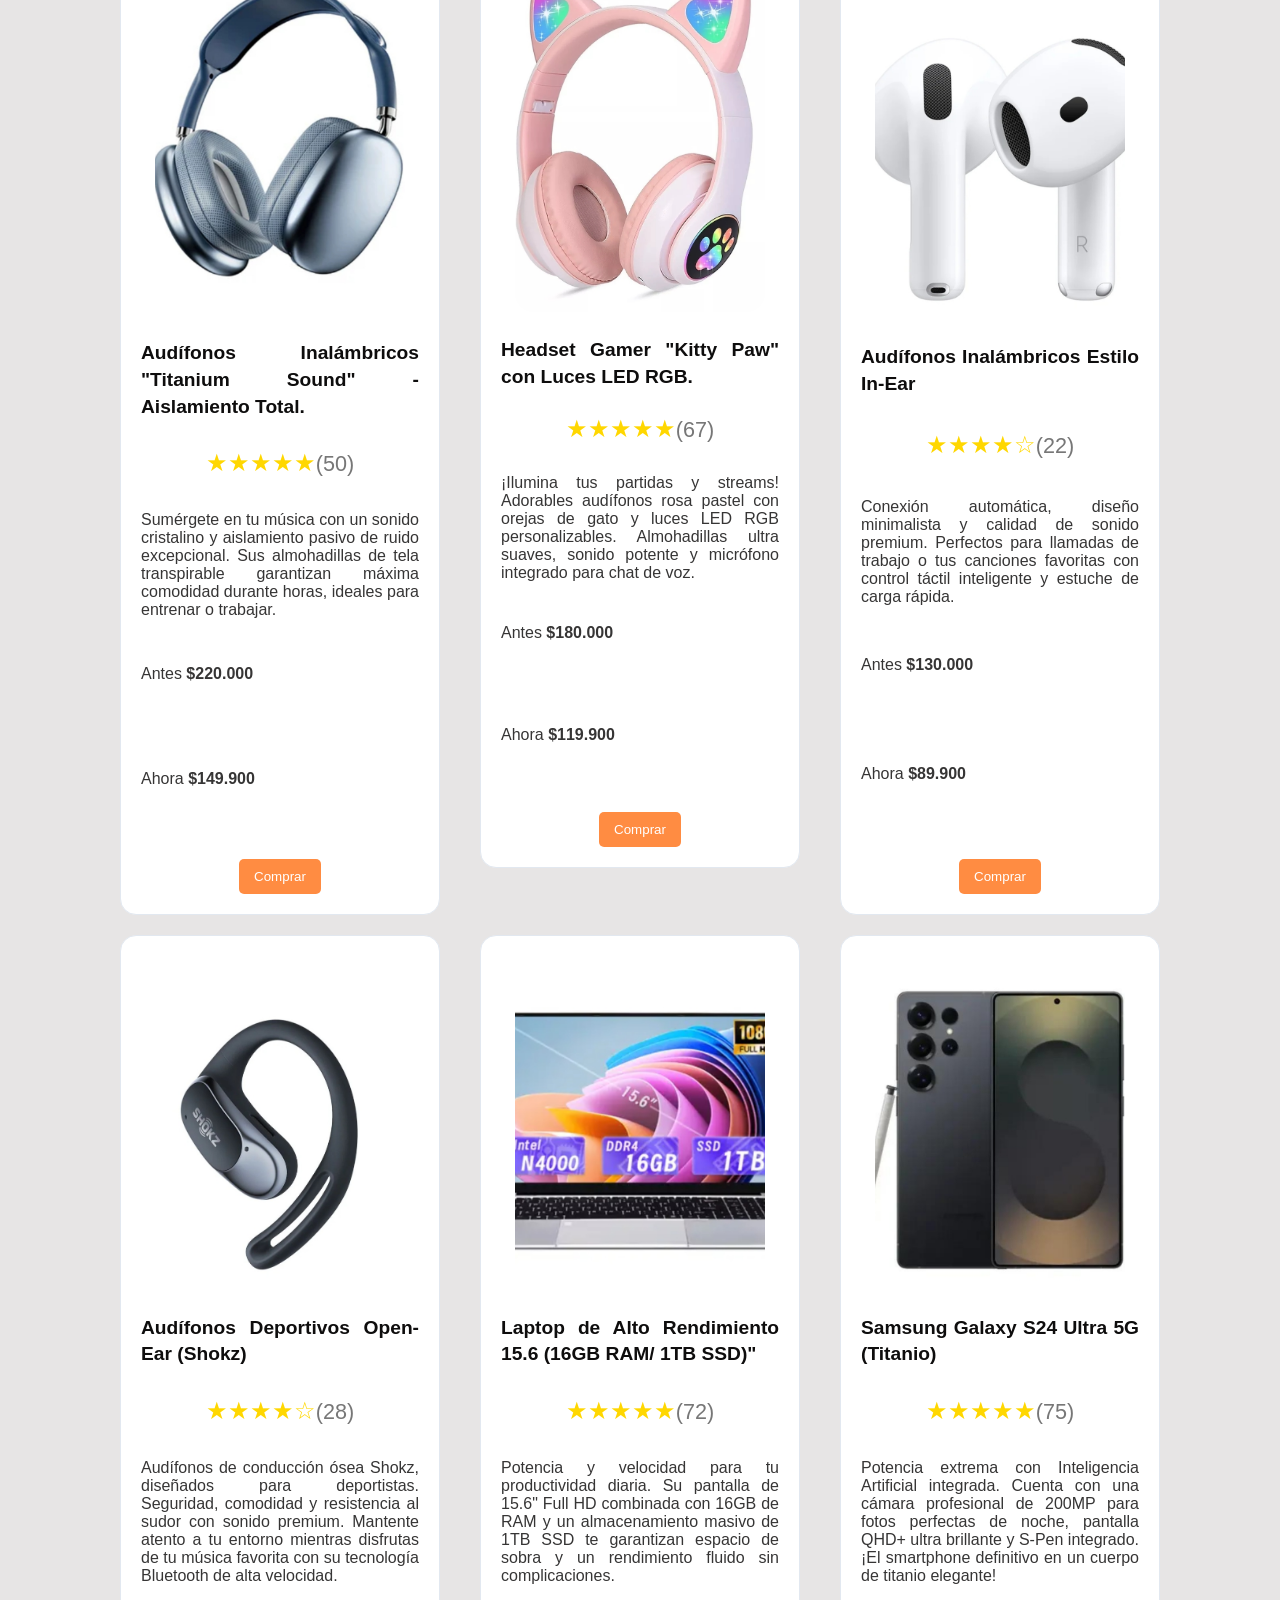
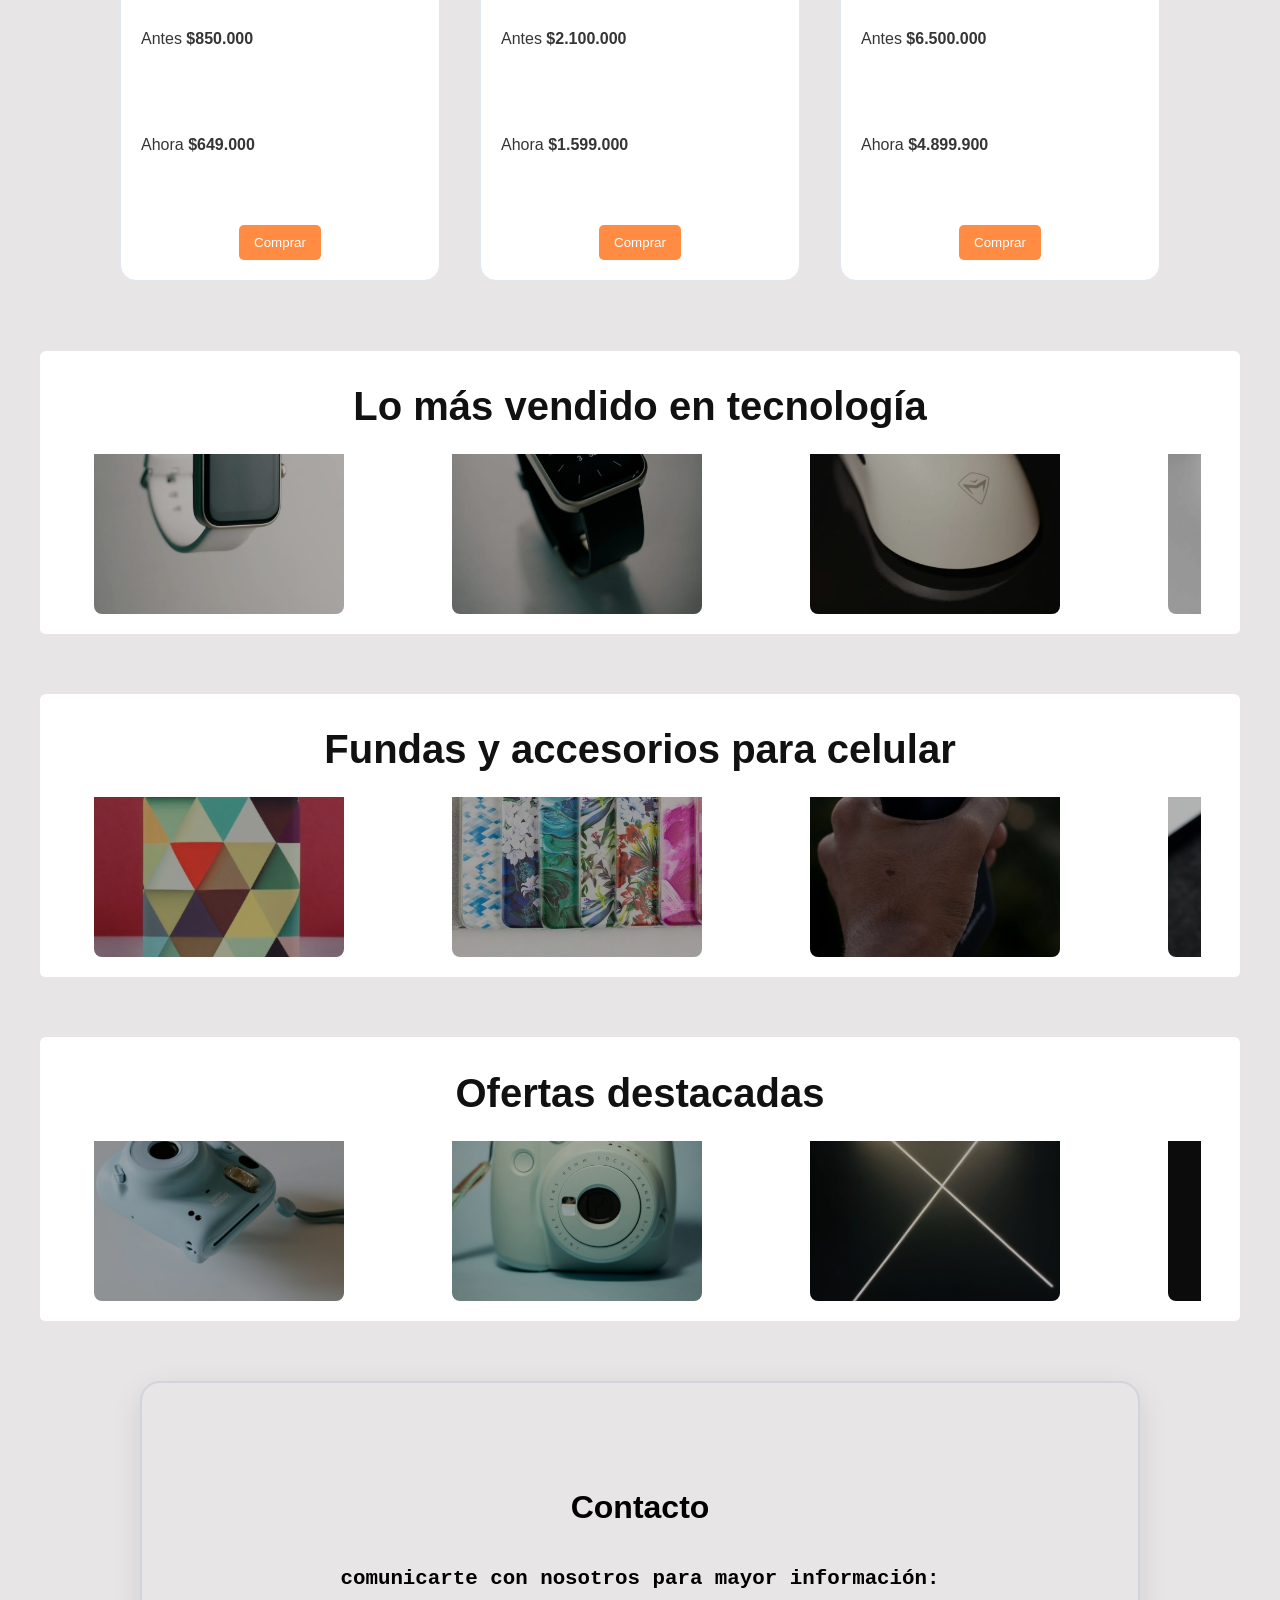
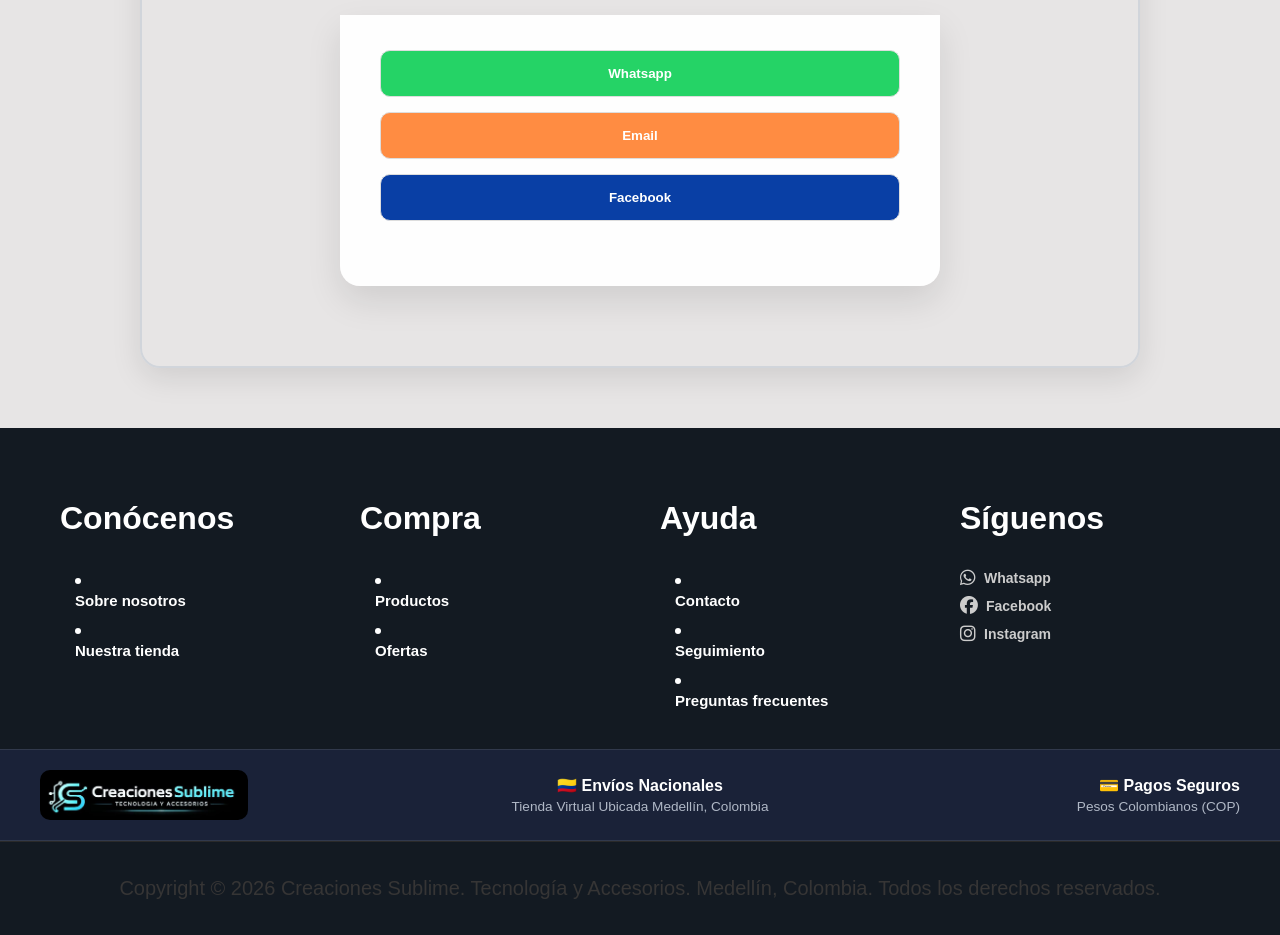
==== commit 8b094f18: "Update index.html" ====
--- a/index.html
+++ b/index.html
@@ -375,7 +375,7 @@
     </div>
 
     <div class="item-slider">
-      <img src="Imagenestienda.img/tripode2.jpeg">
+      <img src="Imagenestienda.img/tripode2.jpg">
     </div>
 
     <div class="item-slider">
--- a/csstienda.css
+++ b/csstienda.css
@@ -2318,16 +2318,88 @@
     width: 100%;
 }
 
-/* Catálogo */
-
-#catalogo-grid .producto img {
+/* CATÁLOGO */
+
+main.productos {
+    display: flex;
+    justify-content: center;
+    gap: 20px;
+    flex-wrap: wrap;
+    padding: 20px;
+    max-width: 1200px;
+    margin: 0 auto;
+}
+
+main.productos .producto {
+    background-color: #ffffff;
+    border: 1px solid #e2e8f0;
+    border-radius: 16px;
+    padding: 20px;
+    box-sizing: border-box;
+    
+    flex: 1;
+    min-width: 280px;
+    max-width: 320px;
+    
+    display: flex;
+    flex-direction: column;
+    align-items: center;
+    text-align: center;
+}
+
+main.productos .producto img {
     width: 100%;
-    height: 250px; 
-    object-fit: cover; 
-    border-radius: 20px; 
-    border: none;
-}
-#catalogo-grid .producto:hover img {
-    transform: scale(1.03);
-    transition: transform 0.3s ease;
-}
+    height: 330px;
+    object-fit: cover;
+    border-radius: 20px;
+    display: block;
+}
+
+main.productos .producto h3 {
+    width: 100%;
+    word-wrap: break-word;
+    font-size: 1.2rem;
+    line-height: 1.4;
+    margin: 15px 0 10px 0;
+}
+
+main.productos .producto p:nth-of-type(2), 
+main.productos .producto p:nth-of-type(3) {
+    text-align: left;
+    width: 100%;
+    padding-left: 0px;
+}
+
+@media screen and (max-width: 768px) {
+    
+    #catalogo-grid.productos, main.productos, #catalogo-grid {
+        display: flex;
+        flex-direction: column;
+        align-items: center;
+    }
+
+    main.productos, #catalogo-grid {
+        display: grid;
+        grid-template-columns: 1fr;
+        justify-items: center;
+        gap: 25px;
+    }
+
+    main.productos {
+        flex-direction: column;
+        align-items: center;
+        gap: 25px;
+    }
+
+    main.productos .producto {
+        width: 100%;
+        max-width: 320px;
+        flex: none;
+    }
+
+    main.productos .producto img {
+        height: 200px;
+        border-radius: 20px;
+    }
+}
+
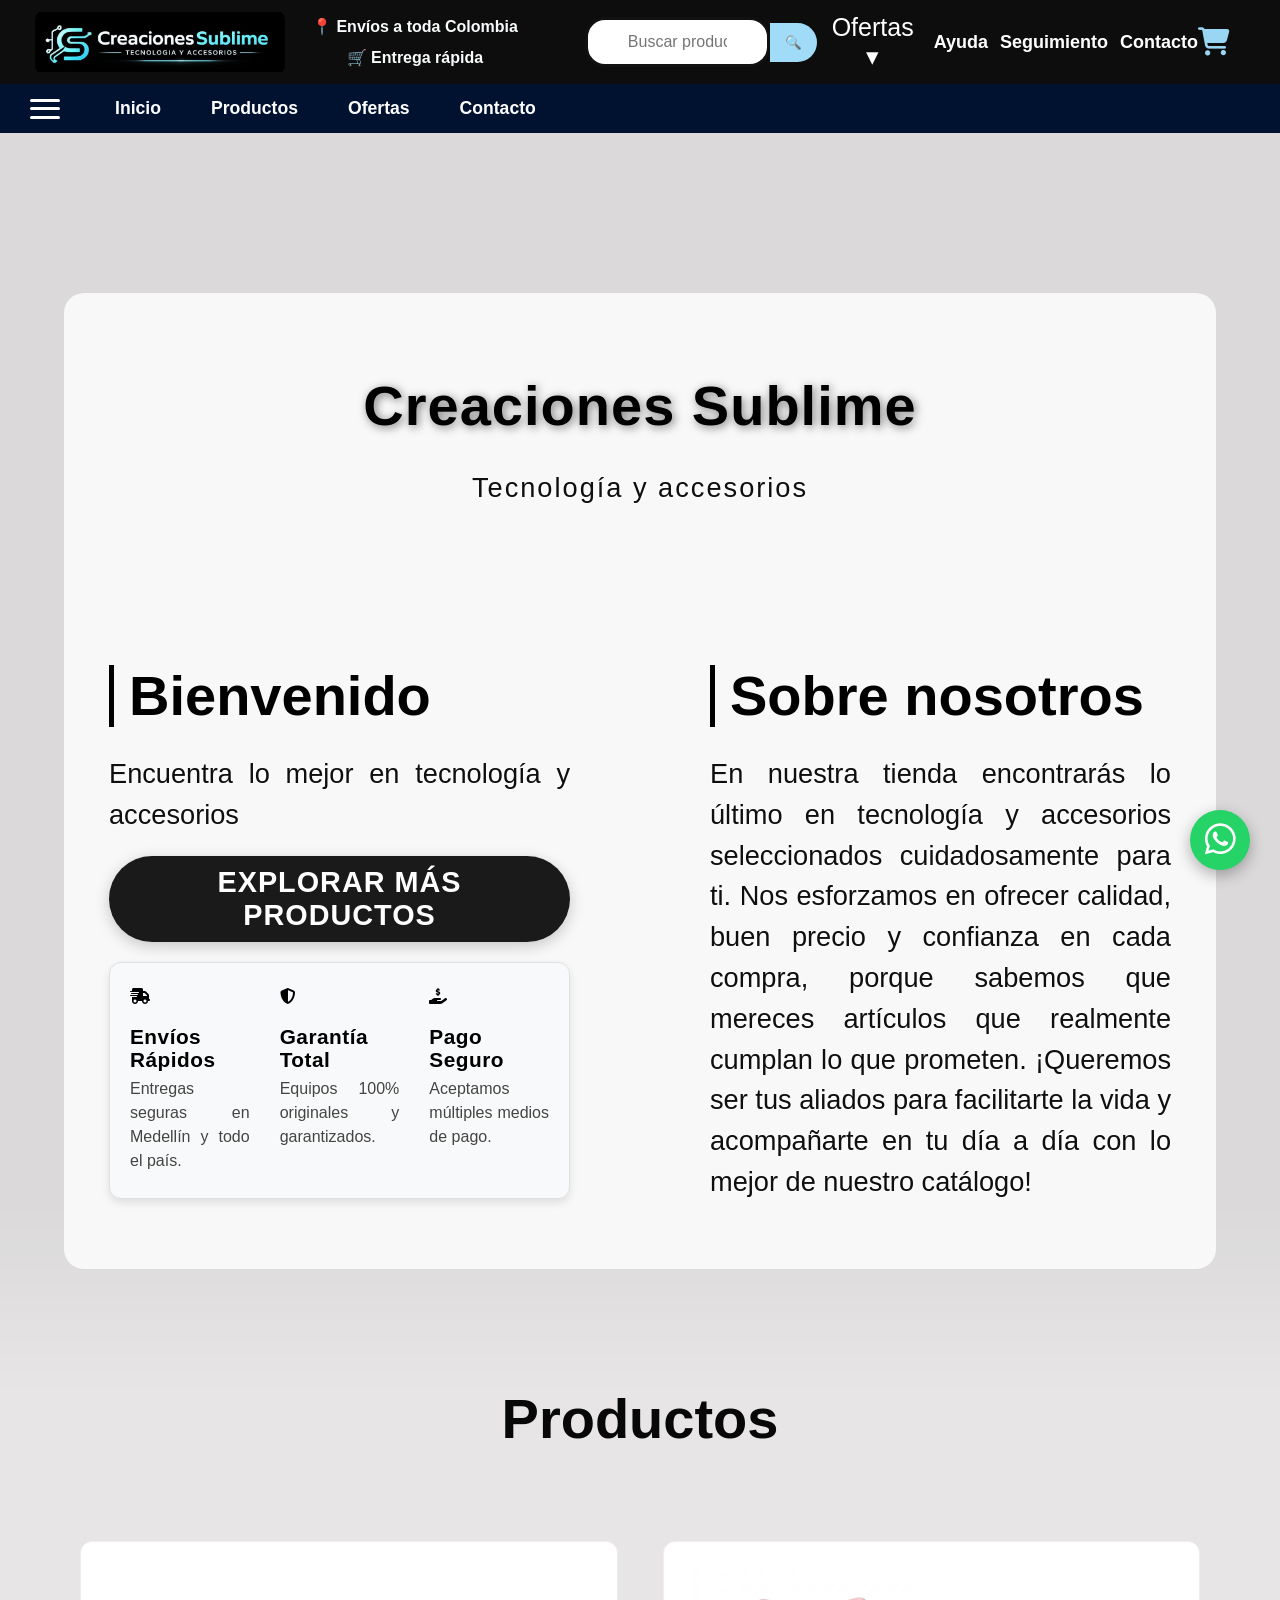
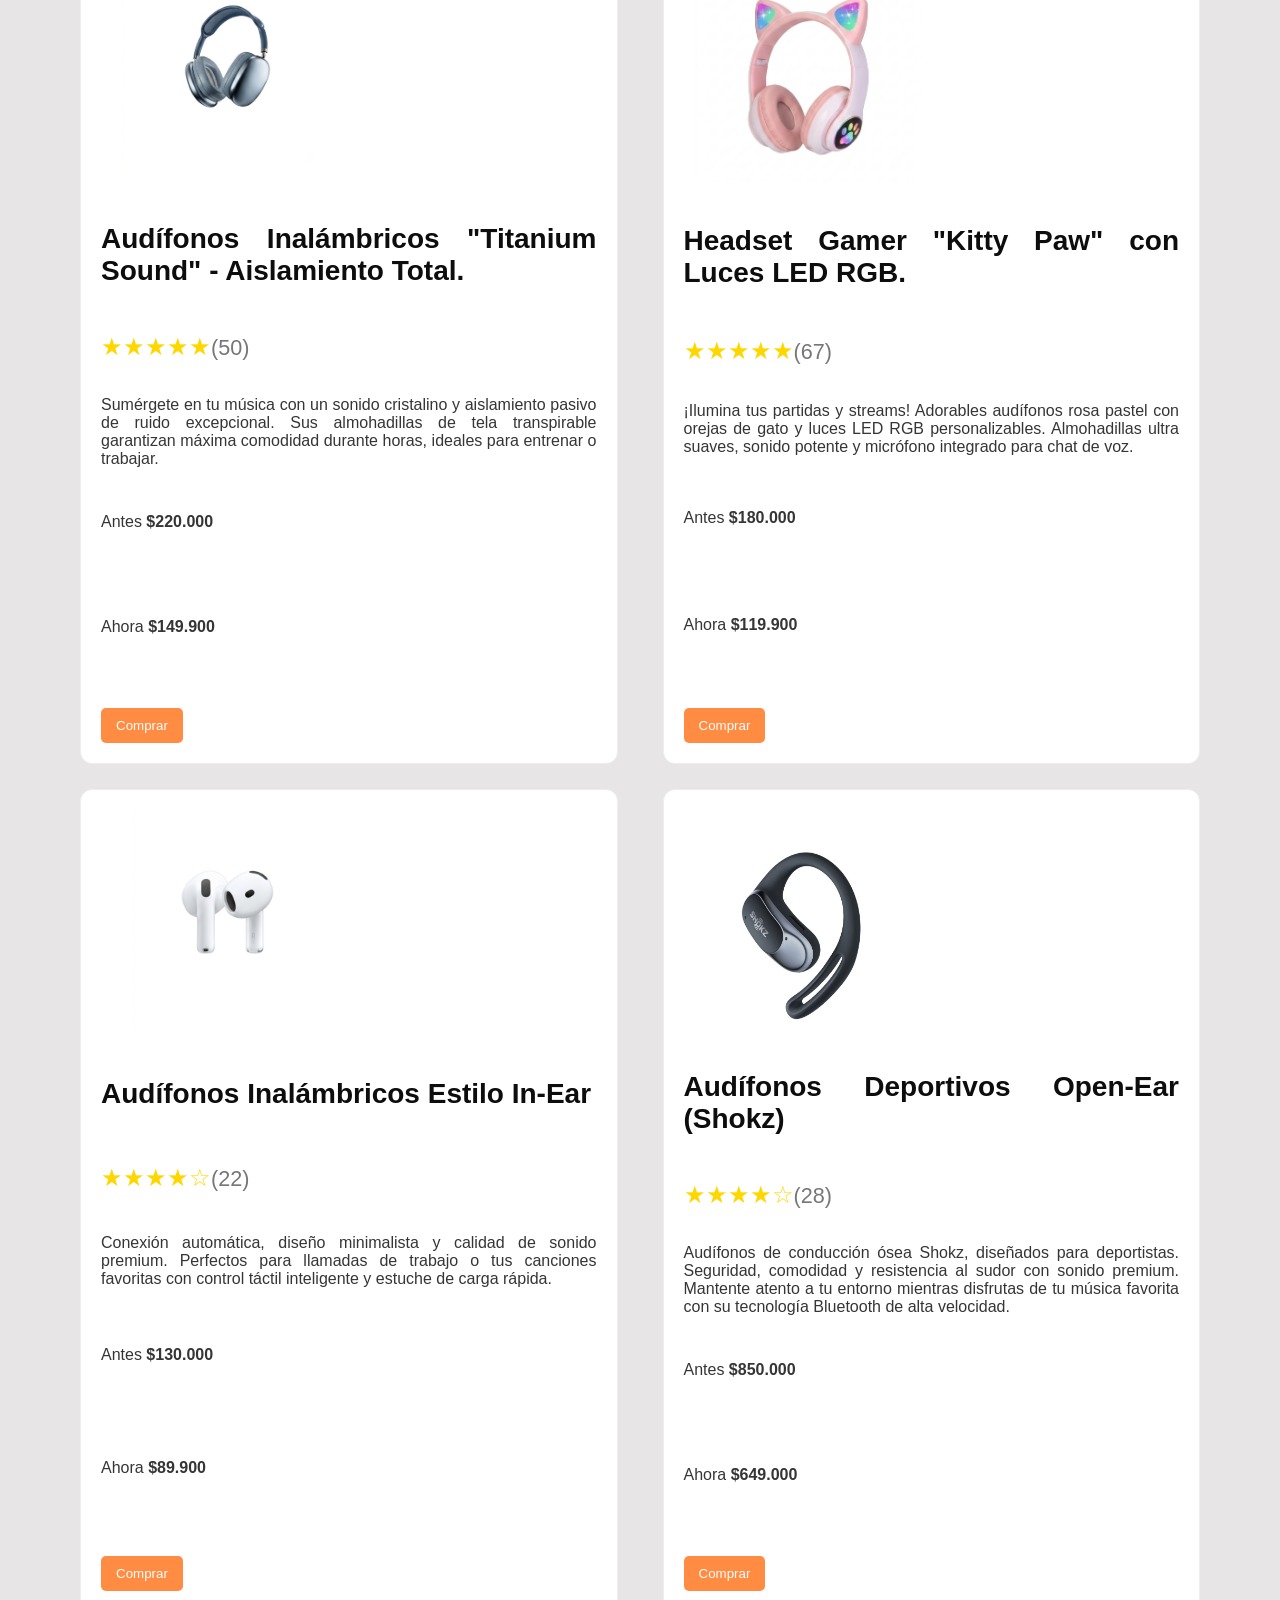
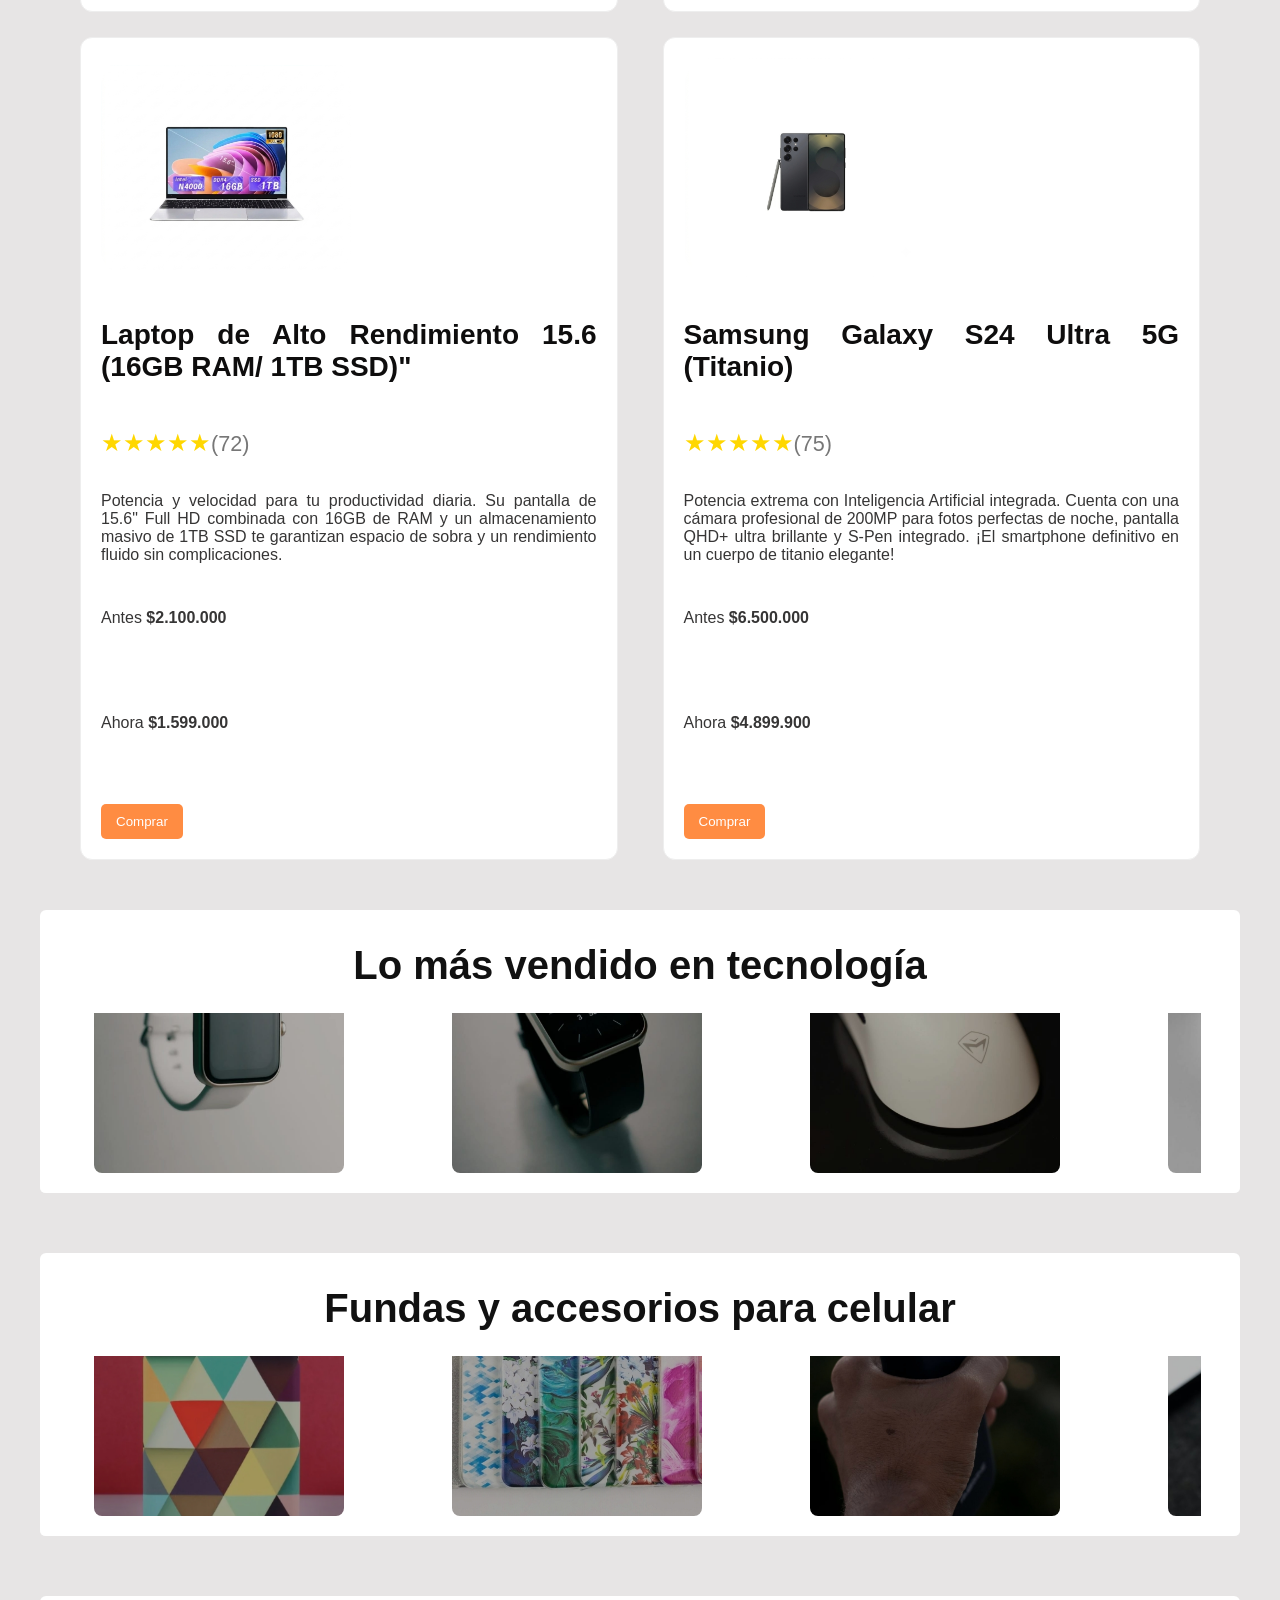
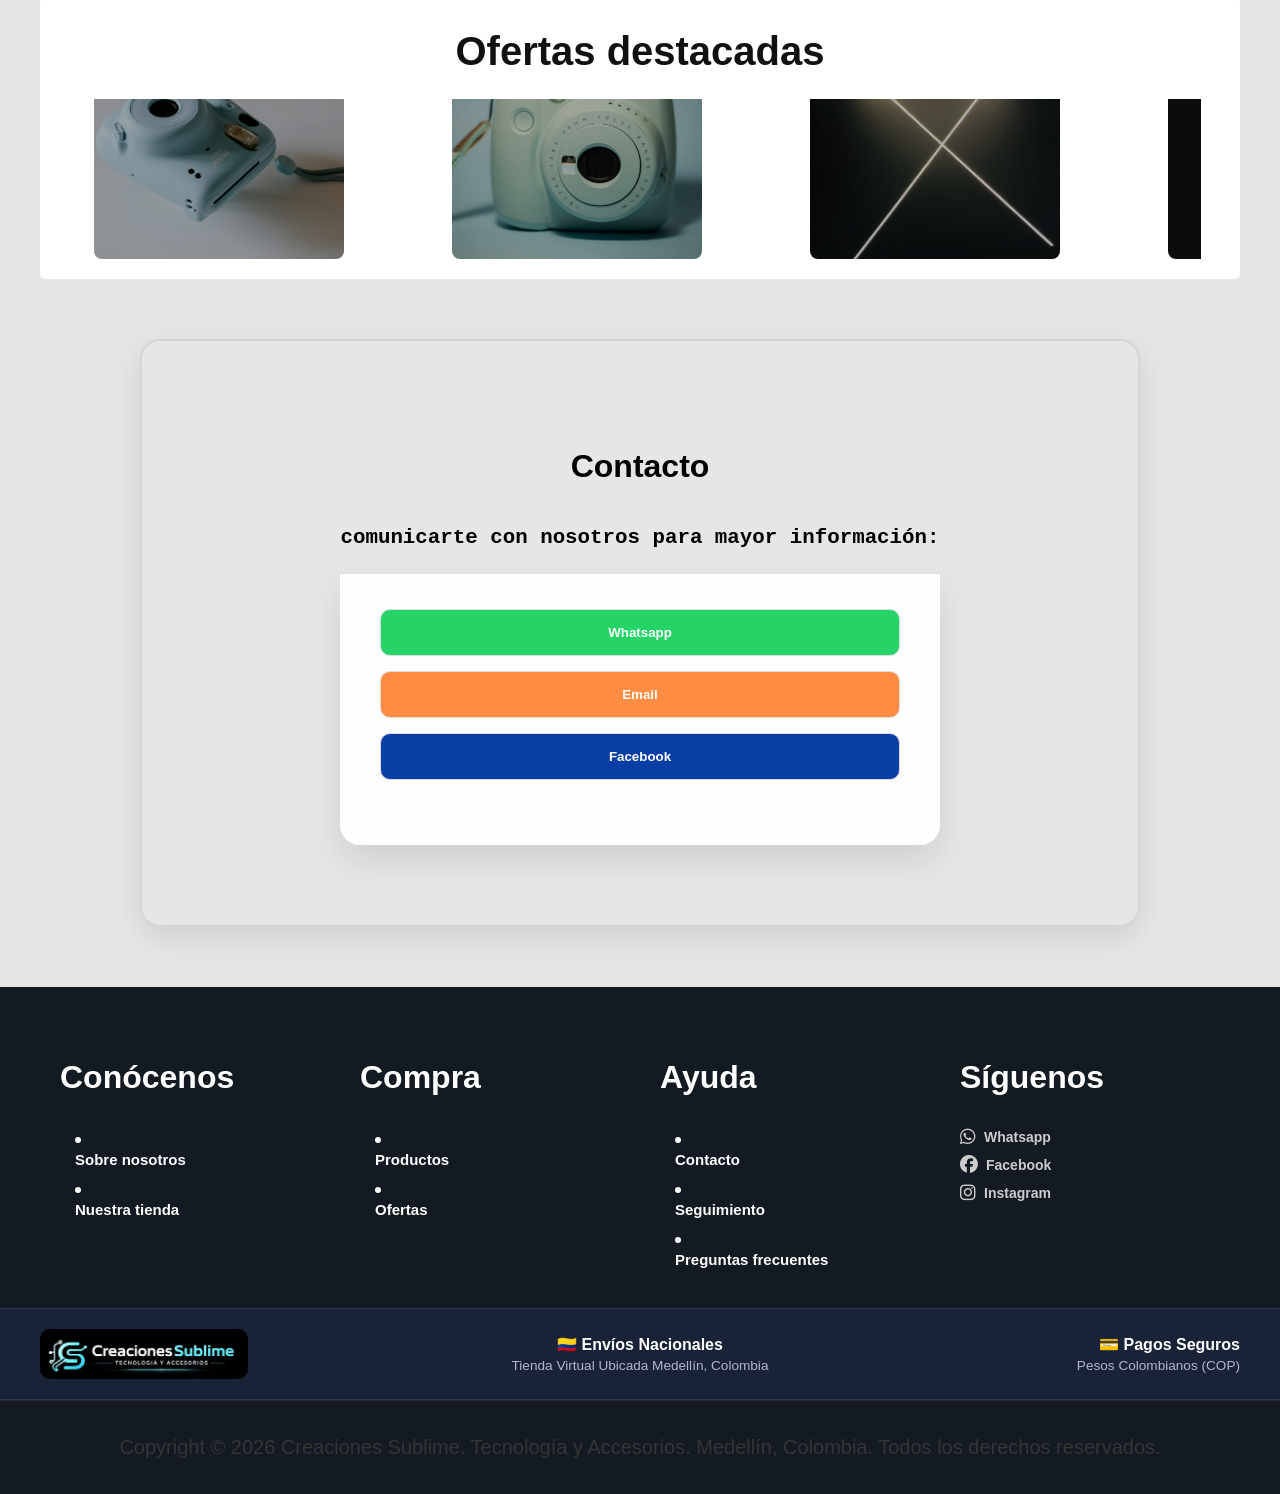
==== commit d47d7109: "Update index.html" ====
--- a/index.html
+++ b/index.html
@@ -181,7 +181,7 @@
 
                 data-nombre="Audifonos inalambricos estilo In-Ear chupitas manos libres bluetooth ergonómico">
 
-                <img src="Imagenestienda.img/Screenshot_20260420_095253_Chrome.jpg" alt="Producto 3">
+                <img src="Imagenestienda.img/Screenshot_20260420_095253_Chrome.jpg1" alt="Producto 3">
             
                 <h3>Audífonos Inalámbricos Estilo In-Ear</h3>
 
@@ -230,7 +230,7 @@
 
                 data-nombre="laptop computadora portatil alto rendimiento 15.6 pulgadas trabajo pesado gaming oficina notebook">
 
-                <img src="Imagenestienda.img/Screenshot_20260420_095729_Chrome.jpg" alt="Producto 5">
+                <img src="Imagenestienda.img/Screenshot_20260420_095729_Chrome.jpeg" alt="Producto 5">
 
                 <h3>Laptop de Alto Rendimiento 15.6 (16GB RAM/ 1TB SSD)"</h3>
 
@@ -255,7 +255,7 @@
 
                 data-nombre="Celular smartphone Samsung Galaxy s24 ultra inteligencia artificial camara 200mp android gama alta premium titanium">
 
-                <img src="Imagenestienda.img/tempFileForShare_20260423-093639.jpg" alt="Producto 6">
+                <img src="Imagenestienda.img/tempFileForShare_20260423-093639.jpeg" alt="Producto 6">
             
                 <h3>Samsung Galaxy S24 Ultra 5G (Titanio)</h3>
 
--- a/csstienda.css
+++ b/csstienda.css
@@ -671,7 +671,7 @@
     width: 100%;
     height: 220px;
     object-fit: contain;
-    border-radius: 8px;
+    border-radius: 30px;
 }
 
 .producto h3 {
@@ -2318,88 +2318,76 @@
     width: 100%;
 }
 
-/* CATÁLOGO */
-
-main.productos {
-    display: flex;
-    justify-content: center;
-    gap: 20px;
-    flex-wrap: wrap;
-    padding: 20px;
+/* Catálogo */
+
+#catalogo-grid {
+    display: grid;
+    grid-template-columns: repeat(3, 1fr);
+    gap: 25px;
     max-width: 1200px;
     margin: 0 auto;
-}
-
-main.productos .producto {
-    background-color: #ffffff;
-    border: 1px solid #e2e8f0;
-    border-radius: 16px;
     padding: 20px;
+}
+
+#catalogo-grid .productos, 
+#catalogo-grid .producto {
+    max-width: 100%;
+    min-width: 0;
+    border-radius: 20px;
     box-sizing: border-box;
-    
-    flex: 1;
-    min-width: 280px;
-    max-width: 320px;
-    
-    display: flex;
-    flex-direction: column;
-    align-items: center;
-    text-align: center;
-}
-
-main.productos .producto img {
+}
+
+#catalogo-grid .productos img, 
+#catalogo-grid .producto img {
+    border-radius: 20px;
+    object-fit: cover;
     width: 100%;
-    height: 330px;
-    object-fit: cover;
-    border-radius: 20px;
-    display: block;
-}
-
-main.productos .producto h3 {
-    width: 100%;
-    word-wrap: break-word;
-    font-size: 1.2rem;
-    line-height: 1.4;
-    margin: 15px 0 10px 0;
-}
-
-main.productos .producto p:nth-of-type(2), 
-main.productos .producto p:nth-of-type(3) {
-    text-align: left;
-    width: 100%;
-    padding-left: 0px;
-}
-
-@media screen and (max-width: 768px) {
-    
-    #catalogo-grid.productos, main.productos, #catalogo-grid {
-        display: flex;
-        flex-direction: column;
-        align-items: center;
-    }
-
-    main.productos, #catalogo-grid {
-        display: grid;
+    height: 280px;
+    overflow: hidden;
+}
+
+@media (max-width: 600px) {
+
+    #catalogo-grid {
         grid-template-columns: 1fr;
-        justify-items: center;
-        gap: 25px;
-    }
-
-    main.productos {
-        flex-direction: column;
-        align-items: center;
-        gap: 25px;
-    }
-
-    main.productos .producto {
+        gap: 20px;
+        padding: 10px;
+    }
+
+    #catalogo-grid .producto {
         width: 100%;
-        max-width: 320px;
-        flex: none;
-    }
-
-    main.productos .producto img {
-        height: 200px;
-        border-radius: 20px;
-    }
-}
-
+        height: auto;
+        min-height: max-content;
+        box-sizing: border-box;
+        padding: 15px;
+        overflow: hidden;
+    }
+
+    #catalogo-grid .producto h3 {
+        display: block;
+        white-space: normal;
+        overflow-wrap: break-word;
+        word-break: break-word;
+        max-width: 100%;
+        font-size: 1.3rem;
+        line-height: 1.3;
+        margin-bottom: 10px;
+    }
+
+    #catalogo-grid .producto p,
+    #catalogo-grid .producto div {
+        display: block;
+        white-space: normal;
+        overflow-wrap: break-word;
+        max-width: 100%;
+    }
+
+    #catalogo-grid .producto img {
+        width: 100%;
+        max-width: 100%;
+        height: 240px;
+        object-fit: cover;
+        border-radius: 12px;
+    }
+
+}
